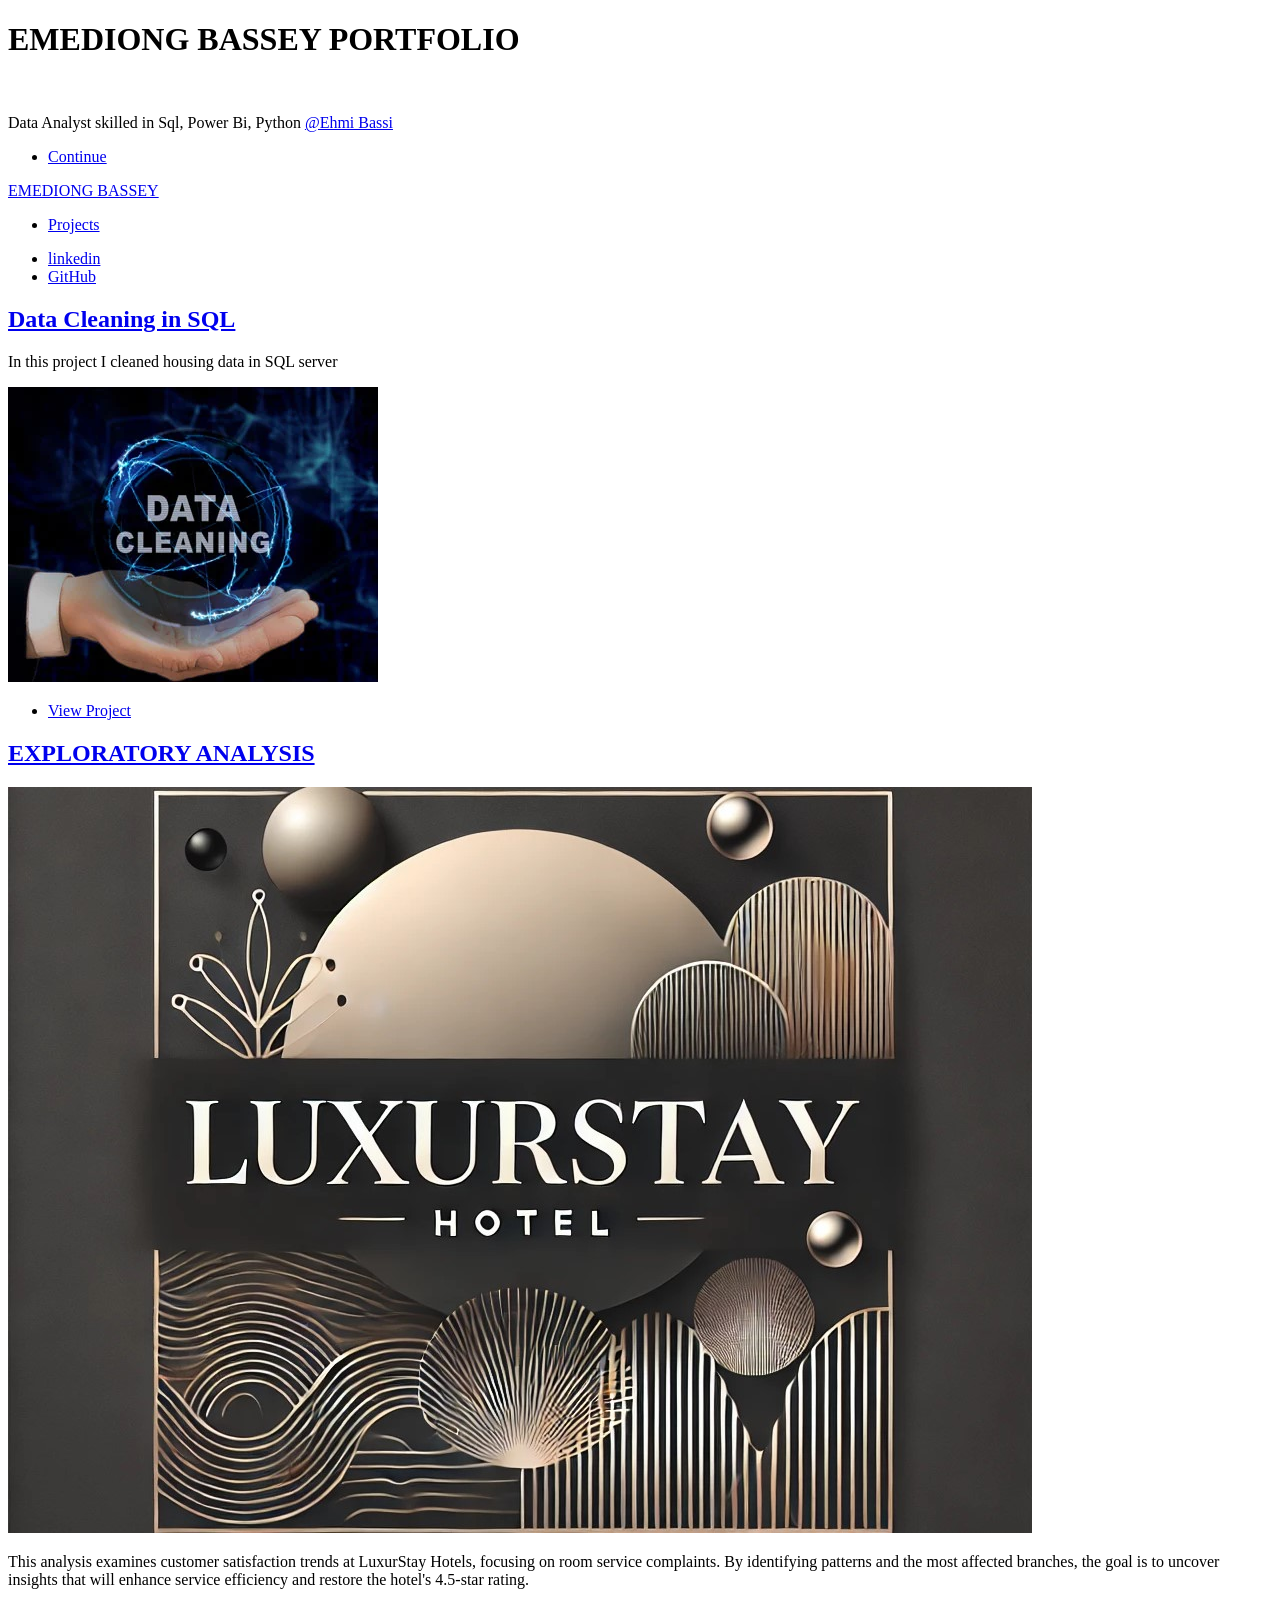
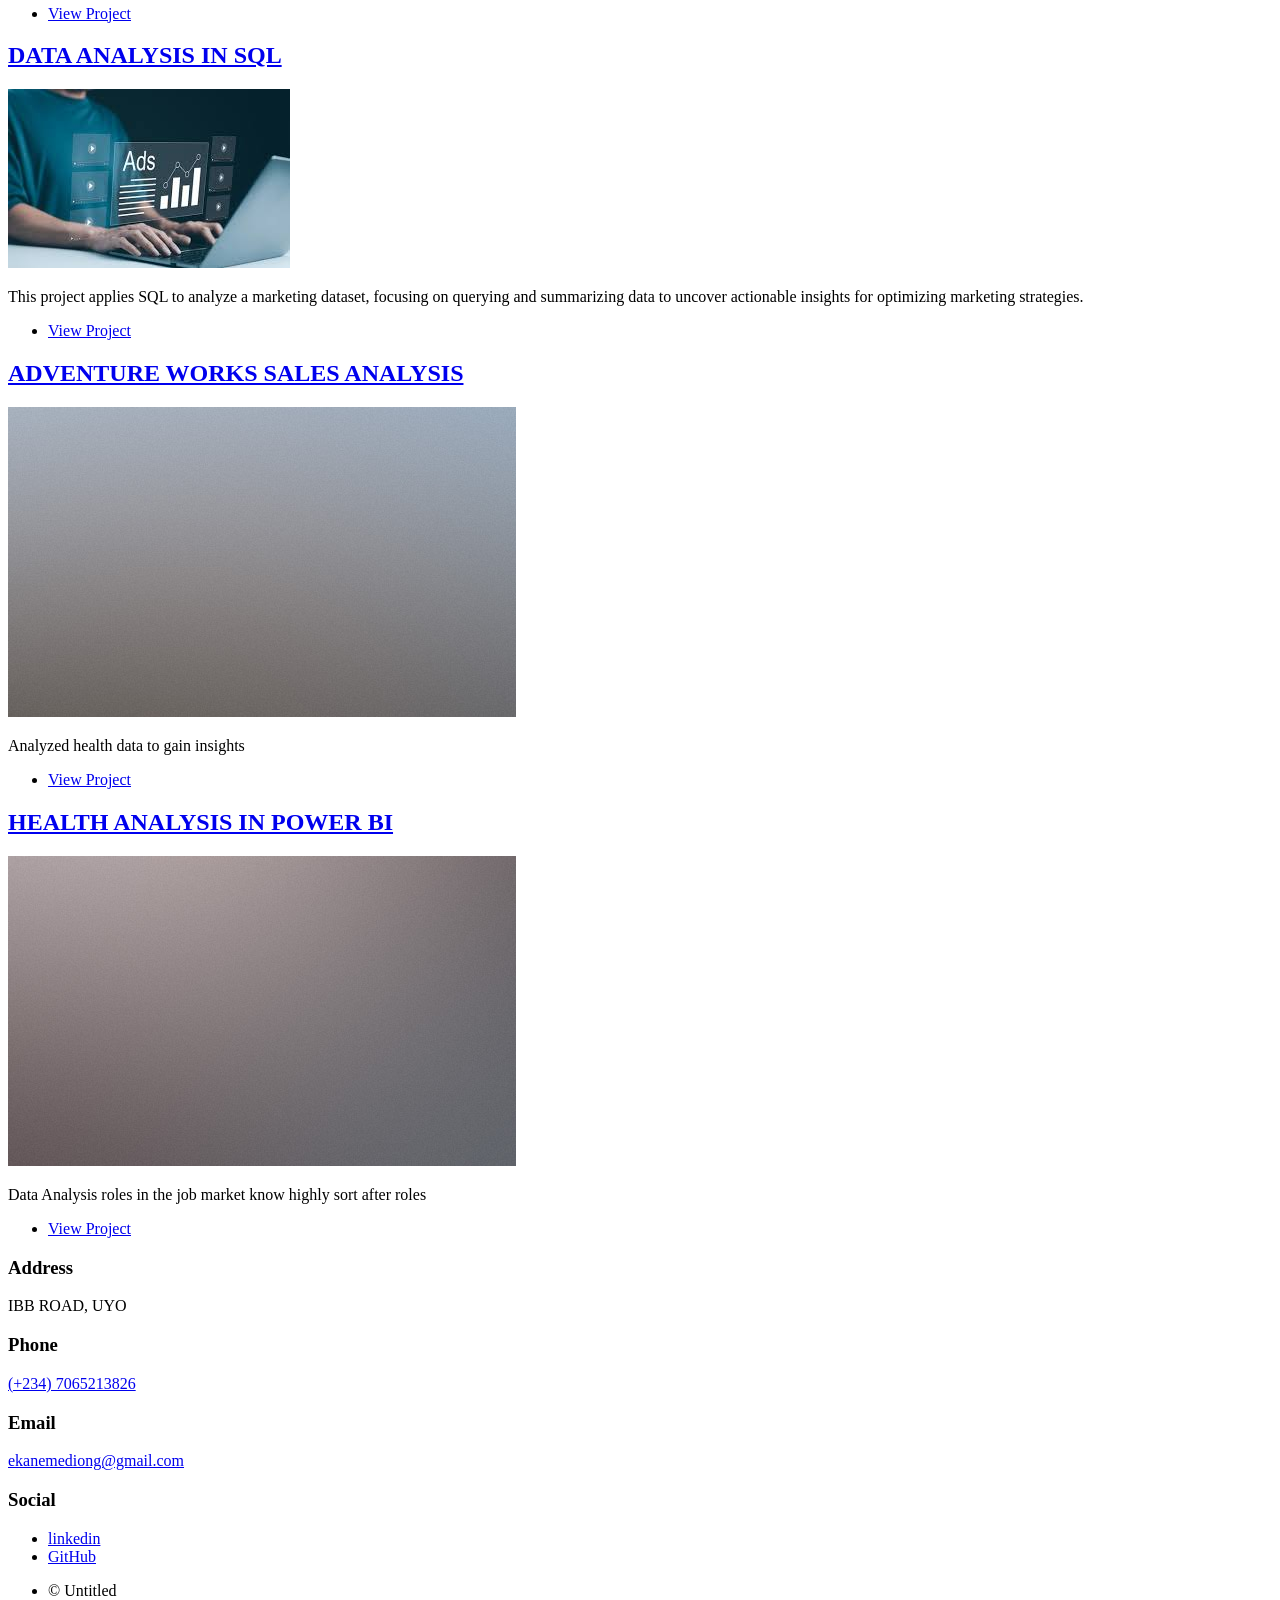
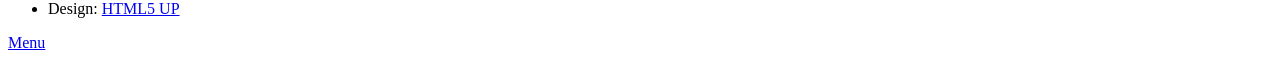
==== index.html @ 56f14677 "Initial commit after manual copy" ====
<!DOCTYPE HTML>
<!--
	Massively by HTML5 UP
	html5up.net | @ajlkn
	Free for personal and commercial use under the CCA 3.0 license (html5up.net/license)
-->
<html>
	<head>
		<title>EMEDIONG BASSEY PORTFOLIO</title>
		<meta charset="utf-8" />
		<meta name="viewport" content="width=device-width, initial-scale=1, user-scalable=no" />
		<link rel="stylesheet" href="assets/css/main.css" />
		<noscript><link rel="stylesheet" href="assets/css/noscript.css" /></noscript>
	</head>
	<body class="is-preload">

		<!-- Wrapper -->
			<div id="wrapper" class="fade-in">

				<!-- Intro -->
					<div id="intro">
						<h1>EMEDIONG BASSEY PORTFOLIO</h1><br />
						</h1>
						<p>Data Analyst skilled in Sql, Power Bi, Python <a href="https://github.com/EhmiBassi">@Ehmi Bassi</a> 
						</p>
						<ul class="actions">
							<li><a href="#header" class="button icon solid solo fa-arrow-down scrolly">Continue</a></li>
						</ul>
					</div>

				<!-- Header -->
					<header id="header">
						<a href="index.html" class="logo">EMEDIONG BASSEY</a>
					</header>

				<!-- Nav -->
					<nav id="nav">
						<ul class="links">
							<li class="active"><a href="index.html">Projects</a></li>							
						</ul>
						<ul class="icons">
							<li><a href="https://www.linkedin.com/in/emediong-bassey/" class="icon brands alt fa-instagram"><span class="label">linkedin</span></a></li>
							<li><a href="https://github.com/EhmiBassi" class="icon brands alt fa-github"><span class="label">GitHub</span></a></li>
						</ul>
					</nav>

				<!-- Main -->
					<div id="main">

						<!-- Featured Post -->
							<article class="post featured">
								<header class="major">
									<h2><a href="#">Data Cleaning in SQL<br />
									</a></h2>
									<p>In this project I cleaned housing data in SQL server</p>
								</header>
								<a href="#" class="image main"><img src="images/data-cleaning-thum.webp" alt="" /></a>
								<ul class="actions special">
									<li><a href="#" class="button large">View Project</a></li>
								</ul>
							</article>

						<!-- Posts -->
							<section class="posts">
								<article>
									<header>
										<h2><a href="https://github.com/EhmiBassi/Portfolio-Projects/blob/main/Luxury_Hotel_Analysis/combined_sql_query.sql">EXPLORATORY ANALYSIS<br />
										</a></h2>
									</header>
									<a href="https://github.com/EhmiBassi/Portfolio-Projects/blob/main/Luxury_Hotel_Analysis/combined_sql_query.sql" class="image fit"><img src="images/LuxurStay Hotel.jpg" alt="" /></a>
									<p>This analysis examines customer satisfaction trends at LuxurStay Hotels, focusing on room service complaints. By identifying patterns and the most affected branches, the goal is to uncover insights that will enhance service efficiency and restore the hotel's 4.5-star rating.
									</p>
									<ul class="actions special">
										<li><a href="https://github.com/EhmiBassi/Portfolio-Projects/blob/main/Luxury_Hotel_Analysis/combined_sql_query.sql" class="button">View Project</a></li>
									</ul>
								</article>
								<article>
									<header>
										<h2><a href="https://github.com/EhmiBassi/Portfolio-Projects/blob/main/Marketing%20Campaign%20Analysis/combined_sql_analysis.sql">DATA ANALYSIS IN SQL<br />
										</a></h2>
									</header>
									<a href="https://github.com/EhmiBassi/Portfolio-Projects/blob/main/Marketing%20Campaign%20Analysis/combined_sql_analysis.sql" class="image fit"><img src="images/market_cam.jpeg" alt="" /></a>
									<p>This project applies SQL to analyze a marketing dataset, focusing on querying and summarizing data to uncover actionable insights for optimizing marketing strategies.</p>
									<ul class="actions special">
										<li><a href="https://github.com/EhmiBassi/Portfolio-Projects/blob/main/Marketing%20Campaign%20Analysis/combined_sql_analysis.sql" class="button">View Project</a></li>
									</ul>
								</article>
								<article>
									<header>
										<h2><a href="#">ADVENTURE WORKS SALES ANALYSIS<br />
										</a></h2>
									</header>
									<a href="#" class="image fit"><img src="images/pic05.jpg" alt="" /></a>
									<p>Analyzed health data to gain insights</p>
									<ul class="actions special">
										<li><a href="#" class="button">View Project</a></li>
									</ul>
								</article>
								<article>
									<header>
										<h2><a href="#">HEALTH ANALYSIS IN POWER BI<br />
										</a></h2>
									</header>
									<a href="#" class="image fit"><img src="images/pic07.jpg" alt="" /></a>
									<p>Data Analysis roles in the job market know highly sort after roles</p>
									<ul class="actions special">
										<li><a href="#" class="button">View Project</a></li>
									</ul>
								</article>
							</section>

					</div>

				<!-- Footer -->
					<footer id="footer">
						<section class="split contact">
							<section class="alt">
								<h3>Address</h3>
								<p>IBB ROAD, UYO<br />
								</p>
							</section>
							<section>
								<h3>Phone</h3>
								<p><a href="#">(+234) 7065213826</a></p>
							</section>
							<section>
								<h3>Email</h3>
								<p><a href="#">ekanemediong@gmail.com</a></p>
							</section>
							<section>
								<h3>Social</h3>
								<ul class="icons alt">
									<li><a href="https://www.linkedin.com/in/emediong-bassey/" class="icon brands alt fa-instagram"><span class="label">linkedin</span></a></li>
									<li><a href="https://github.com/EhmiBassi" class="icon brands alt fa-github"><span class="label">GitHub</span></a></li>
								</ul>
							</section>
						</section>
					</footer>

				<!-- Copyright -->
					<div id="copyright">
						<ul><li>&copy; Untitled</li><li>Design: <a href="https://html5up.net">HTML5 UP</a></li></ul>
					</div>

			</div>

		<!-- Scripts -->
			<script src="assets/js/jquery.min.js"></script>
			<script src="assets/js/jquery.scrollex.min.js"></script>
			<script src="assets/js/jquery.scrolly.min.js"></script>
			<script src="assets/js/browser.min.js"></script>
			<script src="assets/js/breakpoints.min.js"></script>
			<script src="assets/js/util.js"></script>
			<script src="assets/js/main.js"></script>

	</body>
</html>
---- assets/css/main.css ----
@import url(fontawesome-all.min.css);
@import url("https://fonts.googleapis.com/css?family=Merriweather:300,700,300italic,700italic|Source+Sans+Pro:900");

/*
	Massively by HTML5 UP
	html5up.net | @ajlkn
	Free for personal and commercial use under the CCA 3.0 license (html5up.net/license)
*/

html, body, div, span, applet, object,
iframe, h1, h2, h3, h4, h5, h6, p, blockquote,
pre, a, abbr, acronym, address, big, cite,
code, del, dfn, em, img, ins, kbd, q, s, samp,
small, strike, strong, sub, sup, tt, var, b,
u, i, center, dl, dt, dd, ol, ul, li, fieldset,
form, label, legend, table, caption, tbody,
tfoot, thead, tr, th, td, article, aside,
canvas, details, embed, figure, figcaption,
footer, header, hgroup, menu, nav, output, ruby,
section, summary, time, mark, audio, video {
	margin: 0;
	padding: 0;
	border: 0;
	font-size: 100%;
	font: inherit;
	vertical-align: baseline;}

article, aside, details, figcaption, figure,
footer, header, hgroup, menu, nav, section {
	display: block;}

body {
	line-height: 1;
}

ol, ul {
	list-style: none;
}

blockquote, q {
	quotes: none;
}

	blockquote:before, blockquote:after, q:before, q:after {
		content: '';
		content: none;
	}

table {
	border-collapse: collapse;
	border-spacing: 0;
}

body {
	-webkit-text-size-adjust: none;
}

mark {
	background-color: transparent;
	color: inherit;
}

input::-moz-focus-inner {
	border: 0;
	padding: 0;
}

input, select, textarea {
	-moz-appearance: none;
	-webkit-appearance: none;
	-ms-appearance: none;
	appearance: none;
}

/* Basic */

	@-ms-viewport {
		width: device-width;
	}

	body {
		-ms-overflow-style: scrollbar;
	}

	@media screen and (max-width: 480px) {

		html, body {
			min-width: 320px;
		}

	}

	html {
		box-sizing: border-box;
	}

	*, *:before, *:after {
		box-sizing: inherit;
	}

	body {
		background-color: #1e252d;
	}

		body.is-preload *, body.is-preload *:before, body.is-preload *:after {
			-moz-animation: none !important;
			-webkit-animation: none !important;
			-ms-animation: none !important;
			animation: none !important;
			-moz-transition: none !important;
			-webkit-transition: none !important;
			-ms-transition: none !important;
			transition: none !important;
		}

/* Type */

	html {
		font-size: 16pt;
	}

		@media screen and (max-width: 1680px) {

			html {
				font-size: 12pt;
			}

		}

		@media screen and (max-width: 1280px) {

			html {
				font-size: 11pt;
			}

		}

		@media screen and (max-width: 360px) {

			html {
				font-size: 10pt;
			}

		}

	body {
		color: #212931;
	}

	body, input, select, textarea {
		font-family: "Merriweather", Georgia, serif;
		font-weight: 300;
		font-size: 1rem;
		line-height: 2.375;
	}

	a {
		-moz-transition: color 0.2s ease-in-out, background-color 0.2s ease-in-out, border-color 0.2s ease-in-out, box-shadow 0.2s ease-in-out;
		-webkit-transition: color 0.2s ease-in-out, background-color 0.2s ease-in-out, border-color 0.2s ease-in-out, box-shadow 0.2s ease-in-out;
		-ms-transition: color 0.2s ease-in-out, background-color 0.2s ease-in-out, border-color 0.2s ease-in-out, box-shadow 0.2s ease-in-out;
		transition: color 0.2s ease-in-out, background-color 0.2s ease-in-out, border-color 0.2s ease-in-out, box-shadow 0.2s ease-in-out;
		border-bottom: dotted 1px;
		text-decoration: none;
	}

		a:hover {
			border-bottom-color: transparent;
		}

	strong, b {
		font-weight: 600;
	}

	em, i {
		font-style: italic;
	}

	p {
		text-align: justify;
		margin: 0 0 2rem 0;
	}

	h1, h2, h3, h4, h5, h6 {
		font-family: "Source Sans Pro", Helvetica, sans-serif;
		font-weight: 900;
		line-height: 1.5;
		letter-spacing: 0.075em;
		text-transform: uppercase;
		margin: 0 0 1rem 0;
	}

		h1 a, h2 a, h3 a, h4 a, h5 a, h6 a {
			border-bottom: 0;
			color: inherit;
			text-decoration: none;
		}

	h1 {
		font-size: 4rem;
		line-height: 1.1;
		margin: 0 0 2rem 0;
	}

	h2 {
		font-size: 1.75rem;
		line-height: 1.3;
		margin: 0 0 1.5rem 0;
	}

	h3 {
		font-size: 1.25rem;
		margin: 0 0 1.5rem 0;
	}

	h4 {
		font-size: 1rem;
	}

	h5 {
		font-size: 0.9rem;
	}

	h6 {
		font-size: 0.8rem;
	}

	sub {
		font-size: 0.8rem;
		position: relative;
		top: 0.5rem;
	}

	sup {
		font-size: 0.8rem;
		position: relative;
		top: -0.5rem;
	}

	blockquote {
		border-left: solid 4px;
		font-style: italic;
		margin: 0 0 2rem 0;
		padding: 0.5rem 0 0.5rem 2rem;
	}

	code {
		border: solid 2px;
		font-family: "Courier New", monospace;
		font-size: 0.9rem;
		margin: 0 0.25rem;
		padding: 0.25rem 0.65rem;
	}

	pre {
		-webkit-overflow-scrolling: touch;
		font-family: "Courier New", monospace;
		font-size: 0.9rem;
		margin: 0 0 2rem 0;
	}

		pre code {
			display: block;
			line-height: 1.75;
			padding: 1rem 1.5rem;
			overflow-x: auto;
		}

	hr {
		border: 0;
		border-bottom: solid 2px;
		margin: 3rem 0;
	}

		hr.major {
			margin: 5rem 0;
		}

	.align-left {
		text-align: left;
	}

	.align-center {
		text-align: center;
	}

	.align-right {
		text-align: right;
	}

	input, select, textarea {
		color: #212931;
	}

	a {
		color: #212931;
		border-bottom-color: rgba(33, 41, 49, 0.5);
	}

		a:hover {
			border-bottom-color: transparent;
			color: #18bfef !important;
		}

	strong, b {
		color: #212931;
	}

	h1, h2, h3, h4, h5, h6 {
		color: #212931;
	}

	blockquote {
		border-left-color: #eeeeee;
	}

	code {
		background: rgba(220, 220, 220, 0.25);
		border-color: #eeeeee;
	}

	hr {
		border-bottom-color: #eeeeee;
	}

/* Row */

	.row {
		display: flex;
		flex-wrap: wrap;
		box-sizing: border-box;
		align-items: stretch;
	}

		.row > * {
			box-sizing: border-box;
		}

		.row.gtr-uniform > * > :last-child {
			margin-bottom: 0;
		}

		.row.aln-left {
			justify-content: flex-start;
		}

		.row.aln-center {
			justify-content: center;
		}

		.row.aln-right {
			justify-content: flex-end;
		}

		.row.aln-top {
			align-items: flex-start;
		}

		.row.aln-middle {
			align-items: center;
		}

		.row.aln-bottom {
			align-items: flex-end;
		}

		.row > .imp {
			order: -1;
		}

		.row > .col-1 {
			width: 8.33333%;
		}

		.row > .off-1 {
			margin-left: 8.33333%;
		}

		.row > .col-2 {
			width: 16.66667%;
		}

		.row > .off-2 {
			margin-left: 16.66667%;
		}

		.row > .col-3 {
			width: 25%;
		}

		.row > .off-3 {
			margin-left: 25%;
		}

		.row > .col-4 {
			width: 33.33333%;
		}

		.row > .off-4 {
			margin-left: 33.33333%;
		}

		.row > .col-5 {
			width: 41.66667%;
		}

		.row > .off-5 {
			margin-left: 41.66667%;
		}

		.row > .col-6 {
			width: 50%;
		}

		.row > .off-6 {
			margin-left: 50%;
		}

		.row > .col-7 {
			width: 58.33333%;
		}

		.row > .off-7 {
			margin-left: 58.33333%;
		}

		.row > .col-8 {
			width: 66.66667%;
		}

		.row > .off-8 {
			margin-left: 66.66667%;
		}

		.row > .col-9 {
			width: 75%;
		}

		.row > .off-9 {
			margin-left: 75%;
		}

		.row > .col-10 {
			width: 83.33333%;
		}

		.row > .off-10 {
			margin-left: 83.33333%;
		}

		.row > .col-11 {
			width: 91.66667%;
		}

		.row > .off-11 {
			margin-left: 91.66667%;
		}

		.row > .col-12 {
			width: 100%;
		}

		.row > .off-12 {
			margin-left: 100%;
		}

		.row.gtr-0 {
			margin-top: 0;
			margin-left: 0rem;
		}

			.row.gtr-0 > * {
				padding: 0 0 0 0rem;
			}

			.row.gtr-0.gtr-uniform {
				margin-top: 0rem;
			}

				.row.gtr-0.gtr-uniform > * {
					padding-top: 0rem;
				}

		.row.gtr-25 {
			margin-top: 0;
			margin-left: -0.375rem;
		}

			.row.gtr-25 > * {
				padding: 0 0 0 0.375rem;
			}

			.row.gtr-25.gtr-uniform {
				margin-top: -0.375rem;
			}

				.row.gtr-25.gtr-uniform > * {
					padding-top: 0.375rem;
				}

		.row.gtr-50 {
			margin-top: 0;
			margin-left: -0.75rem;
		}

			.row.gtr-50 > * {
				padding: 0 0 0 0.75rem;
			}

			.row.gtr-50.gtr-uniform {
				margin-top: -0.75rem;
			}

				.row.gtr-50.gtr-uniform > * {
					padding-top: 0.75rem;
				}

		.row {
			margin-top: 0;
			margin-left: -1.5rem;
		}

			.row > * {
				padding: 0 0 0 1.5rem;
			}

			.row.gtr-uniform {
				margin-top: -1.5rem;
			}

				.row.gtr-uniform > * {
					padding-top: 1.5rem;
				}

		.row.gtr-150 {
			margin-top: 0;
			margin-left: -2.25rem;
		}

			.row.gtr-150 > * {
				padding: 0 0 0 2.25rem;
			}

			.row.gtr-150.gtr-uniform {
				margin-top: -2.25rem;
			}

				.row.gtr-150.gtr-uniform > * {
					padding-top: 2.25rem;
				}

		.row.gtr-200 {
			margin-top: 0;
			margin-left: -3rem;
		}

			.row.gtr-200 > * {
				padding: 0 0 0 3rem;
			}

			.row.gtr-200.gtr-uniform {
				margin-top: -3rem;
			}

				.row.gtr-200.gtr-uniform > * {
					padding-top: 3rem;
				}

		@media screen and (max-width: 1680px) {

			.row {
				display: flex;
				flex-wrap: wrap;
				box-sizing: border-box;
				align-items: stretch;
			}

				.row > * {
					box-sizing: border-box;
				}

				.row.gtr-uniform > * > :last-child {
					margin-bottom: 0;
				}

				.row.aln-left {
					justify-content: flex-start;
				}

				.row.aln-center {
					justify-content: center;
				}

				.row.aln-right {
					justify-content: flex-end;
				}

				.row.aln-top {
					align-items: flex-start;
				}

				.row.aln-middle {
					align-items: center;
				}

				.row.aln-bottom {
					align-items: flex-end;
				}

				.row > .imp-xlarge {
					order: -1;
				}

				.row > .col-1-xlarge {
					width: 8.33333%;
				}

				.row > .off-1-xlarge {
					margin-left: 8.33333%;
				}

				.row > .col-2-xlarge {
					width: 16.66667%;
				}

				.row > .off-2-xlarge {
					margin-left: 16.66667%;
				}

				.row > .col-3-xlarge {
					width: 25%;
				}

				.row > .off-3-xlarge {
					margin-left: 25%;
				}

				.row > .col-4-xlarge {
					width: 33.33333%;
				}

				.row > .off-4-xlarge {
					margin-left: 33.33333%;
				}

				.row > .col-5-xlarge {
					width: 41.66667%;
				}

				.row > .off-5-xlarge {
					margin-left: 41.66667%;
				}

				.row > .col-6-xlarge {
					width: 50%;
				}

				.row > .off-6-xlarge {
					margin-left: 50%;
				}

				.row > .col-7-xlarge {
					width: 58.33333%;
				}

				.row > .off-7-xlarge {
					margin-left: 58.33333%;
				}

				.row > .col-8-xlarge {
					width: 66.66667%;
				}

				.row > .off-8-xlarge {
					margin-left: 66.66667%;
				}

				.row > .col-9-xlarge {
					width: 75%;
				}

				.row > .off-9-xlarge {
					margin-left: 75%;
				}

				.row > .col-10-xlarge {
					width: 83.33333%;
				}

				.row > .off-10-xlarge {
					margin-left: 83.33333%;
				}

				.row > .col-11-xlarge {
					width: 91.66667%;
				}

				.row > .off-11-xlarge {
					margin-left: 91.66667%;
				}

				.row > .col-12-xlarge {
					width: 100%;
				}

				.row > .off-12-xlarge {
					margin-left: 100%;
				}

				.row.gtr-0 {
					margin-top: 0;
					margin-left: 0rem;
				}

					.row.gtr-0 > * {
						padding: 0 0 0 0rem;
					}

					.row.gtr-0.gtr-uniform {
						margin-top: 0rem;
					}

						.row.gtr-0.gtr-uniform > * {
							padding-top: 0rem;
						}

				.row.gtr-25 {
					margin-top: 0;
					margin-left: -0.375rem;
				}

					.row.gtr-25 > * {
						padding: 0 0 0 0.375rem;
					}

					.row.gtr-25.gtr-uniform {
						margin-top: -0.375rem;
					}

						.row.gtr-25.gtr-uniform > * {
							padding-top: 0.375rem;
						}

				.row.gtr-50 {
					margin-top: 0;
					margin-left: -0.75rem;
				}

					.row.gtr-50 > * {
						padding: 0 0 0 0.75rem;
					}

					.row.gtr-50.gtr-uniform {
						margin-top: -0.75rem;
					}

						.row.gtr-50.gtr-uniform > * {
							padding-top: 0.75rem;
						}

				.row {
					margin-top: 0;
					margin-left: -1.5rem;
				}

					.row > * {
						padding: 0 0 0 1.5rem;
					}

					.row.gtr-uniform {
						margin-top: -1.5rem;
					}

						.row.gtr-uniform > * {
							padding-top: 1.5rem;
						}

				.row.gtr-150 {
					margin-top: 0;
					margin-left: -2.25rem;
				}

					.row.gtr-150 > * {
						padding: 0 0 0 2.25rem;
					}

					.row.gtr-150.gtr-uniform {
						margin-top: -2.25rem;
					}

						.row.gtr-150.gtr-uniform > * {
							padding-top: 2.25rem;
						}

				.row.gtr-200 {
					margin-top: 0;
					margin-left: -3rem;
				}

					.row.gtr-200 > * {
						padding: 0 0 0 3rem;
					}

					.row.gtr-200.gtr-uniform {
						margin-top: -3rem;
					}

						.row.gtr-200.gtr-uniform > * {
							padding-top: 3rem;
						}

		}

		@media screen and (max-width: 1280px) {

			.row {
				display: flex;
				flex-wrap: wrap;
				box-sizing: border-box;
				align-items: stretch;
			}

				.row > * {
					box-sizing: border-box;
				}

				.row.gtr-uniform > * > :last-child {
					margin-bottom: 0;
				}

				.row.aln-left {
					justify-content: flex-start;
				}

				.row.aln-center {
					justify-content: center;
				}

				.row.aln-right {
					justify-content: flex-end;
				}

				.row.aln-top {
					align-items: flex-start;
				}

				.row.aln-middle {
					align-items: center;
				}

				.row.aln-bottom {
					align-items: flex-end;
				}

				.row > .imp-large {
					order: -1;
				}

				.row > .col-1-large {
					width: 8.33333%;
				}

				.row > .off-1-large {
					margin-left: 8.33333%;
				}

				.row > .col-2-large {
					width: 16.66667%;
				}

				.row > .off-2-large {
					margin-left: 16.66667%;
				}

				.row > .col-3-large {
					width: 25%;
				}

				.row > .off-3-large {
					margin-left: 25%;
				}

				.row > .col-4-large {
					width: 33.33333%;
				}

				.row > .off-4-large {
					margin-left: 33.33333%;
				}

				.row > .col-5-large {
					width: 41.66667%;
				}

				.row > .off-5-large {
					margin-left: 41.66667%;
				}

				.row > .col-6-large {
					width: 50%;
				}

				.row > .off-6-large {
					margin-left: 50%;
				}

				.row > .col-7-large {
					width: 58.33333%;
				}

				.row > .off-7-large {
					margin-left: 58.33333%;
				}

				.row > .col-8-large {
					width: 66.66667%;
				}

				.row > .off-8-large {
					margin-left: 66.66667%;
				}

				.row > .col-9-large {
					width: 75%;
				}

				.row > .off-9-large {
					margin-left: 75%;
				}

				.row > .col-10-large {
					width: 83.33333%;
				}

				.row > .off-10-large {
					margin-left: 83.33333%;
				}

				.row > .col-11-large {
					width: 91.66667%;
				}

				.row > .off-11-large {
					margin-left: 91.66667%;
				}

				.row > .col-12-large {
					width: 100%;
				}

				.row > .off-12-large {
					margin-left: 100%;
				}

				.row.gtr-0 {
					margin-top: 0;
					margin-left: 0rem;
				}

					.row.gtr-0 > * {
						padding: 0 0 0 0rem;
					}

					.row.gtr-0.gtr-uniform {
						margin-top: 0rem;
					}

						.row.gtr-0.gtr-uniform > * {
							padding-top: 0rem;
						}

				.row.gtr-25 {
					margin-top: 0;
					margin-left: -0.375rem;
				}

					.row.gtr-25 > * {
						padding: 0 0 0 0.375rem;
					}

					.row.gtr-25.gtr-uniform {
						margin-top: -0.375rem;
					}

						.row.gtr-25.gtr-uniform > * {
							padding-top: 0.375rem;
						}

				.row.gtr-50 {
					margin-top: 0;
					margin-left: -0.75rem;
				}

					.row.gtr-50 > * {
						padding: 0 0 0 0.75rem;
					}

					.row.gtr-50.gtr-uniform {
						margin-top: -0.75rem;
					}

						.row.gtr-50.gtr-uniform > * {
							padding-top: 0.75rem;
						}

				.row {
					margin-top: 0;
					margin-left: -1.5rem;
				}

					.row > * {
						padding: 0 0 0 1.5rem;
					}

					.row.gtr-uniform {
						margin-top: -1.5rem;
					}

						.row.gtr-uniform > * {
							padding-top: 1.5rem;
						}

				.row.gtr-150 {
					margin-top: 0;
					margin-left: -2.25rem;
				}

					.row.gtr-150 > * {
						padding: 0 0 0 2.25rem;
					}

					.row.gtr-150.gtr-uniform {
						margin-top: -2.25rem;
					}

						.row.gtr-150.gtr-uniform > * {
							padding-top: 2.25rem;
						}

				.row.gtr-200 {
					margin-top: 0;
					margin-left: -3rem;
				}

					.row.gtr-200 > * {
						padding: 0 0 0 3rem;
					}

					.row.gtr-200.gtr-uniform {
						margin-top: -3rem;
					}

						.row.gtr-200.gtr-uniform > * {
							padding-top: 3rem;
						}

		}

		@media screen and (max-width: 980px) {

			.row {
				display: flex;
				flex-wrap: wrap;
				box-sizing: border-box;
				align-items: stretch;
			}

				.row > * {
					box-sizing: border-box;
				}

				.row.gtr-uniform > * > :last-child {
					margin-bottom: 0;
				}

				.row.aln-left {
					justify-content: flex-start;
				}

				.row.aln-center {
					justify-content: center;
				}

				.row.aln-right {
					justify-content: flex-end;
				}

				.row.aln-top {
					align-items: flex-start;
				}

				.row.aln-middle {
					align-items: center;
				}

				.row.aln-bottom {
					align-items: flex-end;
				}

				.row > .imp-medium {
					order: -1;
				}

				.row > .col-1-medium {
					width: 8.33333%;
				}

				.row > .off-1-medium {
					margin-left: 8.33333%;
				}

				.row > .col-2-medium {
					width: 16.66667%;
				}

				.row > .off-2-medium {
					margin-left: 16.66667%;
				}

				.row > .col-3-medium {
					width: 25%;
				}

				.row > .off-3-medium {
					margin-left: 25%;
				}

				.row > .col-4-medium {
					width: 33.33333%;
				}

				.row > .off-4-medium {
					margin-left: 33.33333%;
				}

				.row > .col-5-medium {
					width: 41.66667%;
				}

				.row > .off-5-medium {
					margin-left: 41.66667%;
				}

				.row > .col-6-medium {
					width: 50%;
				}

				.row > .off-6-medium {
					margin-left: 50%;
				}

				.row > .col-7-medium {
					width: 58.33333%;
				}

				.row > .off-7-medium {
					margin-left: 58.33333%;
				}

				.row > .col-8-medium {
					width: 66.66667%;
				}

				.row > .off-8-medium {
					margin-left: 66.66667%;
				}

				.row > .col-9-medium {
					width: 75%;
				}

				.row > .off-9-medium {
					margin-left: 75%;
				}

				.row > .col-10-medium {
					width: 83.33333%;
				}

				.row > .off-10-medium {
					margin-left: 83.33333%;
				}

				.row > .col-11-medium {
					width: 91.66667%;
				}

				.row > .off-11-medium {
					margin-left: 91.66667%;
				}

				.row > .col-12-medium {
					width: 100%;
				}

				.row > .off-12-medium {
					margin-left: 100%;
				}

				.row.gtr-0 {
					margin-top: 0;
					margin-left: 0rem;
				}

					.row.gtr-0 > * {
						padding: 0 0 0 0rem;
					}

					.row.gtr-0.gtr-uniform {
						margin-top: 0rem;
					}

						.row.gtr-0.gtr-uniform > * {
							padding-top: 0rem;
						}

				.row.gtr-25 {
					margin-top: 0;
					margin-left: -0.375rem;
				}

					.row.gtr-25 > * {
						padding: 0 0 0 0.375rem;
					}

					.row.gtr-25.gtr-uniform {
						margin-top: -0.375rem;
					}

						.row.gtr-25.gtr-uniform > * {
							padding-top: 0.375rem;
						}

				.row.gtr-50 {
					margin-top: 0;
					margin-left: -0.75rem;
				}

					.row.gtr-50 > * {
						padding: 0 0 0 0.75rem;
					}

					.row.gtr-50.gtr-uniform {
						margin-top: -0.75rem;
					}

						.row.gtr-50.gtr-uniform > * {
							padding-top: 0.75rem;
						}

				.row {
					margin-top: 0;
					margin-left: -1.5rem;
				}

					.row > * {
						padding: 0 0 0 1.5rem;
					}

					.row.gtr-uniform {
						margin-top: -1.5rem;
					}

						.row.gtr-uniform > * {
							padding-top: 1.5rem;
						}

				.row.gtr-150 {
					margin-top: 0;
					margin-left: -2.25rem;
				}

					.row.gtr-150 > * {
						padding: 0 0 0 2.25rem;
					}

					.row.gtr-150.gtr-uniform {
						margin-top: -2.25rem;
					}

						.row.gtr-150.gtr-uniform > * {
							padding-top: 2.25rem;
						}

				.row.gtr-200 {
					margin-top: 0;
					margin-left: -3rem;
				}

					.row.gtr-200 > * {
						padding: 0 0 0 3rem;
					}

					.row.gtr-200.gtr-uniform {
						margin-top: -3rem;
					}

						.row.gtr-200.gtr-uniform > * {
							padding-top: 3rem;
						}

		}

		@media screen and (max-width: 736px) {

			.row {
				display: flex;
				flex-wrap: wrap;
				box-sizing: border-box;
				align-items: stretch;
			}

				.row > * {
					box-sizing: border-box;
				}

				.row.gtr-uniform > * > :last-child {
					margin-bottom: 0;
				}

				.row.aln-left {
					justify-content: flex-start;
				}

				.row.aln-center {
					justify-content: center;
				}

				.row.aln-right {
					justify-content: flex-end;
				}

				.row.aln-top {
					align-items: flex-start;
				}

				.row.aln-middle {
					align-items: center;
				}

				.row.aln-bottom {
					align-items: flex-end;
				}

				.row > .imp-small {
					order: -1;
				}

				.row > .col-1-small {
					width: 8.33333%;
				}

				.row > .off-1-small {
					margin-left: 8.33333%;
				}

				.row > .col-2-small {
					width: 16.66667%;
				}

				.row > .off-2-small {
					margin-left: 16.66667%;
				}

				.row > .col-3-small {
					width: 25%;
				}

				.row > .off-3-small {
					margin-left: 25%;
				}

				.row > .col-4-small {
					width: 33.33333%;
				}

				.row > .off-4-small {
					margin-left: 33.33333%;
				}

				.row > .col-5-small {
					width: 41.66667%;
				}

				.row > .off-5-small {
					margin-left: 41.66667%;
				}

				.row > .col-6-small {
					width: 50%;
				}

				.row > .off-6-small {
					margin-left: 50%;
				}

				.row > .col-7-small {
					width: 58.33333%;
				}

				.row > .off-7-small {
					margin-left: 58.33333%;
				}

				.row > .col-8-small {
					width: 66.66667%;
				}

				.row > .off-8-small {
					margin-left: 66.66667%;
				}

				.row > .col-9-small {
					width: 75%;
				}

				.row > .off-9-small {
					margin-left: 75%;
				}

				.row > .col-10-small {
					width: 83.33333%;
				}

				.row > .off-10-small {
					margin-left: 83.33333%;
				}

				.row > .col-11-small {
					width: 91.66667%;
				}

				.row > .off-11-small {
					margin-left: 91.66667%;
				}

				.row > .col-12-small {
					width: 100%;
				}

				.row > .off-12-small {
					margin-left: 100%;
				}

				.row.gtr-0 {
					margin-top: 0;
					margin-left: 0rem;
				}

					.row.gtr-0 > * {
						padding: 0 0 0 0rem;
					}

					.row.gtr-0.gtr-uniform {
						margin-top: 0rem;
					}

						.row.gtr-0.gtr-uniform > * {
							padding-top: 0rem;
						}

				.row.gtr-25 {
					margin-top: 0;
					margin-left: -0.375rem;
				}

					.row.gtr-25 > * {
						padding: 0 0 0 0.375rem;
					}

					.row.gtr-25.gtr-uniform {
						margin-top: -0.375rem;
					}

						.row.gtr-25.gtr-uniform > * {
							padding-top: 0.375rem;
						}

				.row.gtr-50 {
					margin-top: 0;
					margin-left: -0.75rem;
				}

					.row.gtr-50 > * {
						padding: 0 0 0 0.75rem;
					}

					.row.gtr-50.gtr-uniform {
						margin-top: -0.75rem;
					}

						.row.gtr-50.gtr-uniform > * {
							padding-top: 0.75rem;
						}

				.row {
					margin-top: 0;
					margin-left: -1.5rem;
				}

					.row > * {
						padding: 0 0 0 1.5rem;
					}

					.row.gtr-uniform {
						margin-top: -1.5rem;
					}

						.row.gtr-uniform > * {
							padding-top: 1.5rem;
						}

				.row.gtr-150 {
					margin-top: 0;
					margin-left: -2.25rem;
				}

					.row.gtr-150 > * {
						padding: 0 0 0 2.25rem;
					}

					.row.gtr-150.gtr-uniform {
						margin-top: -2.25rem;
					}

						.row.gtr-150.gtr-uniform > * {
							padding-top: 2.25rem;
						}

				.row.gtr-200 {
					margin-top: 0;
					margin-left: -3rem;
				}

					.row.gtr-200 > * {
						padding: 0 0 0 3rem;
					}

					.row.gtr-200.gtr-uniform {
						margin-top: -3rem;
					}

						.row.gtr-200.gtr-uniform > * {
							padding-top: 3rem;
						}

		}

		@media screen and (max-width: 480px) {

			.row {
				display: flex;
				flex-wrap: wrap;
				box-sizing: border-box;
				align-items: stretch;
			}

				.row > * {
					box-sizing: border-box;
				}

				.row.gtr-uniform > * > :last-child {
					margin-bottom: 0;
				}

				.row.aln-left {
					justify-content: flex-start;
				}

				.row.aln-center {
					justify-content: center;
				}

				.row.aln-right {
					justify-content: flex-end;
				}

				.row.aln-top {
					align-items: flex-start;
				}

				.row.aln-middle {
					align-items: center;
				}

				.row.aln-bottom {
					align-items: flex-end;
				}

				.row > .imp-xsmall {
					order: -1;
				}

				.row > .col-1-xsmall {
					width: 8.33333%;
				}

				.row > .off-1-xsmall {
					margin-left: 8.33333%;
				}

				.row > .col-2-xsmall {
					width: 16.66667%;
				}

				.row > .off-2-xsmall {
					margin-left: 16.66667%;
				}

				.row > .col-3-xsmall {
					width: 25%;
				}

				.row > .off-3-xsmall {
					margin-left: 25%;
				}

				.row > .col-4-xsmall {
					width: 33.33333%;
				}

				.row > .off-4-xsmall {
					margin-left: 33.33333%;
				}

				.row > .col-5-xsmall {
					width: 41.66667%;
				}

				.row > .off-5-xsmall {
					margin-left: 41.66667%;
				}

				.row > .col-6-xsmall {
					width: 50%;
				}

				.row > .off-6-xsmall {
					margin-left: 50%;
				}

				.row > .col-7-xsmall {
					width: 58.33333%;
				}

				.row > .off-7-xsmall {
					margin-left: 58.33333%;
				}

				.row > .col-8-xsmall {
					width: 66.66667%;
				}

				.row > .off-8-xsmall {
					margin-left: 66.66667%;
				}

				.row > .col-9-xsmall {
					width: 75%;
				}

				.row > .off-9-xsmall {
					margin-left: 75%;
				}

				.row > .col-10-xsmall {
					width: 83.33333%;
				}

				.row > .off-10-xsmall {
					margin-left: 83.33333%;
				}

				.row > .col-11-xsmall {
					width: 91.66667%;
				}

				.row > .off-11-xsmall {
					margin-left: 91.66667%;
				}

				.row > .col-12-xsmall {
					width: 100%;
				}

				.row > .off-12-xsmall {
					margin-left: 100%;
				}

				.row.gtr-0 {
					margin-top: 0;
					margin-left: 0rem;
				}

					.row.gtr-0 > * {
						padding: 0 0 0 0rem;
					}

					.row.gtr-0.gtr-uniform {
						margin-top: 0rem;
					}

						.row.gtr-0.gtr-uniform > * {
							padding-top: 0rem;
						}

				.row.gtr-25 {
					margin-top: 0;
					margin-left: -0.375rem;
				}

					.row.gtr-25 > * {
						padding: 0 0 0 0.375rem;
					}

					.row.gtr-25.gtr-uniform {
						margin-top: -0.375rem;
					}

						.row.gtr-25.gtr-uniform > * {
							padding-top: 0.375rem;
						}

				.row.gtr-50 {
					margin-top: 0;
					margin-left: -0.75rem;
				}

					.row.gtr-50 > * {
						padding: 0 0 0 0.75rem;
					}

					.row.gtr-50.gtr-uniform {
						margin-top: -0.75rem;
					}

						.row.gtr-50.gtr-uniform > * {
							padding-top: 0.75rem;
						}

				.row {
					margin-top: 0;
					margin-left: -1.5rem;
				}

					.row > * {
						padding: 0 0 0 1.5rem;
					}

					.row.gtr-uniform {
						margin-top: -1.5rem;
					}

						.row.gtr-uniform > * {
							padding-top: 1.5rem;
						}

				.row.gtr-150 {
					margin-top: 0;
					margin-left: -2.25rem;
				}

					.row.gtr-150 > * {
						padding: 0 0 0 2.25rem;
					}

					.row.gtr-150.gtr-uniform {
						margin-top: -2.25rem;
					}

						.row.gtr-150.gtr-uniform > * {
							padding-top: 2.25rem;
						}

				.row.gtr-200 {
					margin-top: 0;
					margin-left: -3rem;
				}

					.row.gtr-200 > * {
						padding: 0 0 0 3rem;
					}

					.row.gtr-200.gtr-uniform {
						margin-top: -3rem;
					}

						.row.gtr-200.gtr-uniform > * {
							padding-top: 3rem;
						}

		}

		@media screen and (max-width: 360px) {

			.row {
				display: flex;
				flex-wrap: wrap;
				box-sizing: border-box;
				align-items: stretch;
			}

				.row > * {
					box-sizing: border-box;
				}

				.row.gtr-uniform > * > :last-child {
					margin-bottom: 0;
				}

				.row.aln-left {
					justify-content: flex-start;
				}

				.row.aln-center {
					justify-content: center;
				}

				.row.aln-right {
					justify-content: flex-end;
				}

				.row.aln-top {
					align-items: flex-start;
				}

				.row.aln-middle {
					align-items: center;
				}

				.row.aln-bottom {
					align-items: flex-end;
				}

				.row > .imp-xxsmall {
					order: -1;
				}

				.row > .col-1-xxsmall {
					width: 8.33333%;
				}

				.row > .off-1-xxsmall {
					margin-left: 8.33333%;
				}

				.row > .col-2-xxsmall {
					width: 16.66667%;
				}

				.row > .off-2-xxsmall {
					margin-left: 16.66667%;
				}

				.row > .col-3-xxsmall {
					width: 25%;
				}

				.row > .off-3-xxsmall {
					margin-left: 25%;
				}

				.row > .col-4-xxsmall {
					width: 33.33333%;
				}

				.row > .off-4-xxsmall {
					margin-left: 33.33333%;
				}

				.row > .col-5-xxsmall {
					width: 41.66667%;
				}

				.row > .off-5-xxsmall {
					margin-left: 41.66667%;
				}

				.row > .col-6-xxsmall {
					width: 50%;
				}

				.row > .off-6-xxsmall {
					margin-left: 50%;
				}

				.row > .col-7-xxsmall {
					width: 58.33333%;
				}

				.row > .off-7-xxsmall {
					margin-left: 58.33333%;
				}

				.row > .col-8-xxsmall {
					width: 66.66667%;
				}

				.row > .off-8-xxsmall {
					margin-left: 66.66667%;
				}

				.row > .col-9-xxsmall {
					width: 75%;
				}

				.row > .off-9-xxsmall {
					margin-left: 75%;
				}

				.row > .col-10-xxsmall {
					width: 83.33333%;
				}

				.row > .off-10-xxsmall {
					margin-left: 83.33333%;
				}

				.row > .col-11-xxsmall {
					width: 91.66667%;
				}

				.row > .off-11-xxsmall {
					margin-left: 91.66667%;
				}

				.row > .col-12-xxsmall {
					width: 100%;
				}

				.row > .off-12-xxsmall {
					margin-left: 100%;
				}

				.row.gtr-0 {
					margin-top: 0;
					margin-left: 0rem;
				}

					.row.gtr-0 > * {
						padding: 0 0 0 0rem;
					}

					.row.gtr-0.gtr-uniform {
						margin-top: 0rem;
					}

						.row.gtr-0.gtr-uniform > * {
							padding-top: 0rem;
						}

				.row.gtr-25 {
					margin-top: 0;
					margin-left: -0.375rem;
				}

					.row.gtr-25 > * {
						padding: 0 0 0 0.375rem;
					}

					.row.gtr-25.gtr-uniform {
						margin-top: -0.375rem;
					}

						.row.gtr-25.gtr-uniform > * {
							padding-top: 0.375rem;
						}

				.row.gtr-50 {
					margin-top: 0;
					margin-left: -0.75rem;
				}

					.row.gtr-50 > * {
						padding: 0 0 0 0.75rem;
					}

					.row.gtr-50.gtr-uniform {
						margin-top: -0.75rem;
					}

						.row.gtr-50.gtr-uniform > * {
							padding-top: 0.75rem;
						}

				.row {
					margin-top: 0;
					margin-left: -1.5rem;
				}

					.row > * {
						padding: 0 0 0 1.5rem;
					}

					.row.gtr-uniform {
						margin-top: -1.5rem;
					}

						.row.gtr-uniform > * {
							padding-top: 1.5rem;
						}

				.row.gtr-150 {
					margin-top: 0;
					margin-left: -2.25rem;
				}

					.row.gtr-150 > * {
						padding: 0 0 0 2.25rem;
					}

					.row.gtr-150.gtr-uniform {
						margin-top: -2.25rem;
					}

						.row.gtr-150.gtr-uniform > * {
							padding-top: 2.25rem;
						}

				.row.gtr-200 {
					margin-top: 0;
					margin-left: -3rem;
				}

					.row.gtr-200 > * {
						padding: 0 0 0 3rem;
					}

					.row.gtr-200.gtr-uniform {
						margin-top: -3rem;
					}

						.row.gtr-200.gtr-uniform > * {
							padding-top: 3rem;
						}

		}

/* Box */

	.box {
		border: solid 2px;
		margin-bottom: 2rem;
		padding: 1.5rem;
	}

		.box > :last-child,
		.box > :last-child > :last-child,
		.box > :last-child > :last-child > :last-child {
			margin-bottom: 0;
		}

		.box.alt {
			border: 0;
			border-radius: 0;
			padding: 0;
		}

	.box {
		border-color: #eeeeee;
	}

/* Button */

	input[type="submit"],
	input[type="reset"],
	input[type="button"],
	button,
	.button {
		-moz-appearance: none;
		-webkit-appearance: none;
		-ms-appearance: none;
		appearance: none;
		-moz-transition: background-color 0.2s ease-in-out, box-shadow 0.2s ease-in-out, color 0.2s ease-in-out;
		-webkit-transition: background-color 0.2s ease-in-out, box-shadow 0.2s ease-in-out, color 0.2s ease-in-out;
		-ms-transition: background-color 0.2s ease-in-out, box-shadow 0.2s ease-in-out, color 0.2s ease-in-out;
		transition: background-color 0.2s ease-in-out, box-shadow 0.2s ease-in-out, color 0.2s ease-in-out;
		border: 0;
		border-radius: 0;
		cursor: pointer;
		display: inline-block;
		font-family: "Source Sans Pro", Helvetica, sans-serif;
		font-size: 0.8rem;
		font-weight: 900;
		letter-spacing: 0.075em;
		height: 3rem;
		line-height: 3rem;
		padding: 0 2rem;
		text-align: center;
		text-decoration: none;
		text-transform: uppercase;
		white-space: nowrap;
	}

		input[type="submit"].icon:before,
		input[type="reset"].icon:before,
		input[type="button"].icon:before,
		button.icon:before,
		.button.icon:before {
			margin-right: 0.5rem;
		}

		input[type="submit"].icon.solo,
		input[type="reset"].icon.solo,
		input[type="button"].icon.solo,
		button.icon.solo,
		.button.icon.solo {
			position: relative;
			width: 4rem;
			height: 4rem;
			line-height: 4rem;
			border-radius: 4rem;
			text-indent: 4rem;
			overflow: hidden;
			padding: 0;
			white-space: nowrap;
		}

			input[type="submit"].icon.solo:before,
			input[type="reset"].icon.solo:before,
			input[type="button"].icon.solo:before,
			button.icon.solo:before,
			.button.icon.solo:before {
				position: absolute;
				display: block;
				top: 0;
				left: 0;
				width: inherit;
				height: inherit;
				line-height: inherit;
				font-size: 1.25rem;
				margin-right: 0;
				text-align: center;
				text-indent: 0;
			}

		input[type="submit"].fit,
		input[type="reset"].fit,
		input[type="button"].fit,
		button.fit,
		.button.fit {
			width: 100%;
		}

		input[type="submit"].small,
		input[type="reset"].small,
		input[type="button"].small,
		button.small,
		.button.small {
			font-size: 0.7rem;
			height: 2.5rem;
			line-height: 2.5rem;
			padding: 0 1.5rem;
		}

		input[type="submit"].large,
		input[type="reset"].large,
		input[type="button"].large,
		button.large,
		.button.large {
			font-size: 0.9rem;
			height: 3.5rem;
			line-height: 3.5rem;
			padding: 0 2.75rem;
		}

		@media screen and (max-width: 980px) {

			input[type="submit"],
			input[type="reset"],
			input[type="button"],
			button,
			.button {
				font-size: 0.9rem;
				height: 3.25rem;
				line-height: 3.25rem;
			}

				input[type="submit"].large,
				input[type="reset"].large,
				input[type="button"].large,
				button.large,
				.button.large {
					font-size: 1rem;
					height: 3.75rem;
					line-height: 3.75rem;
				}

		}

		input[type="submit"].disabled, input[type="submit"]:disabled,
		input[type="reset"].disabled,
		input[type="reset"]:disabled,
		input[type="button"].disabled,
		input[type="button"]:disabled,
		button.disabled,
		button:disabled,
		.button.disabled,
		.button:disabled {
			pointer-events: none;
			opacity: 0.25;
		}

	input[type="submit"],
	input[type="reset"],
	input[type="button"],
	button,
	.button {
		background-color: transparent;
		box-shadow: inset 0 0 0 2px #212931;
		color: #212931 !important;
	}

		input[type="submit"]:hover,
		input[type="reset"]:hover,
		input[type="button"]:hover,
		button:hover,
		.button:hover {
			box-shadow: inset 0 0 0 2px #18bfef;
			color: #18bfef !important;
		}

		input[type="submit"].primary,
		input[type="reset"].primary,
		input[type="button"].primary,
		button.primary,
		.button.primary {
			background-color: #212931;
			box-shadow: none;
			color: #ffffff !important;
		}

			input[type="submit"].primary:hover,
			input[type="reset"].primary:hover,
			input[type="button"].primary:hover,
			button.primary:hover,
			.button.primary:hover {
				background-color: #18bfef;
			}

/* Form */

	form {
		margin: 0 0 2rem 0;
	}

		form > :last-child {
			margin-bottom: 0;
		}

		form > .fields {
			display: -moz-flex;
			display: -webkit-flex;
			display: -ms-flex;
			display: flex;
			-moz-flex-wrap: wrap;
			-webkit-flex-wrap: wrap;
			-ms-flex-wrap: wrap;
			flex-wrap: wrap;
			width: calc(100% + 3rem);
			margin: -1.5rem 0 2rem -1.5rem;
		}

			form > .fields > .field {
				-moz-flex-grow: 0;
				-webkit-flex-grow: 0;
				-ms-flex-grow: 0;
				flex-grow: 0;
				-moz-flex-shrink: 0;
				-webkit-flex-shrink: 0;
				-ms-flex-shrink: 0;
				flex-shrink: 0;
				padding: 1.5rem 0 0 1.5rem;
				width: calc(100% - 1.5rem);
			}

				form > .fields > .field.half {
					width: calc(50% - 0.75rem);
				}

				form > .fields > .field.third {
					width: calc(100%/3 - 0.5rem);
				}

				form > .fields > .field.quarter {
					width: calc(25% - 0.375rem);
				}

		@media screen and (max-width: 480px) {

			form > .fields {
				width: calc(100% + 3rem);
				margin: -1.5rem 0 2rem -1.5rem;
			}

				form > .fields > .field {
					padding: 1.5rem 0 0 1.5rem;
					width: calc(100% - 1.5rem);
				}

					form > .fields > .field.half {
						width: calc(100% - 1.5rem);
					}

					form > .fields > .field.third {
						width: calc(100% - 1.5rem);
					}

					form > .fields > .field.quarter {
						width: calc(100% - 1.5rem);
					}

		}

	label {
		display: block;
		font-family: "Source Sans Pro", Helvetica, sans-serif;
		font-weight: 900;
		line-height: 1.5;
		letter-spacing: 0.075em;
		font-size: 0.8rem;
		text-transform: uppercase;
		margin: 0 0 0.75rem 0;
	}

		@media screen and (max-width: 980px) {

			label {
				font-size: 0.9rem;
			}

		}

	input[type="text"],
	input[type="password"],
	input[type="email"],
	select,
	textarea {
		-moz-appearance: none;
		-webkit-appearance: none;
		-ms-appearance: none;
		appearance: none;
		background: transparent;
		border-radius: 0;
		border: solid 2px;
		color: inherit;
		display: block;
		outline: 0;
		padding: 0 1rem;
		text-decoration: none;
		width: 100%;
	}

		input[type="text"]:invalid,
		input[type="password"]:invalid,
		input[type="email"]:invalid,
		select:invalid,
		textarea:invalid {
			box-shadow: none;
		}

	select {
		background-size: 1.25rem;
		background-repeat: no-repeat;
		background-position: calc(100% - 1rem) center;
		height: 3rem;
		padding-right: 3rem;
		text-overflow: ellipsis;
	}

		select:focus::-ms-value {
			background-color: transparent;
		}

		select::-ms-expand {
			display: none;
		}

	input[type="text"],
	input[type="password"],
	input[type="email"],
	select {
		height: 3rem;
	}

	textarea {
		padding: 0.75rem 1rem;
	}

	input[type="checkbox"],
	input[type="radio"] {
		-moz-appearance: none;
		-webkit-appearance: none;
		-ms-appearance: none;
		appearance: none;
		display: block;
		float: left;
		margin-right: -2rem;
		opacity: 0;
		width: 1rem;
		z-index: -1;
	}

		input[type="checkbox"] + label,
		input[type="radio"] + label {
			text-decoration: none;
			cursor: pointer;
			display: inline-block;
			font-size: 1rem;
			letter-spacing: 0;
			font-family: "Merriweather", Georgia, serif;
			text-transform: none;
			font-weight: 300;
			padding-left: 2.8rem;
			padding-right: 1rem;
			position: relative;
		}

			input[type="checkbox"] + label:before,
			input[type="radio"] + label:before {
				-moz-osx-font-smoothing: grayscale;
				-webkit-font-smoothing: antialiased;
				display: inline-block;
				font-style: normal;
				font-variant: normal;
				text-rendering: auto;
				line-height: 1;
				text-transform: none !important;
				font-family: 'Font Awesome 5 Free';
				font-weight: 900;
			}

			input[type="checkbox"] + label:before,
			input[type="radio"] + label:before {
				border-radius: 0;
				border: solid 2px;
				content: '';
				display: inline-block;
				font-size: 0.8rem;
				height: 1.8rem;
				left: 0;
				line-height: 1.65rem;
				position: absolute;
				text-align: center;
				top: -0.125rem;
				width: 1.8rem;
			}

		input[type="checkbox"]:checked + label:before,
		input[type="radio"]:checked + label:before {
			content: '\f00c';
		}

	input[type="checkbox"] + label:before {
		border-radius: 0;
	}

	input[type="radio"] + label:before {
		border-radius: 100%;
	}

	::-webkit-input-placeholder {
		opacity: 1.0;
	}

	:-moz-placeholder {
		opacity: 1.0;
	}

	::-moz-placeholder {
		opacity: 1.0;
	}

	:-ms-input-placeholder {
		opacity: 1.0;
	}

	label {
		color: #212931;
	}

	input[type="text"],
	input[type="password"],
	input[type="email"],
	select,
	textarea {
		border-color: #eeeeee;
	}

		input[type="text"]:focus,
		input[type="password"]:focus,
		input[type="email"]:focus,
		select:focus,
		textarea:focus {
			border-color: #18bfef;
		}

	select {
		background-image: url("data:image/svg+xml;charset=utf8,%3Csvg xmlns='http://www.w3.org/2000/svg' width='40' height='40' preserveAspectRatio='none' viewBox='0 0 40 40'%3E%3Cpath d='M9.4,12.3l10.4,10.4l10.4-10.4c0.2-0.2,0.5-0.4,0.9-0.4c0.3,0,0.6,0.1,0.9,0.4l3.3,3.3c0.2,0.2,0.4,0.5,0.4,0.9 c0,0.4-0.1,0.6-0.4,0.9L20.7,31.9c-0.2,0.2-0.5,0.4-0.9,0.4c-0.3,0-0.6-0.1-0.9-0.4L4.3,17.3c-0.2-0.2-0.4-0.5-0.4-0.9 c0-0.4,0.1-0.6,0.4-0.9l3.3-3.3c0.2-0.2,0.5-0.4,0.9-0.4S9.1,12.1,9.4,12.3z' fill='%23eeeeee' /%3E%3C/svg%3E");
	}

		select option {
			background-color: #ffffff;
			color: #212931;
		}

	.select-wrapper:before {
		color: #eeeeee;
	}

	input[type="checkbox"] + label,
	input[type="radio"] + label {
		color: #212931;
	}

		input[type="checkbox"] + label:before,
		input[type="radio"] + label:before {
			border-color: #eeeeee;
		}

	input[type="checkbox"]:checked + label:before,
	input[type="radio"]:checked + label:before {
		background-color: #212931;
		border-color: #212931;
		color: #ffffff;
	}

	input[type="checkbox"]:focus + label:before,
	input[type="radio"]:focus + label:before {
		border-color: #18bfef;
	}

	::-webkit-input-placeholder {
		color: #909498 !important;
	}

	:-moz-placeholder {
		color: #909498 !important;
	}

	::-moz-placeholder {
		color: #909498 !important;
	}

	:-ms-input-placeholder {
		color: #909498 !important;
	}

	.formerize-placeholder {
		color: #909498 !important;
	}

/* Icon */

	.icon {
		text-decoration: none;
		border-bottom: none;
		position: relative;
	}

		.icon:before {
			-moz-osx-font-smoothing: grayscale;
			-webkit-font-smoothing: antialiased;
			display: inline-block;
			font-style: normal;
			font-variant: normal;
			text-rendering: auto;
			line-height: 1;
			text-transform: none !important;
			font-family: 'Font Awesome 5 Free';
			font-weight: 400;
		}

		.icon > .label {
			display: none;
		}

		.icon:before {
			line-height: inherit;
		}

		.icon.solid:before {
			font-weight: 900;
		}

		.icon.brands:before {
			font-family: 'Font Awesome 5 Brands';
		}

/* Image */

	.image {
		border: 0;
		display: inline-block;
		position: relative;
	}

		.image img {
			display: block;
		}

		.image.left, .image.right {
			max-width: 40%;
		}

			.image.left img, .image.right img {
				width: 100%;
			}

		.image.left {
			float: left;
			margin: 0 2rem 2rem 0;
			top: 0.75rem;
		}

		.image.right {
			float: right;
			margin: 0 0 2rem 2rem;
			top: 0.75rem;
		}

		.image.fit {
			display: block;
			margin: 2.5rem 0;
			width: 100%;
		}

			.image.fit:first-child {
				margin-top: 0;
			}

			.image.fit img {
				width: 100%;
			}

		.image.main {
			display: block;
			margin: 4rem 0;
			width: 100%;
		}

			.image.main:first-child {
				margin-top: 0;
			}

			.image.main img {
				width: 100%;
			}

		@media screen and (max-width: 736px) {

			.image.fit {
				margin: 2rem 0;
			}

			.image.main {
				margin: 2rem 0;
			}

		}

	a.image {
		overflow: hidden;
	}

		a.image img {
			-moz-transition: -moz-transform 0.2s ease-out;
			-webkit-transition: -webkit-transform 0.2s ease-out;
			-ms-transition: -ms-transform 0.2s ease-out;
			transition: transform 0.2s ease-out;
		}

		a.image:hover img {
			-moz-transform: scale(1.05);
			-webkit-transform: scale(1.05);
			-ms-transform: scale(1.05);
			transform: scale(1.05);
		}

/* Actions */

	ul.actions {
		display: -moz-flex;
		display: -webkit-flex;
		display: -ms-flex;
		display: flex;
		cursor: default;
		list-style: none;
		margin-left: -1rem;
		padding-left: 0;
	}

		ul.actions li {
			padding: 0 0 0 1rem;
			vertical-align: middle;
		}

		ul.actions.special {
			-moz-justify-content: center;
			-webkit-justify-content: center;
			-ms-justify-content: center;
			justify-content: center;
			width: 100%;
			margin-left: 0;
		}

			ul.actions.special li:first-child {
				padding-left: 0;
			}

		ul.actions.stacked {
			-moz-flex-direction: column;
			-webkit-flex-direction: column;
			-ms-flex-direction: column;
			flex-direction: column;
			margin-left: 0;
		}

			ul.actions.stacked li {
				padding: 1.3rem 0 0 0;
			}

				ul.actions.stacked li:first-child {
					padding-top: 0;
				}

		ul.actions.fit {
			width: calc(100% + 1rem);
		}

			ul.actions.fit li {
				-moz-flex-grow: 1;
				-webkit-flex-grow: 1;
				-ms-flex-grow: 1;
				flex-grow: 1;
				-moz-flex-shrink: 1;
				-webkit-flex-shrink: 1;
				-ms-flex-shrink: 1;
				flex-shrink: 1;
				width: 100%;
			}

				ul.actions.fit li > * {
					width: 100%;
				}

			ul.actions.fit.stacked {
				width: 100%;
			}

		@media screen and (max-width: 480px) {

			ul.actions:not(.fixed) {
				-moz-flex-direction: column;
				-webkit-flex-direction: column;
				-ms-flex-direction: column;
				flex-direction: column;
				margin-left: 0;
				width: 100% !important;
			}

				ul.actions:not(.fixed) li {
					-moz-flex-grow: 1;
					-webkit-flex-grow: 1;
					-ms-flex-grow: 1;
					flex-grow: 1;
					-moz-flex-shrink: 1;
					-webkit-flex-shrink: 1;
					-ms-flex-shrink: 1;
					flex-shrink: 1;
					padding: 1rem 0 0 0;
					text-align: center;
					width: 100%;
				}

					ul.actions:not(.fixed) li > * {
						width: 100%;
					}

					ul.actions:not(.fixed) li:first-child {
						padding-top: 0;
					}

					ul.actions:not(.fixed) li input[type="submit"],
					ul.actions:not(.fixed) li input[type="reset"],
					ul.actions:not(.fixed) li input[type="button"],
					ul.actions:not(.fixed) li button,
					ul.actions:not(.fixed) li .button {
						width: 100%;
					}

						ul.actions:not(.fixed) li input[type="submit"].icon:before,
						ul.actions:not(.fixed) li input[type="reset"].icon:before,
						ul.actions:not(.fixed) li input[type="button"].icon:before,
						ul.actions:not(.fixed) li button.icon:before,
						ul.actions:not(.fixed) li .button.icon:before {
							margin-left: -0.5rem;
						}

		}

/* Icons */

	ul.icons {
		cursor: default;
		list-style: none;
		padding-left: 0;
	}

		ul.icons li {
			display: inline-block;
			padding: 0 0.5rem 0 0;
			vertical-align: middle;
		}

			ul.icons li:last-child {
				padding-right: 0;
			}

			ul.icons li .icon:before {
				width: 2.25rem;
				height: 2.25rem;
				line-height: 2.25rem;
				display: inline-block;
				text-align: center;
				border-radius: 100%;
				font-size: 1.25rem;
			}

		ul.icons.alt li .icon:before {
			-moz-transition: color 0.2s ease-in-out, background-color 0.2s ease-in-out, border-color 0.2s ease-in-out, box-shadow 0.2s ease-in-out;
			-webkit-transition: color 0.2s ease-in-out, background-color 0.2s ease-in-out, border-color 0.2s ease-in-out, box-shadow 0.2s ease-in-out;
			-ms-transition: color 0.2s ease-in-out, background-color 0.2s ease-in-out, border-color 0.2s ease-in-out, box-shadow 0.2s ease-in-out;
			transition: color 0.2s ease-in-out, background-color 0.2s ease-in-out, border-color 0.2s ease-in-out, box-shadow 0.2s ease-in-out;
			font-size: 1rem;
		}

/* List */

	ol {
		list-style: decimal;
		margin: 0 0 2rem 0;
		padding-left: 1.25rem;
	}

		ol li {
			padding-left: 0.25rem;
		}

	ul {
		list-style: disc;
		margin: 0 0 2rem 0;
		padding-left: 1rem;
	}

		ul li {
			padding-left: 0.5rem;
		}

		ul.divided {
			list-style: none;
			padding-left: 0;
		}

			ul.divided li {
				border-top: solid 1px;
				padding: 0.5rem 0;
			}

				ul.divided li:first-child {
					border-top: 0;
					padding-top: 0;
				}

	dl {
		margin: 0 0 2rem 0;
	}

		dl dt {
			display: block;
			font-weight: 600;
			margin: 0 0 1rem 0;
		}

		dl dd {
			margin-left: 2rem;
		}

	ul.divided li {
		border-top-color: #eeeeee;
	}

	ul.icons li a.icon:hover:before {
		color: #18bfef;
	}

	ul.icons.alt li .icon:before {
		box-shadow: inset 0 0 0 2px #eeeeee;
	}

	ul.icons.alt li a.icon:hover:before {
		box-shadow: inset 0 0 0 2px #18bfef;
	}

/* Section/Article */

	section.special, article.special {
		text-align: center;
	}

	header {
		cursor: default;
	}

		header > .date {
			display: block;
			font-size: 0.8rem;
			height: 1;
			margin: 0 0 1rem 0;
			position: relative;
		}

		header > p {
			font-style: italic;
		}

		header > h1 + p {
			font-size: 1.1rem;
			margin-top: -0.5rem;
			line-height: 2;
		}

		header > h2 + p {
			font-size: 1rem;
			margin-top: -0.75rem;
		}

		header > h3 + p {
			font-size: 0.9rem;
			margin-top: -0.75rem;
		}

		header > h4 + p {
			font-size: 0.8rem;
			margin-top: -0.75rem;
		}

		header.major {
			margin: 0 0 4rem 0;
			text-align: center;
		}

			header.major > :last-child {
				margin-bottom: 0;
			}

			header.major > p {
				margin-top: 0;
				text-align: center;
			}

			header.major > .date {
				font-size: 1rem;
				margin: 0 0 4rem 0;
			}

				header.major > .date:before, header.major > .date:after {
					content: '';
					display: block;
					position: absolute;
					top: 50%;
					width: calc(50% - 6rem);
					border-top: solid 2px;
				}

				header.major > .date:before {
					left: 0;
				}

				header.major > .date:after {
					right: 0;
				}

		@media screen and (max-width: 980px) {

			header br {
				display: none;
			}

		}

		@media screen and (max-width: 736px) {

			header.major {
				margin: 0 0 2rem 0;
			}

		}

	header.major .date:before, header.major .date:after {
		border-top-color: #eeeeee;
	}

/* Table */

	.table-wrapper {
		-webkit-overflow-scrolling: touch;
		overflow-x: auto;
	}

	table {
		margin: 0 0 2rem 0;
		width: 100%;
	}

		table tbody tr {
			border: solid 1px;
			border-left: 0;
			border-right: 0;
		}

		table td {
			padding: 0.75rem 0.75rem;
		}

		table th {
			font-family: "Source Sans Pro", Helvetica, sans-serif;
			font-size: 0.8rem;
			font-weight: 900;
			letter-spacing: 0.075em;
			line-height: 1.5;
			padding: 0 0.75rem 0.75rem 0.75rem;
			text-align: left;
			text-transform: uppercase;
		}

			@media screen and (max-width: 980px) {

				table th {
					font-size: 0.9rem;
				}

			}

		table thead {
			border-bottom: solid 2px;
		}

		table tfoot {
			border-top: solid 2px;
		}

		table.alt {
			border-collapse: separate;
		}

			table.alt tbody tr td {
				border: solid 1px;
				border-left-width: 0;
				border-top-width: 0;
			}

				table.alt tbody tr td:first-child {
					border-left-width: 1px;
				}

			table.alt tbody tr:first-child td {
				border-top-width: 1px;
			}

			table.alt thead {
				border-bottom: 0;
			}

			table.alt tfoot {
				border-top: 0;
			}

	table tbody tr {
		border-color: #eeeeee;
	}

		table tbody tr:nth-child(2n + 1) {
			background-color: rgba(220, 220, 220, 0.25);
		}

	table th {
		color: #212931;
	}

	table thead {
		border-bottom-color: #eeeeee;
	}

	table tfoot {
		border-top-color: #eeeeee;
	}

	table.alt tbody tr td {
		border-color: #eeeeee;
	}

/* Pagination */

	.pagination {
		display: -moz-inline-flex;
		display: -webkit-inline-flex;
		display: -ms-inline-flex;
		display: inline-flex;
		-moz-user-select: none;
		-webkit-user-select: none;
		-ms-user-select: none;
		user-select: none;
		cursor: default;
		list-style: none;
		margin: 0 0 2rem 2px;
		padding: 0;
	}

		.pagination a, .pagination span {
			-moz-transition: background-color 0.2s ease-in-out, border-color 0.2s ease-in-out, box-shadow 0.2s ease-in-out, color 0.2s ease-in-out;
			-webkit-transition: background-color 0.2s ease-in-out, border-color 0.2s ease-in-out, box-shadow 0.2s ease-in-out, color 0.2s ease-in-out;
			-ms-transition: background-color 0.2s ease-in-out, border-color 0.2s ease-in-out, box-shadow 0.2s ease-in-out, color 0.2s ease-in-out;
			transition: background-color 0.2s ease-in-out, border-color 0.2s ease-in-out, box-shadow 0.2s ease-in-out, color 0.2s ease-in-out;
			border: solid 2px;
			display: inline-block;
			font-family: "Source Sans Pro", Helvetica, sans-serif;
			font-size: 0.8rem;
			font-weight: 900;
			height: 3rem;
			letter-spacing: 0.075em;
			line-height: calc(3rem - 4px);
			margin-left: -2px;
			min-width: 3rem;
			position: relative;
			text-align: center;
			text-decoration: none;
			text-transform: uppercase;
		}

		.pagination .next, .pagination .previous {
			text-decoration: none;
			padding: 0 1.75rem;
		}

			.pagination .next:before, .pagination .previous:before {
				-moz-osx-font-smoothing: grayscale;
				-webkit-font-smoothing: antialiased;
				display: inline-block;
				font-style: normal;
				font-variant: normal;
				text-rendering: auto;
				line-height: 1;
				text-transform: none !important;
				font-family: 'Font Awesome 5 Free';
				font-weight: 900;
			}

			.pagination .next:before, .pagination .previous:before {
				display: inline-block;
				color: inherit !important;
				line-height: inherit;
			}

		.pagination .previous:before {
			content: '\f104';
			margin-right: 0.9375em;
		}

		.pagination .next:before {
			content: '\f105';
			float: right;
			margin-left: 0.9375em;
		}

		@media screen and (max-width: 980px) {

			.pagination a, .pagination span {
				font-size: 0.9rem;
			}

		}

		@media screen and (max-width: 480px) {

			.pagination .page, .pagination .extra {
				display: none;
			}

		}

	.pagination a, .pagination span {
		border-color: #eeeeee;
	}

	.pagination a {
		color: #212931 !important;
	}

		.pagination a:hover {
			color: #18bfef !important;
			border-color: #18bfef;
			z-index: 1;
		}

			.pagination a:hover + a,
			.pagination a:hover + span {
				border-left-color: #18bfef;
			}

		.pagination a.active {
			background-color: #eeeeee;
		}

	.pagination span {
		color: #eeeeee;
	}

/* Wrapper */

	#wrapper {
		-moz-transition: opacity 0.5s ease;
		-webkit-transition: opacity 0.5s ease;
		-ms-transition: opacity 0.5s ease;
		transition: opacity 0.5s ease;
		position: relative;
		z-index: 1;
		overflow: hidden;
	}

		#wrapper > .bg {
			position: absolute;
			top: 0;
			left: 0;
			width: 100%;
			height: 100%;
			background-color: #212931;
			background-image: url("../../images/overlay.png"), linear-gradient(0deg, rgba(0, 0, 0, 0.1), rgba(0, 0, 0, 0.1)), url("../../images/bg.jpg");
			background-size: auto,								auto,														100% auto;
			background-position: center,								center,														top center;
			background-repeat: repeat,								no-repeat,													no-repeat;
			background-attachment: scroll,								scroll,														scroll;
			z-index: -1;
		}

			#wrapper > .bg.fixed {
				position: fixed;
				width: 100vw;
				height: 100vh;
			}

		#wrapper.fade-in:before {
			pointer-events: none;
			-moz-transition: opacity 1s ease-in-out;
			-webkit-transition: opacity 1s ease-in-out;
			-ms-transition: opacity 1s ease-in-out;
			transition: opacity 1s ease-in-out;
			-moz-transition-delay: 0.75s;
			-webkit-transition-delay: 0.75s;
			-ms-transition-delay: 0.75s;
			transition-delay: 0.75s;
			background: #1e252d;
			content: '';
			display: block;
			height: 100%;
			left: 0;
			opacity: 0;
			position: fixed;
			top: 0;
			width: 100%;
		}

		body.is-preload #wrapper.fade-in:before {
			opacity: 1;
		}

		@media screen and (orientation: portrait) {

			#wrapper > .bg {
				background-size: auto,								auto,														auto 175%;
			}

		}

/* Intro */

	#intro {
		color: #ffffff;
		padding: 8rem 4rem 6rem 4rem ;
		-moz-align-items: center;
		-webkit-align-items: center;
		-ms-align-items: center;
		align-items: center;
		display: -moz-flex;
		display: -webkit-flex;
		display: -ms-flex;
		display: flex;
		-moz-flex-direction: column;
		-webkit-flex-direction: column;
		-ms-flex-direction: column;
		flex-direction: column;
		-moz-justify-content: -moz-flex-end;
		-webkit-justify-content: -webkit-flex-end;
		-ms-justify-content: -ms-flex-end;
		justify-content: flex-end;
		-moz-transition: opacity 1s ease, -moz-transform 1s ease;
		-webkit-transition: opacity 1s ease, -webkit-transform 1s ease;
		-ms-transition: opacity 1s ease, -ms-transform 1s ease;
		transition: opacity 1s ease, transform 1s ease;
		position: relative;
		cursor: default;
		text-align: center;
		z-index: 1;
		min-height: 100vh;
	}

		#intro input, #intro select, #intro textarea {
			color: #ffffff;
		}

		#intro a {
			color: #ffffff;
			border-bottom-color: rgba(255, 255, 255, 0.5);
		}

			#intro a:hover {
				border-bottom-color: transparent;
				color: #18bfef !important;
			}

		#intro strong, #intro b {
			color: #ffffff;
		}

		#intro h1, #intro h2, #intro h3, #intro h4, #intro h5, #intro h6 {
			color: #ffffff;
		}

		#intro blockquote {
			border-left-color: #ffffff;
		}

		#intro code {
			background: rgba(255, 255, 255, 0.075);
			border-color: #ffffff;
		}

		#intro hr {
			border-bottom-color: #ffffff;
		}

		#intro input[type="submit"],
		#intro input[type="reset"],
		#intro input[type="button"],
		#intro button,
		#intro .button {
			background-color: transparent;
			box-shadow: inset 0 0 0 2px #ffffff;
			color: #ffffff !important;
		}

			#intro input[type="submit"]:hover,
			#intro input[type="reset"]:hover,
			#intro input[type="button"]:hover,
			#intro button:hover,
			#intro .button:hover {
				box-shadow: inset 0 0 0 2px #18bfef;
				color: #18bfef !important;
			}

			#intro input[type="submit"].primary,
			#intro input[type="reset"].primary,
			#intro input[type="button"].primary,
			#intro button.primary,
			#intro .button.primary {
				background-color: #ffffff;
				box-shadow: none;
				color: #1e252d !important;
			}

				#intro input[type="submit"].primary:hover,
				#intro input[type="reset"].primary:hover,
				#intro input[type="button"].primary:hover,
				#intro button.primary:hover,
				#intro .button.primary:hover {
					background-color: #18bfef;
				}

		#intro h1 {
			font-size: 5rem;
			line-height: 1;
		}

		#intro p {
			font-size: 1.25rem;
			font-style: italic;
			margin-top: -0.25rem;
			text-align: center;
		}

		#intro + #header {
			margin-top: -20rem;
		}

			#intro + #header .logo {
				-moz-transform: translateY(2rem);
				-webkit-transform: translateY(2rem);
				-ms-transform: translateY(2rem);
				transform: translateY(2rem);
				opacity: 0;
				visibility: hidden;
			}

		#intro.hidden {
			pointer-events: none;
			-moz-transform: translateY(2rem);
			-webkit-transform: translateY(2rem);
			-ms-transform: translateY(2rem);
			transform: translateY(2rem);
			-moz-transition: opacity 0.5s ease, -moz-transform 0.5s ease, visibility 0.5s;
			-webkit-transition: opacity 0.5s ease, -webkit-transform 0.5s ease, visibility 0.5s;
			-ms-transition: opacity 0.5s ease, -ms-transform 0.5s ease, visibility 0.5s;
			transition: opacity 0.5s ease, transform 0.5s ease, visibility 0.5s;
			opacity: 0;
			visibility: hidden;
		}

			#intro.hidden + #header .logo {
				-moz-transform: translateY(0);
				-webkit-transform: translateY(0);
				-ms-transform: translateY(0);
				transform: translateY(0);
				opacity: 1;
				visibility: visible;
			}

		body.is-preload #intro {
			-moz-transform: translateY(2rem);
			-webkit-transform: translateY(2rem);
			-ms-transform: translateY(2rem);
			transform: translateY(2rem);
			opacity: 0;
		}

			body.is-preload #intro:not(.hidden) + #header + #nav {
				-moz-transform: translateY(4rem);
				-webkit-transform: translateY(4rem);
				-ms-transform: translateY(4rem);
				transform: translateY(4rem);
				opacity: 0;
			}

		@media screen and (max-width: 980px) {

			#intro {
				padding: 4rem 4rem 2rem 4rem ;
				min-height: 90vh;
			}

				#intro p br {
					display: none;
				}

				#intro + #header {
					margin-top: -14rem;
				}

		}

		@media screen and (max-width: 736px) {

			#intro {
				padding: 3rem 2rem 1rem 2rem ;
				min-height: 80vh;
			}

				#intro h1 {
					font-size: 3.25rem;
					line-height: 1.1;
					margin-bottom: 1rem;
				}

				#intro p {
					font-size: 1rem;
					margin-top: 0rem;
				}

				#intro .actions {
					display: none;
				}

		}

/* Header */

	#header {
		color: #ffffff;
		-moz-align-items: center;
		-webkit-align-items: center;
		-ms-align-items: center;
		align-items: center;
		display: -moz-flex;
		display: -webkit-flex;
		display: -ms-flex;
		display: flex;
		-moz-flex-direction: column;
		-webkit-flex-direction: column;
		-ms-flex-direction: column;
		flex-direction: column;
		-moz-justify-content: -moz-flex-end;
		-webkit-justify-content: -webkit-flex-end;
		-ms-justify-content: -ms-flex-end;
		justify-content: flex-end;
		pointer-events: none;
		-moz-user-select: none;
		-webkit-user-select: none;
		-ms-user-select: none;
		user-select: none;
		height: 20rem;
		padding-bottom: 8rem;
		position: relative;
		text-align: center;
		z-index: 2;
	}

		#header input, #header select, #header textarea {
			color: #ffffff;
		}

		#header a {
			color: #ffffff;
			border-bottom-color: rgba(255, 255, 255, 0.5);
		}

			#header a:hover {
				border-bottom-color: transparent;
				color: #18bfef !important;
			}

		#header strong, #header b {
			color: #ffffff;
		}

		#header h1, #header h2, #header h3, #header h4, #header h5, #header h6 {
			color: #ffffff;
		}

		#header blockquote {
			border-left-color: #ffffff;
		}

		#header code {
			background: rgba(255, 255, 255, 0.075);
			border-color: #ffffff;
		}

		#header hr {
			border-bottom-color: #ffffff;
		}

		#header .logo {
			-moz-transition: border-color 0.2s ease-in-out, color 0.2s ease-in-out, opacity 0.5s ease, -moz-transform 0.5s ease, visibility 0.5s;
			-webkit-transition: border-color 0.2s ease-in-out, color 0.2s ease-in-out, opacity 0.5s ease, -webkit-transform 0.5s ease, visibility 0.5s;
			-ms-transition: border-color 0.2s ease-in-out, color 0.2s ease-in-out, opacity 0.5s ease, -ms-transform 0.5s ease, visibility 0.5s;
			transition: border-color 0.2s ease-in-out, color 0.2s ease-in-out, opacity 0.5s ease, transform 0.5s ease, visibility 0.5s;
			pointer-events: auto;
			border-style: solid;
			border-color: #ffffff;
			border-width: 5px !important;
			font-family: "Source Sans Pro", Helvetica, sans-serif;
			font-size: 2.25rem;
			font-weight: 900;
			letter-spacing: 0.075em;
			line-height: 1;
			padding: 1rem 1.75rem;
			text-transform: uppercase;
			visibility: visible;
		}

			#header .logo:hover {
				border-color: #18bfef !important;
				color: #18bfef !important;
			}

		@media screen and (max-width: 980px) {

			#header {
				height: 14rem;
				padding-bottom: 4rem;
			}

		}

		@media screen and (max-width: 736px) {

			#header {
				padding-bottom: 3rem;
			}

				#header .logo {
					font-size: 1.75rem;
					border-width: 3px !important;
				}

		}

/* Nav */

	#nav {
		color: #ffffff;
		display: -moz-flex;
		display: -webkit-flex;
		display: -ms-flex;
		display: flex;
		-moz-transition: -moz-transform 1s ease, opacity 1s ease;
		-webkit-transition: -webkit-transform 1s ease, opacity 1s ease;
		-ms-transition: -ms-transform 1s ease, opacity 1s ease;
		transition: transform 1s ease, opacity 1s ease;
		background: rgba(255, 255, 255, 0.175);
		height: 4rem;
		line-height: 4rem;
		margin: -4rem auto 0 auto;
		overflow: hidden;
		padding: 0 2rem 0 0;
		position: relative;
		width: calc(100% - 4rem);
		max-width: 72rem;
		z-index: 2;
	}

		#nav ul.divided li {
			border-top-color: #ffffff;
		}

		#nav ul.icons li a.icon:hover:before {
			color: #18bfef;
		}

		#nav ul.icons.alt li .icon:before {
			box-shadow: inset 0 0 0 2px #ffffff;
		}

		#nav ul.icons.alt li a.icon:hover:before {
			box-shadow: inset 0 0 0 2px #18bfef;
		}

		#nav input, #nav select, #nav textarea {
			color: #ffffff;
		}

		#nav a {
			color: #ffffff;
			border-bottom-color: rgba(255, 255, 255, 0.5);
		}

			#nav a:hover {
				border-bottom-color: transparent;
				color: #18bfef !important;
			}

		#nav strong, #nav b {
			color: #ffffff;
		}

		#nav h1, #nav h2, #nav h3, #nav h4, #nav h5, #nav h6 {
			color: #ffffff;
		}

		#nav blockquote {
			border-left-color: #ffffff;
		}

		#nav code {
			background: rgba(255, 255, 255, 0.075);
			border-color: #ffffff;
		}

		#nav hr {
			border-bottom-color: #ffffff;
		}

		#nav ul.links {
			display: -moz-flex;
			display: -webkit-flex;
			display: -ms-flex;
			display: flex;
			-moz-flex-grow: 1;
			-webkit-flex-grow: 1;
			-ms-flex-grow: 1;
			flex-grow: 1;
			-moz-flex-shrink: 1;
			-webkit-flex-shrink: 1;
			-ms-flex-shrink: 1;
			flex-shrink: 1;
			font-family: "Source Sans Pro", Helvetica, sans-serif;
			font-weight: 900;
			letter-spacing: 0.075em;
			list-style: none;
			margin-bottom: 0;
			padding-left: 0;
			text-transform: uppercase;
		}

			#nav ul.links li {
				display: block;
				padding-left: 0;
			}

				#nav ul.links li a {
					-moz-transition: background-color 0.2s ease-in-out, color 0.2s ease-in-out;
					-webkit-transition: background-color 0.2s ease-in-out, color 0.2s ease-in-out;
					-ms-transition: background-color 0.2s ease-in-out, color 0.2s ease-in-out;
					transition: background-color 0.2s ease-in-out, color 0.2s ease-in-out;
					display: block;
					font-size: 0.8rem;
					outline: none;
					padding: 0 2rem;
				}

					#nav ul.links li a:hover {
						color: inherit !important;
						background-color: rgba(255, 255, 255, 0.1);
					}

				#nav ul.links li.active {
					background-color: #ffffff;
				}

					#nav ul.links li.active a {
						color: #1e252d;
					}

						#nav ul.links li.active a:hover {
							color: #18bfef !important;
						}

		#nav ul.icons {
			-moz-flex-grow: 0;
			-webkit-flex-grow: 0;
			-ms-flex-grow: 0;
			flex-grow: 0;
			-moz-flex-shrink: 0;
			-webkit-flex-shrink: 0;
			-ms-flex-shrink: 0;
			flex-shrink: 0;
			margin-bottom: 0;
		}

		@media screen and (max-width: 980px) {

			#nav {
				display: none;
			}

		}

/* Main */

	#main {
		background-color: #ffffff;
		position: relative;
		margin: 0 auto;
		width: calc(100% - 4rem);
		max-width: 72rem;
		z-index: 2;
	}

		#main > * {
			padding: 4rem 4rem 2rem 4rem ;
			border-top: solid 2px #eeeeee;
			margin: 0;
		}

			#main > *:first-child {
				border-top: 0;
			}

		#main > footer {
			text-align: center;
		}

		#main > .post {
			padding: 8rem 8rem 6rem 8rem ;
		}

			#main > .post header.major > .date {
				margin-top: -2rem;
			}

			#main > .post header.major > h1, #main > .post header.major h2 {
				font-size: 4rem;
				line-height: 1.1;
				margin: 0 0 2rem 0;
			}

			#main > .post.featured {
				text-align: center;
			}

			@media screen and (max-width: 1280px) {

				#main > .post {
					padding: 6rem 4rem 4rem 4rem ;
				}

			}

			@media screen and (max-width: 736px) {

				#main > .post {
					padding: 4rem 2rem 2rem 2rem ;
				}

					#main > .post header.major > .date {
						margin-top: -1rem;
						margin-bottom: 2rem;
					}

					#main > .post header.major > h1, #main > .post header.major h2 {
						font-size: 2.5rem;
						line-height: 1.2;
						margin: 0 0 1.5rem 0;
					}

			}

		#main > .posts {
			display: -moz-flex;
			display: -webkit-flex;
			display: -ms-flex;
			display: flex;
			-moz-flex-wrap: wrap;
			-webkit-flex-wrap: wrap;
			-ms-flex-wrap: wrap;
			flex-wrap: wrap;
			-moz-align-items: -moz-stretch;
			-webkit-align-items: -webkit-stretch;
			-ms-align-items: -ms-stretch;
			align-items: stretch;
			text-align: center;
			width: 100%;
			padding: 0;
		}

			#main > .posts > * {
				-moz-flex-shrink: 1;
				-webkit-flex-shrink: 1;
				-ms-flex-shrink: 1;
				flex-shrink: 1;
				-moz-flex-grow: 0;
				-webkit-flex-grow: 0;
				-ms-flex-grow: 0;
				flex-grow: 0;
			}

			#main > .posts > * {
				width: 50%;
			}

			#main > .posts > * {
				padding: 4rem;
				width: 50%;
			}

			#main > .posts > article {
				border-color: #eeeeee;
				border-left-width: 2px;
				border-style: solid;
				border-top-width: 2px;
				text-align: center;
			}

				#main > .posts > article > :last-child {
					margin-bottom: 0;
				}

				#main > .posts > article:nth-child(2n - 1) {
					border-left-width: 0;
				}

				#main > .posts > article:nth-child(-n + 2) {
					border-top-width: 0;
				}

			@media screen and (max-width: 980px) {

				#main > .posts > * {
					width: 50%;
				}

				#main > .posts > * {
					padding: 2.5rem;
					width: 50%;
				}

			}

			@media screen and (max-width: 736px) {

				#main > .posts > * {
					width: 100%;
				}

				#main > .posts > * {
					padding: 2rem;
					width: 100%;
				}

				#main > .posts > article:nth-child(2n - 1) {
					border-left-width: 2px;
				}

				#main > .posts > article:nth-child(-n + 2) {
					border-top-width: 2px;
				}

				#main > .posts > article:nth-child(n) {
					border-left-width: 0;
				}

				#main > .posts > article:nth-child(-n + 1) {
					border-top-width: 0;
				}

				#main > .posts > article .image {
					max-width: 25rem;
					margin-left: auto;
					margin-right: auto;
				}

			}

		@media screen and (max-width: 736px) {

			#main > * {
				padding: 2rem 2rem 0.1rem 2rem ;
			}

		}

		@media screen and (max-width: 480px) {

			#main {
				width: 100%;
			}

		}

/* Footer */

	#footer {
		color: #717981;
		display: -moz-flex;
		display: -webkit-flex;
		display: -ms-flex;
		display: flex;
		background-color: #f5f5f5;
		color: #909498;
		cursor: default;
		position: relative;
		margin: 0 auto;
		width: calc(100% - 4rem);
		max-width: 72rem;
		z-index: 2;
	}

		#footer input, #footer select, #footer textarea {
			color: #717981;
		}

		#footer a {
			color: #717981;
			border-bottom-color: rgba(113, 121, 129, 0.5);
		}

			#footer a:hover {
				border-bottom-color: transparent;
				color: #18bfef !important;
			}

		#footer strong, #footer b {
			color: #717981;
		}

		#footer h1, #footer h2, #footer h3, #footer h4, #footer h5, #footer h6 {
			color: #717981;
		}

		#footer blockquote {
			border-left-color: #e2e2e2;
		}

		#footer code {
			background: rgba(220, 220, 220, 0.5);
			border-color: #e2e2e2;
		}

		#footer hr {
			border-bottom-color: #e2e2e2;
		}

		#footer .box {
			border-color: #e2e2e2;
		}

		#footer input[type="submit"],
		#footer input[type="reset"],
		#footer input[type="button"],
		#footer button,
		#footer .button {
			background-color: transparent;
			box-shadow: inset 0 0 0 2px #717981;
			color: #717981 !important;
		}

			#footer input[type="submit"]:hover,
			#footer input[type="reset"]:hover,
			#footer input[type="button"]:hover,
			#footer button:hover,
			#footer .button:hover {
				box-shadow: inset 0 0 0 2px #18bfef;
				color: #18bfef !important;
			}

			#footer input[type="submit"].primary,
			#footer input[type="reset"].primary,
			#footer input[type="button"].primary,
			#footer button.primary,
			#footer .button.primary {
				background-color: #717981;
				box-shadow: none;
				color: #f5f5f5 !important;
			}

				#footer input[type="submit"].primary:hover,
				#footer input[type="reset"].primary:hover,
				#footer input[type="button"].primary:hover,
				#footer button.primary:hover,
				#footer .button.primary:hover {
					background-color: #18bfef;
				}

		#footer label {
			color: #717981;
		}

		#footer input[type="text"],
		#footer input[type="password"],
		#footer input[type="email"],
		#footer select,
		#footer textarea {
			border-color: #e2e2e2;
		}

			#footer input[type="text"]:focus,
			#footer input[type="password"]:focus,
			#footer input[type="email"]:focus,
			#footer select:focus,
			#footer textarea:focus {
				border-color: #18bfef;
			}

		#footer select {
			background-image: url("data:image/svg+xml;charset=utf8,%3Csvg xmlns='http://www.w3.org/2000/svg' width='40' height='40' preserveAspectRatio='none' viewBox='0 0 40 40'%3E%3Cpath d='M9.4,12.3l10.4,10.4l10.4-10.4c0.2-0.2,0.5-0.4,0.9-0.4c0.3,0,0.6,0.1,0.9,0.4l3.3,3.3c0.2,0.2,0.4,0.5,0.4,0.9 c0,0.4-0.1,0.6-0.4,0.9L20.7,31.9c-0.2,0.2-0.5,0.4-0.9,0.4c-0.3,0-0.6-0.1-0.9-0.4L4.3,17.3c-0.2-0.2-0.4-0.5-0.4-0.9 c0-0.4,0.1-0.6,0.4-0.9l3.3-3.3c0.2-0.2,0.5-0.4,0.9-0.4S9.1,12.1,9.4,12.3z' fill='%23e2e2e2' /%3E%3C/svg%3E");
		}

			#footer select option {
				background-color: #f5f5f5;
				color: #717981;
			}

		#footer .select-wrapper:before {
			color: #e2e2e2;
		}

		#footer input[type="checkbox"] + label,
		#footer input[type="radio"] + label {
			color: #717981;
		}

			#footer input[type="checkbox"] + label:before,
			#footer input[type="radio"] + label:before {
				border-color: #e2e2e2;
			}

		#footer input[type="checkbox"]:checked + label:before,
		#footer input[type="radio"]:checked + label:before {
			background-color: #717981;
			border-color: #717981;
			color: #f5f5f5;
		}

		#footer input[type="checkbox"]:focus + label:before,
		#footer input[type="radio"]:focus + label:before {
			border-color: #18bfef;
		}

		#footer ::-webkit-input-placeholder {
			color: #b3b7bb !important;
		}

		#footer :-moz-placeholder {
			color: #b3b7bb !important;
		}

		#footer ::-moz-placeholder {
			color: #b3b7bb !important;
		}

		#footer :-ms-input-placeholder {
			color: #b3b7bb !important;
		}

		#footer .formerize-placeholder {
			color: #b3b7bb !important;
		}

		#footer ul.divided li {
			border-top-color: #e2e2e2;
		}

		#footer ul.icons li a.icon:hover:before {
			color: #18bfef;
		}

		#footer ul.icons.alt li .icon:before {
			box-shadow: inset 0 0 0 2px #e2e2e2;
		}

		#footer ul.icons.alt li a.icon:hover:before {
			box-shadow: inset 0 0 0 2px #18bfef;
		}

		#footer header.major .date:before, #footer header.major .date:after {
			border-top-color: #e2e2e2;
		}

		#footer table tbody tr {
			border-color: #e2e2e2;
		}

			#footer table tbody tr:nth-child(2n + 1) {
				background-color: rgba(220, 220, 220, 0.5);
			}

		#footer table th {
			color: #717981;
		}

		#footer table thead {
			border-bottom-color: #e2e2e2;
		}

		#footer table tfoot {
			border-top-color: #e2e2e2;
		}

		#footer table.alt tbody tr td {
			border-color: #e2e2e2;
		}

		#footer .pagination a, #footer .pagination span {
			border-color: #e2e2e2;
		}

		#footer .pagination a {
			color: #717981 !important;
		}

			#footer .pagination a:hover {
				color: #18bfef !important;
				border-color: #18bfef;
				z-index: 1;
			}

				#footer .pagination a:hover + a,
				#footer .pagination a:hover + span {
					border-left-color: #18bfef;
				}

			#footer .pagination a.active {
				background-color: #e2e2e2;
			}

		#footer .pagination span {
			color: #e2e2e2;
		}

		#footer > section {
			-moz-flex-basis: 50%;
			-webkit-flex-basis: 50%;
			-ms-flex-basis: 50%;
			flex-basis: 50%;
			-moz-flex-grow: 1;
			-webkit-flex-grow: 1;
			-ms-flex-grow: 1;
			flex-grow: 1;
			-moz-flex-shrink: 1;
			-webkit-flex-shrink: 1;
			-ms-flex-shrink: 1;
			flex-shrink: 1;
			padding: 4rem 4rem 2rem 4rem ;
			border-left: solid 2px #e2e2e2;
		}

			#footer > section:first-child {
				border-left: 0;
			}

			#footer > section.split {
				display: -moz-flex;
				display: -webkit-flex;
				display: -ms-flex;
				display: flex;
				-moz-flex-direction: column;
				-webkit-flex-direction: column;
				-ms-flex-direction: column;
				flex-direction: column;
				padding: 0;
			}

				#footer > section.split > section {
					padding: 3rem 4rem 1rem 4rem ;
					border-top: solid 2px #e2e2e2;
				}

					#footer > section.split > section:first-child {
						padding: 5rem 4rem 1rem 4rem ;
						border-top: 0;
					}

					#footer > section.split > section:last-child {
						padding: 3rem 4rem 3rem 4rem ;
					}

				#footer > section.split.contact > section {
					display: -moz-flex;
					display: -webkit-flex;
					display: -ms-flex;
					display: flex;
					-moz-align-items: center;
					-webkit-align-items: center;
					-ms-align-items: center;
					align-items: center;
					padding: 3.15rem 4rem;
				}

					#footer > section.split.contact > section > * {
						margin-bottom: 0;
					}

					#footer > section.split.contact > section > :first-child {
						-moz-flex-shrink: 0;
						-webkit-flex-shrink: 0;
						-ms-flex-shrink: 0;
						flex-shrink: 0;
						-moz-flex-grow: 0;
						-webkit-flex-grow: 0;
						-ms-flex-grow: 0;
						flex-grow: 0;
						width: 6rem;
					}

					#footer > section.split.contact > section > :last-child {
						-moz-flex-shrink: 1;
						-webkit-flex-shrink: 1;
						-ms-flex-shrink: 1;
						flex-shrink: 1;
						-moz-flex-grow: 1;
						-webkit-flex-grow: 1;
						-ms-flex-grow: 1;
						flex-grow: 1;
					}

					#footer > section.split.contact > section:first-child {
						padding: 4rem 4rem 3rem 4rem;
					}

					#footer > section.split.contact > section:last-child {
						padding: 3rem 4rem 4rem 4rem;
					}

					#footer > section.split.contact > section.alt {
						-moz-align-items: -moz-flex-start;
						-webkit-align-items: -webkit-flex-start;
						-ms-align-items: -ms-flex-start;
						align-items: flex-start;
					}

						#footer > section.split.contact > section.alt > :last-child {
							margin-top: -0.325rem;
						}

		#footer form label,
		#footer h3,
		#footer p {
			font-size: 0.8rem;
		}

		@media screen and (max-width: 980px) {

			#footer {
				display: block;
			}

				#footer > section {
					border-top: solid 2px #e2e2e2;
				}

					#footer > section:first-child {
						border-top: 0;
					}

					#footer > section.split > section {
						padding: 4rem 4rem 2rem 4rem ;
					}

						#footer > section.split > section:first-child {
							padding: 4rem 4rem 2rem 4rem ;
						}

						#footer > section.split > section:last-child {
							padding: 4rem 4rem 2rem 4rem ;
						}

					#footer > section.split.contact > section {
						padding: 4rem;
					}

						#footer > section.split.contact > section:first-child {
							padding: 4rem;
						}

						#footer > section.split.contact > section:last-child {
							padding: 4rem;
						}

				#footer form label,
				#footer h3,
				#footer p {
					font-size: 0.9rem;
				}

		}

		@media screen and (max-width: 736px) {

			#footer > section {
				padding: 2rem 2rem 0.1rem 2rem ;
			}

				#footer > section.split > section {
					padding: 2rem 2rem 0.1rem 2rem ;
				}

					#footer > section.split > section:first-child {
						padding: 2rem 2rem 0.1rem 2rem ;
					}

					#footer > section.split > section:last-child {
						padding: 2rem 2rem 0.1rem 2rem ;
					}

				#footer > section.split.contact > section {
					padding: 2rem;
				}

					#footer > section.split.contact > section:first-child {
						padding: 2rem;
					}

					#footer > section.split.contact > section:last-child {
						padding: 2rem;
					}

		}

		@media screen and (max-width: 480px) {

			#footer {
				width: 100%;
			}

		}

	#copyright {
		color: #ffffff;
		position: relative;
		color: rgba(255, 255, 255, 0.25);
		cursor: default;
		font-family: "Source Sans Pro", Helvetica, sans-serif;
		font-size: 0.8rem;
		font-weight: 900;
		letter-spacing: 0.075em;
		line-height: 1.5;
		text-align: center;
		text-transform: uppercase;
		margin: 4rem auto 8rem auto;
		width: calc(100% - 4rem);
		max-width: 72rem;
		z-index: 2;
	}

		#copyright input, #copyright select, #copyright textarea {
			color: #ffffff;
		}

		#copyright a {
			color: #ffffff;
			border-bottom-color: rgba(255, 255, 255, 0.5);
		}

			#copyright a:hover {
				border-bottom-color: transparent;
				color: #18bfef !important;
			}

		#copyright strong, #copyright b {
			color: #ffffff;
		}

		#copyright h1, #copyright h2, #copyright h3, #copyright h4, #copyright h5, #copyright h6 {
			color: #ffffff;
		}

		#copyright blockquote {
			border-left-color: #ffffff;
		}

		#copyright code {
			background: rgba(255, 255, 255, 0.075);
			border-color: #ffffff;
		}

		#copyright hr {
			border-bottom-color: #ffffff;
		}

		#copyright a {
			color: inherit;
			border-bottom-color: inherit;
		}

		#copyright ul {
			list-style: none;
			margin: 0;
			padding-left: 0;
		}

			#copyright ul li {
				border-left: solid 2px;
				display: inline-block;
				line-height: 1;
				margin-left: 1rem;
				padding-left: 1rem;
			}

				#copyright ul li:first-child {
					border-left: 0;
					margin-left: 0;
					padding-left: 0;
				}

		@media screen and (max-width: 1280px) {

			#copyright {
				margin: 4rem auto;
			}

		}

		@media screen and (max-width: 480px) {

			#copyright ul li {
				border-left: 0;
				margin: 1rem 0 0 0;
				padding-left: 0;
				display: block;
			}

				#copyright ul li:first-child {
					margin-top: 0;
				}

		}

/* Nav Panel */

	#navPanelToggle {
		text-decoration: none;
		-moz-transition: color 0.2s ease-in-out, background-color 0.2s ease-in-out, box-shadow 0.2s ease-in-out;
		-webkit-transition: color 0.2s ease-in-out, background-color 0.2s ease-in-out, box-shadow 0.2s ease-in-out;
		-ms-transition: color 0.2s ease-in-out, background-color 0.2s ease-in-out, box-shadow 0.2s ease-in-out;
		transition: color 0.2s ease-in-out, background-color 0.2s ease-in-out, box-shadow 0.2s ease-in-out;
		display: none;
		position: fixed;
		top: 0.75rem;
		right: 0.75rem;
		border: 0;
		color: #ffffff;
		font-family: "Source Sans Pro", Helvetica, sans-serif;
		font-size: 0.9rem;
		font-weight: 900;
		letter-spacing: 0.075em;
		padding: 0.375rem 1.25rem;
		text-transform: uppercase;
		z-index: 10001;
	}

		#navPanelToggle:before {
			-moz-osx-font-smoothing: grayscale;
			-webkit-font-smoothing: antialiased;
			display: inline-block;
			font-style: normal;
			font-variant: normal;
			text-rendering: auto;
			line-height: 1;
			text-transform: none !important;
			font-family: 'Font Awesome 5 Free';
			font-weight: 900;
		}

		#navPanelToggle:before {
			content: '\f0c9';
			margin-right: 0.5rem;
		}

		#navPanelToggle.alt {
			background-color: rgba(255, 255, 255, 0.875);
			box-shadow: 0 0.125rem 0.75rem 0 rgba(30, 37, 45, 0.25);
			color: #212931;
		}

			#navPanelToggle.alt:hover {
				background-color: #ffffff;
			}

		@media screen and (max-width: 980px) {

			#navPanelToggle {
				display: block;
			}

		}

		@media screen and (max-width: 736px) {

			#navPanelToggle {
				font-size: 0.8rem;
				padding: 0.25rem 1rem;
			}

		}

	#navPanel {
		-moz-transform: translateX(20rem);
		-webkit-transform: translateX(20rem);
		-ms-transform: translateX(20rem);
		transform: translateX(20rem);
		-moz-transition: -moz-transform 0.5s ease, box-shadow 0.5s ease, visibility 0.5s;
		-webkit-transition: -webkit-transform 0.5s ease, box-shadow 0.5s ease, visibility 0.5s;
		-ms-transition: -ms-transform 0.5s ease, box-shadow 0.5s ease, visibility 0.5s;
		transition: transform 0.5s ease, box-shadow 0.5s ease, visibility 0.5s;
		display: none;
		-webkit-overflow-scrolling: touch;
		background: #ffffff;
		box-shadow: none;
		color: #212931;
		height: 100%;
		max-width: 80%;
		overflow-y: auto;
		padding: 3rem 2rem;
		position: fixed;
		right: 0;
		top: 0;
		visibility: hidden;
		width: 20rem;
		z-index: 10002;
	}

		#navPanel .links {
			list-style: none;
			padding-left: 0;
		}

			#navPanel .links li {
				border-top: solid 2px #eeeeee;
			}

				#navPanel .links li a {
					border-bottom: 0;
					display: block;
					font-family: "Source Sans Pro", Helvetica, sans-serif;
					font-size: 0.9rem;
					font-size: 0.9rem;
					font-weight: 900;
					letter-spacing: 0.075em;
					padding: 0.75rem 0;
					text-transform: uppercase;
				}

				#navPanel .links li:first-child {
					border-top: 0;
				}

		#navPanel .close {
			text-decoration: none;
			-moz-transition: color 0.2s ease-in-out;
			-webkit-transition: color 0.2s ease-in-out;
			-ms-transition: color 0.2s ease-in-out;
			transition: color 0.2s ease-in-out;
			-webkit-tap-highlight-color: rgba(0, 0, 0, 0);
			border: 0;
			color: #909498;
			cursor: pointer;
			display: block;
			height: 3.25rem;
			line-height: 3.25rem;
			padding-right: 1.25rem;
			position: absolute;
			right: 0;
			text-align: right;
			top: 0;
			vertical-align: middle;
			width: 7rem;
		}

			#navPanel .close:before {
				-moz-osx-font-smoothing: grayscale;
				-webkit-font-smoothing: antialiased;
				display: inline-block;
				font-style: normal;
				font-variant: normal;
				text-rendering: auto;
				line-height: 1;
				text-transform: none !important;
				font-family: 'Font Awesome 5 Free';
				font-weight: 900;
			}

			#navPanel .close:before {
				content: '\f00d';
				font-size: 1.25rem;
			}

			#navPanel .close:hover {
				color: #212931;
			}

			@media screen and (max-width: 736px) {

				#navPanel .close {
					height: 4rem;
					line-height: 4rem;
				}

			}

		@media screen and (max-width: 980px) {

			#navPanel {
				display: block;
			}

		}

		@media screen and (max-width: 736px) {

			#navPanel {
				padding: 2.5rem 1.75rem;
			}

		}

	@media screen and (max-width: 980px) {

		body.is-navPanel-visible #wrapper {
			opacity: 0.5;
		}

		body.is-navPanel-visible #navPanel {
			-moz-transform: translateX(0);
			-webkit-transform: translateX(0);
			-ms-transform: translateX(0);
			transform: translateX(0);
			box-shadow: 0 0 1.5rem 0 rgba(0, 0, 0, 0.2);
			visibility: visible;
		}

	}
---- assets/css/noscript.css ----
@import url(font-awesome.min.css);

/*
	Massively by HTML5 UP
	html5up.net | @ajlkn
	Free for personal and commercial use under the CCA 3.0 license (html5up.net/license)
*/

/* Wrapper */

	#wrapper {
		background-color: #212931;
		background-image: url("../../images/overlay.png"), linear-gradient(0deg, rgba(0, 0, 0, 0.1), rgba(0, 0, 0, 0.1)), url("../../images/bg.jpg");
		background-size: auto,								auto,														100% auto;
		background-position: center,								center,														top center;
		background-repeat: repeat,								no-repeat,													no-repeat;
		background-attachment: fixed,								fixed,														fixed;
	}

		#wrapper.fade-in:before {
			display: none;
		}

/* Intro */

	body.is-preload #intro {
		opacity: 1;
	}

		body.is-preload #intro:not(.hidden) + #header + #nav {
			-moz-transform: none;
			-webkit-transform: none;
			-ms-transform: none;
			transform: none;
			opacity: 1;
		}
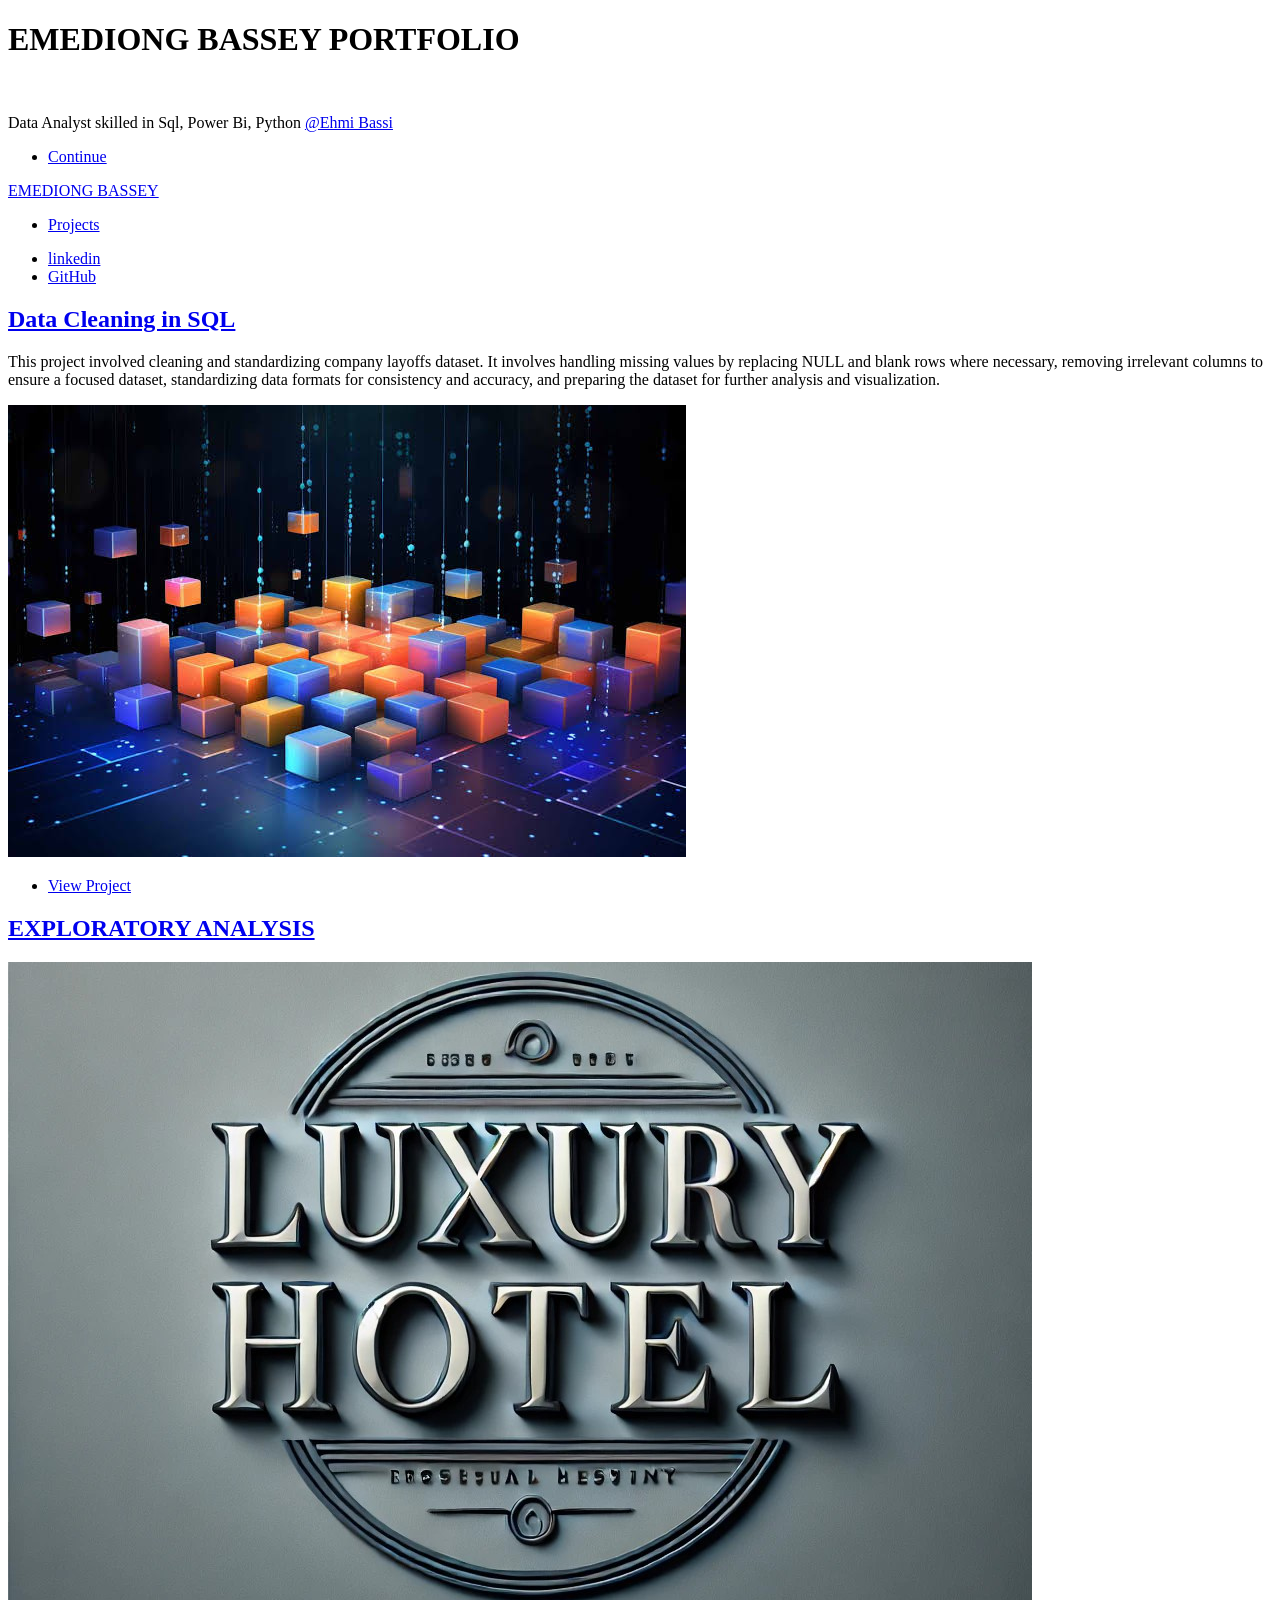
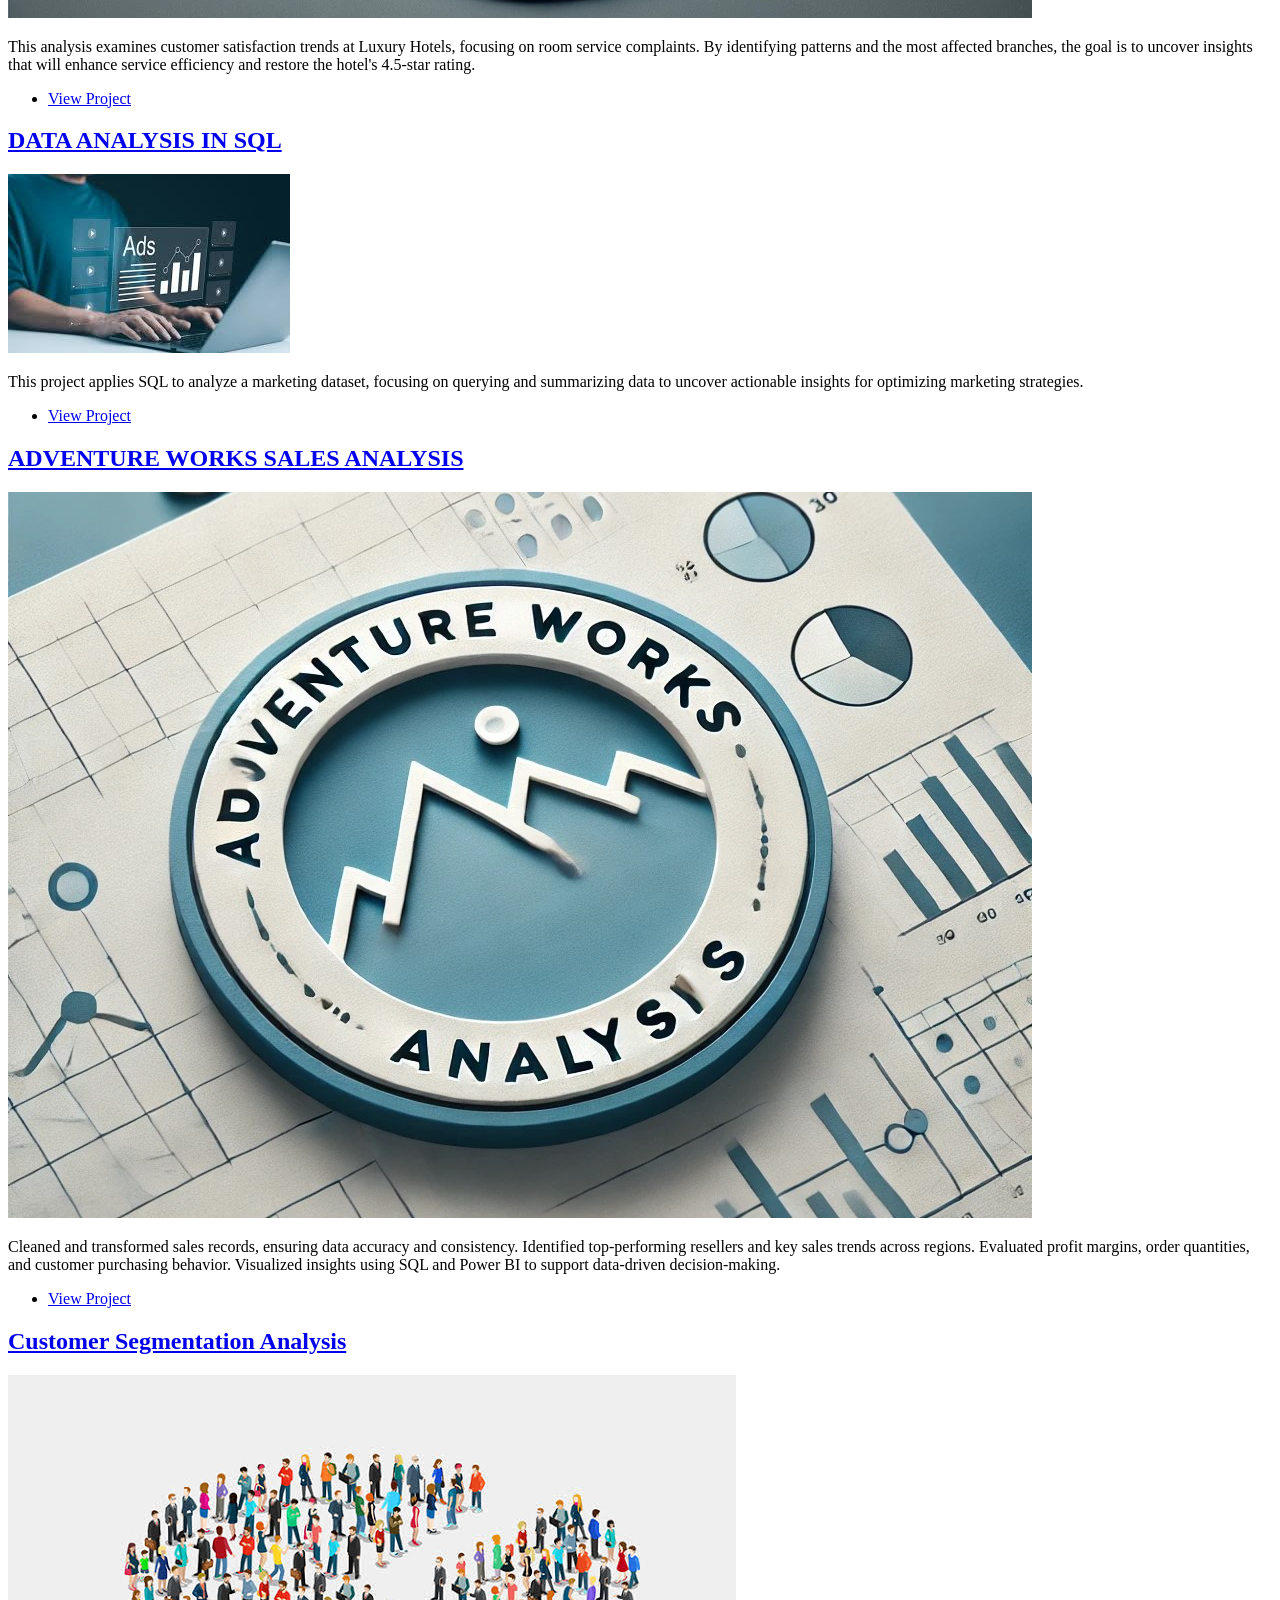
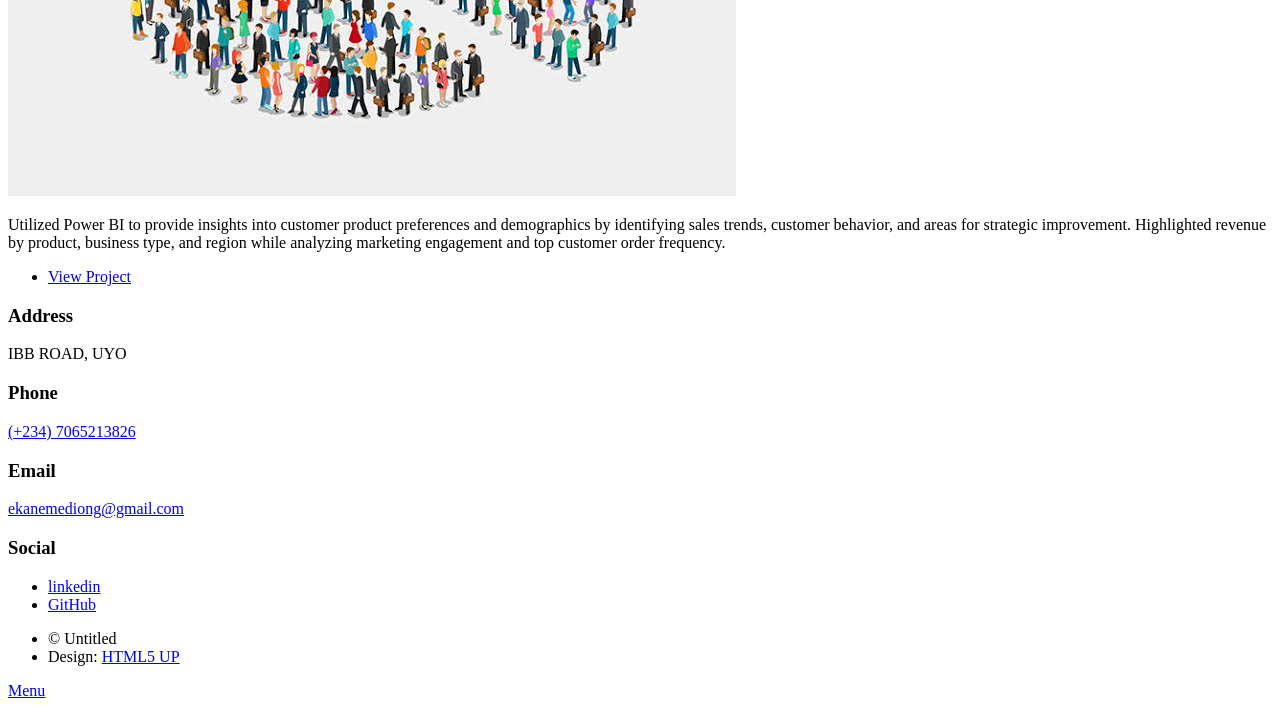
==== commit b9414d94: "Added new Project" ====
--- a/index.html
+++ b/index.html
@@ -50,13 +50,17 @@
 						<!-- Featured Post -->
 							<article class="post featured">
 								<header class="major">
-									<h2><a href="#">Data Cleaning in SQL<br />
+									<h2><a href="https://github.com/EhmiBassi/Portfolio-Projects/blob/main/Data_Cleaning_Layoffs/layoffs.sql">Data Cleaning in SQL<br />
 									</a></h2>
-									<p>In this project I cleaned housing data in SQL server</p>
+									<p>This project involved cleaning and standardizing company layoffs dataset.
+									   It involves handling missing values by replacing NULL and blank rows where necessary,
+									   removing irrelevant columns to ensure a focused dataset,
+									   standardizing data formats for consistency and accuracy, and
+									   preparing the dataset for further analysis and visualization.</p>
 								</header>
-								<a href="#" class="image main"><img src="images/data-cleaning-thum.webp" alt="" /></a>
+								<a href="https://github.com/EhmiBassi/Portfolio-Projects/blob/main/Data_Cleaning_Layoffs/layoffs.sql" class="image main"><img src="images/IMG_8930.jpg" alt="" /></a>
 								<ul class="actions special">
-									<li><a href="#" class="button large">View Project</a></li>
+									<li><a href="https://github.com/EhmiBassi/Portfolio-Projects/blob/main/Data_Cleaning_Layoffs/layoffs.sql" class="button large">View Project</a></li>
 								</ul>
 							</article>
 
@@ -67,8 +71,8 @@
 										<h2><a href="https://github.com/EhmiBassi/Portfolio-Projects/blob/main/Luxury_Hotel_Analysis/combined_sql_query.sql">EXPLORATORY ANALYSIS<br />
 										</a></h2>
 									</header>
-									<a href="https://github.com/EhmiBassi/Portfolio-Projects/blob/main/Luxury_Hotel_Analysis/combined_sql_query.sql" class="image fit"><img src="images/LuxurStay Hotel.jpg" alt="" /></a>
-									<p>This analysis examines customer satisfaction trends at LuxurStay Hotels, focusing on room service complaints. By identifying patterns and the most affected branches, the goal is to uncover insights that will enhance service efficiency and restore the hotel's 4.5-star rating.
+									<a href="https://github.com/EhmiBassi/Portfolio-Projects/blob/main/Luxury_Hotel_Analysis/combined_sql_query.sql" class="image fit"><img src="images/lux_hotel2.jpg" alt="" /></a>
+									<p>This analysis examines customer satisfaction trends at Luxury Hotels, focusing on room service complaints. By identifying patterns and the most affected branches, the goal is to uncover insights that will enhance service efficiency and restore the hotel's 4.5-star rating.
 									</p>
 									<ul class="actions special">
 										<li><a href="https://github.com/EhmiBassi/Portfolio-Projects/blob/main/Luxury_Hotel_Analysis/combined_sql_query.sql" class="button">View Project</a></li>
@@ -87,24 +91,29 @@
 								</article>
 								<article>
 									<header>
-										<h2><a href="#">ADVENTURE WORKS SALES ANALYSIS<br />
+										<h2><a href="https://drive.google.com/file/d/1afYyzhBpBZ0BNT5auQke2R5Dqz3JnDIA/view?usp=sharing">ADVENTURE WORKS SALES ANALYSIS<br />
 										</a></h2>
 									</header>
-									<a href="#" class="image fit"><img src="images/pic05.jpg" alt="" /></a>
-									<p>Analyzed health data to gain insights</p>
+									<a href="https://drive.google.com/file/d/1afYyzhBpBZ0BNT5auQke2R5Dqz3JnDIA/view?usp=sharing" class="image fit"><img src="images/works1.jpg" alt="" /></a>
+									<p>Cleaned and transformed sales records, ensuring data accuracy and consistency.
+								       Identified top-performing resellers and key sales trends across regions.
+									   Evaluated profit margins, order quantities, and customer purchasing behavior.
+									   Visualized insights using SQL and Power BI to support data-driven decision-making.</p>
 									<ul class="actions special">
-										<li><a href="#" class="button">View Project</a></li>
+										<li><a href="https://drive.google.com/file/d/1afYyzhBpBZ0BNT5auQke2R5Dqz3JnDIA/view?usp=sharing" class="button">View Project</a></li>
 									</ul>
 								</article>
 								<article>
 									<header>
-										<h2><a href="#">HEALTH ANALYSIS IN POWER BI<br />
+										<h2><a href="https://drive.google.com/file/d/1axnr9Q1L3q9REmaeWRLsTuifK4NDSG6I/view?usp=sharing">Customer Segmentation Analysis<br />
 										</a></h2>
 									</header>
-									<a href="#" class="image fit"><img src="images/pic07.jpg" alt="" /></a>
-									<p>Data Analysis roles in the job market know highly sort after roles</p>
+									<a href="https://drive.google.com/file/d/1axnr9Q1L3q9REmaeWRLsTuifK4NDSG6I/view?usp=sharing" class="image fit"><img src="images/IMG_8946.JPG" alt="" /></a>
+									<p>Utilized Power BI to provide insights into customer product preferences and demographics by identifying sales trends, customer behavior, and areas for strategic improvement. 
+										Highlighted revenue by product, business type, and region while analyzing marketing engagement and top customer order frequency. 
+										</p>
 									<ul class="actions special">
-										<li><a href="#" class="button">View Project</a></li>
+										<li><a href="https://drive.google.com/file/d/1axnr9Q1L3q9REmaeWRLsTuifK4NDSG6I/view?usp=sharing" class="button">View Project</a></li>
 									</ul>
 								</article>
 							</section>
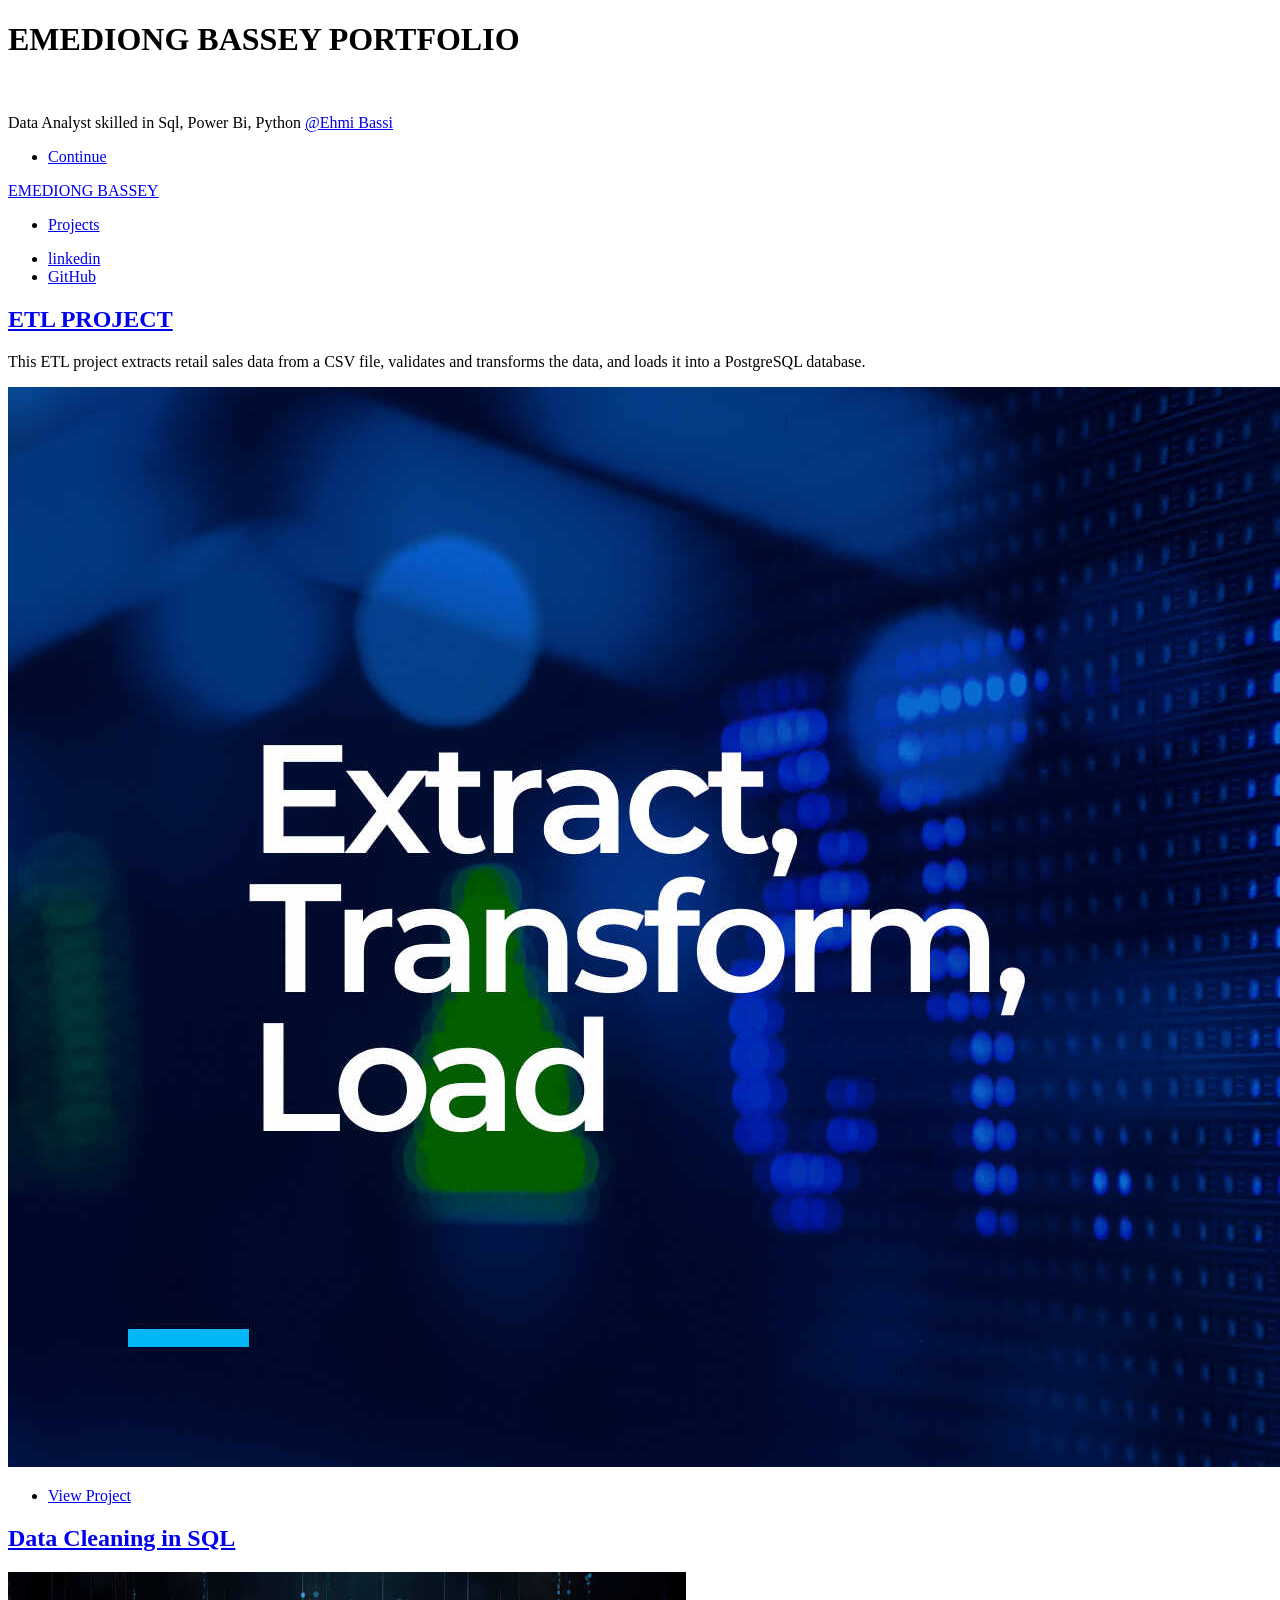
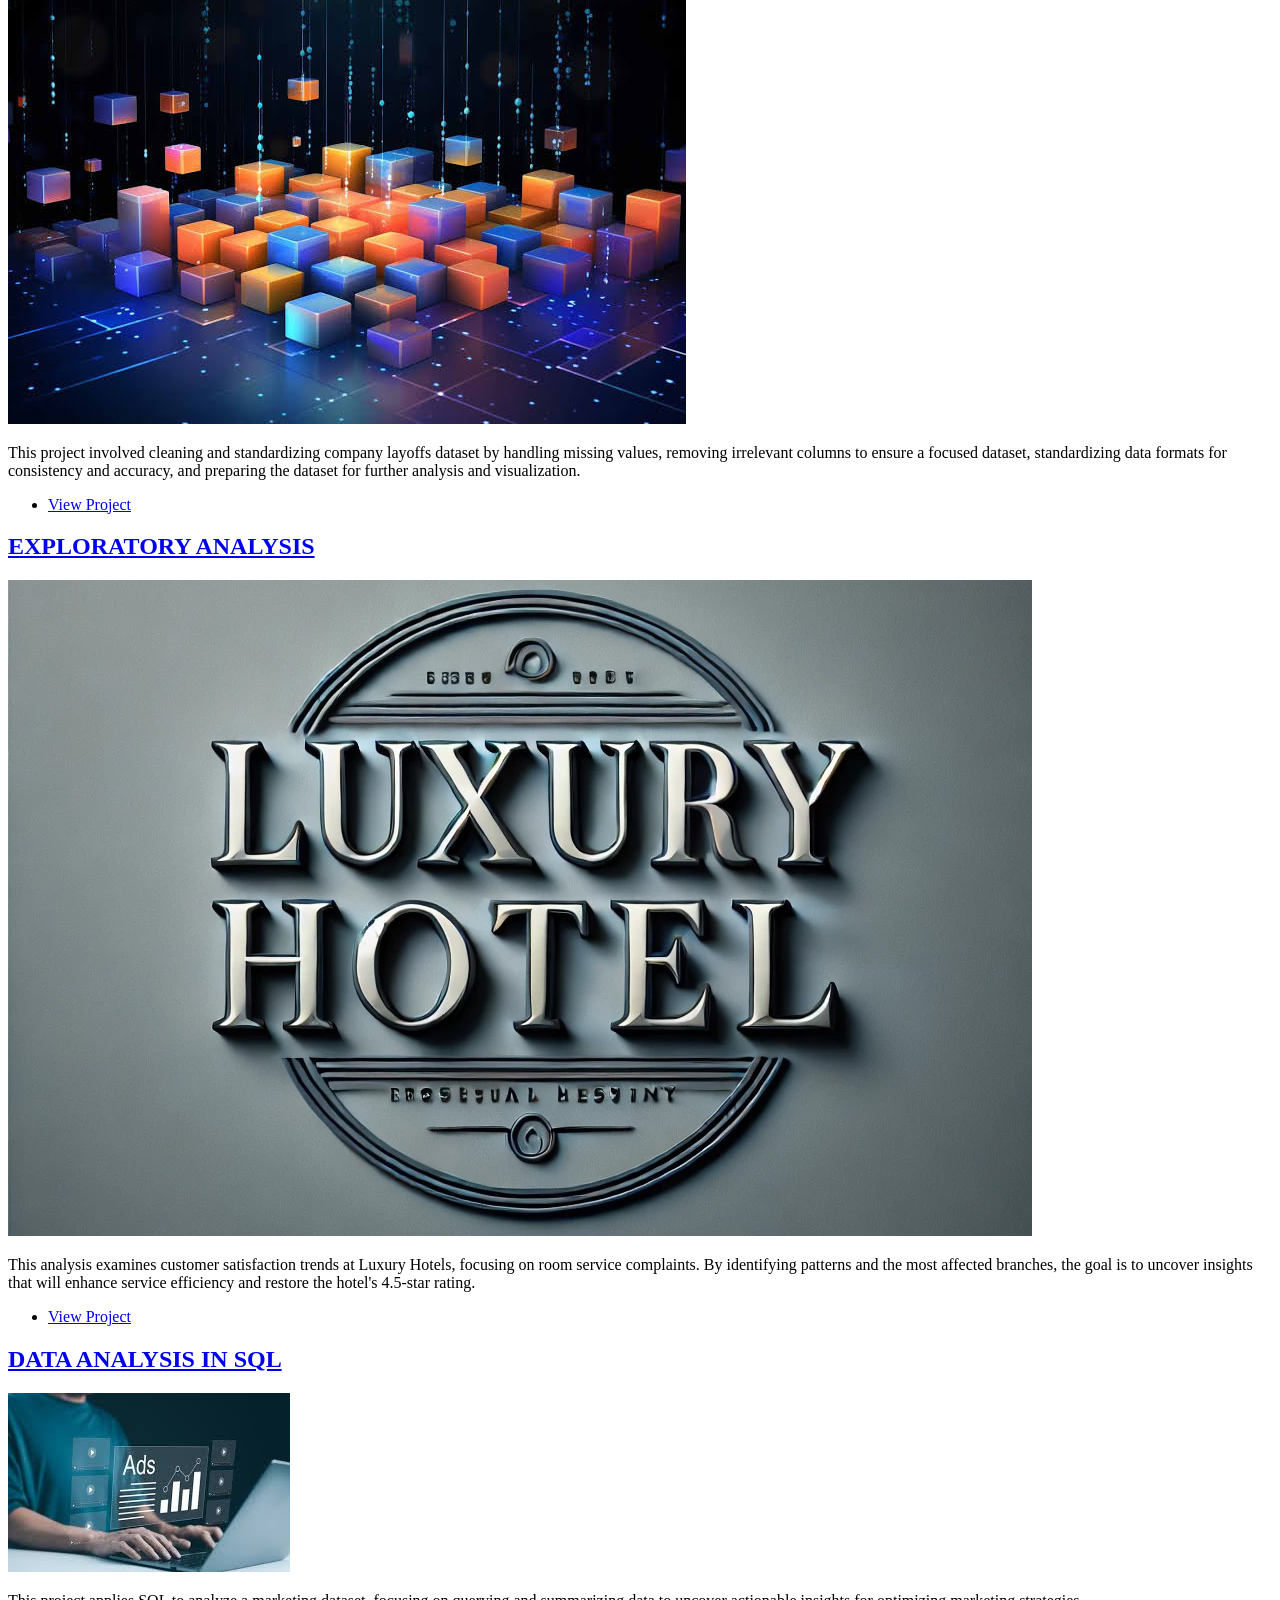
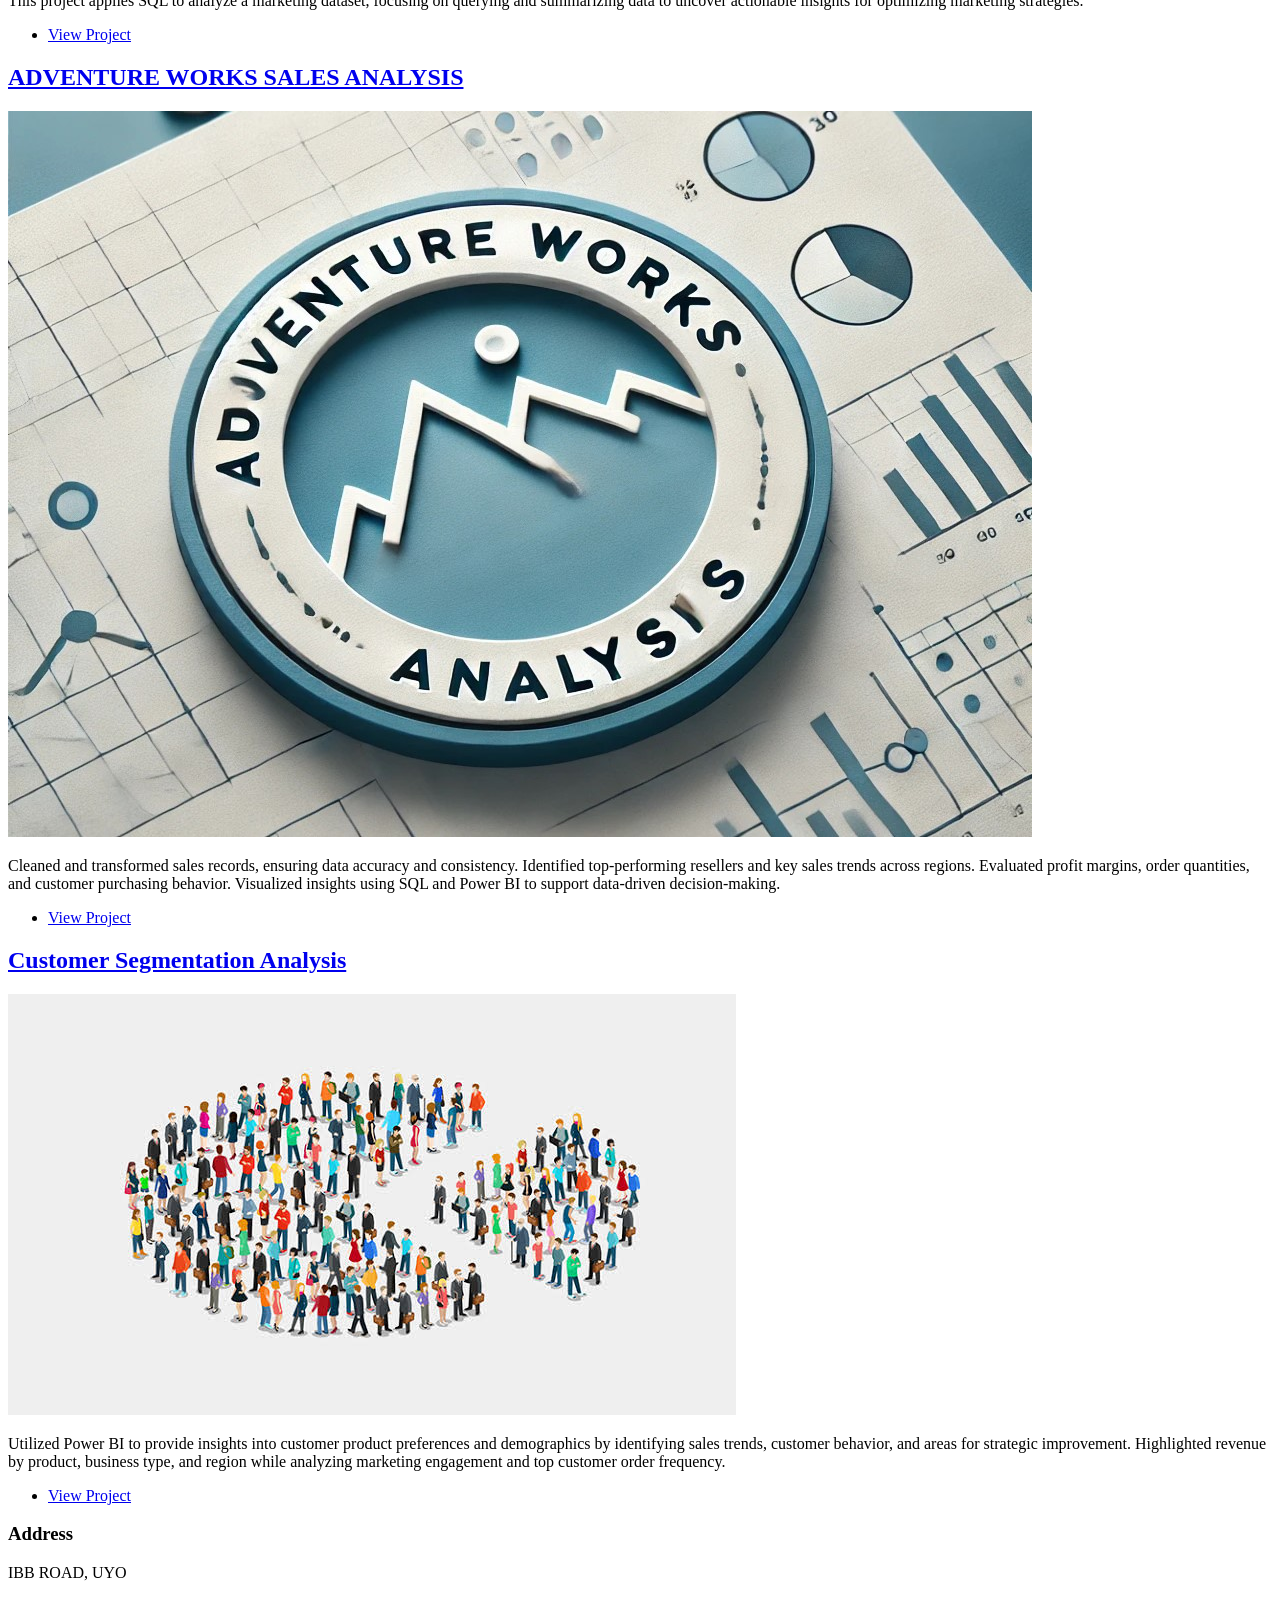
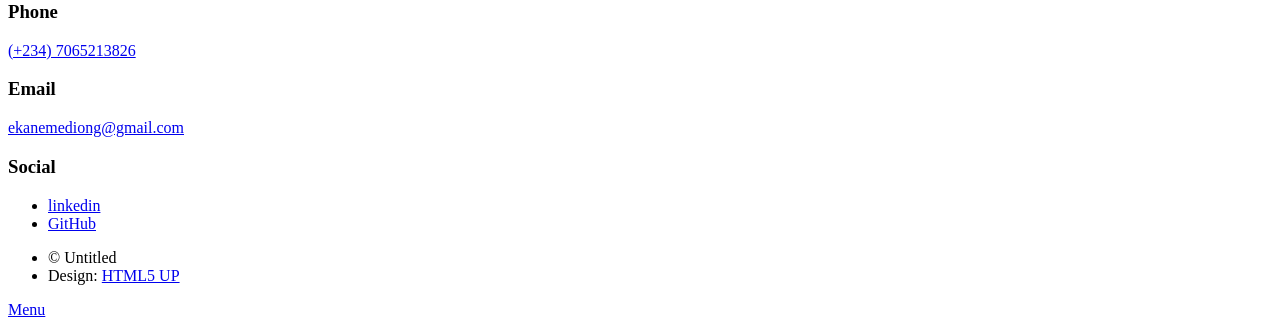
==== commit 37d04ecc: "added new project" ====
--- a/index.html
+++ b/index.html
@@ -50,22 +50,36 @@
 						<!-- Featured Post -->
 							<article class="post featured">
 								<header class="major">
-									<h2><a href="https://github.com/EhmiBassi/Portfolio-Projects/blob/main/Data_Cleaning_Layoffs/layoffs.sql">Data Cleaning in SQL<br />
+									<h2><a href="https://github.com/EhmiBassi/Portfolio-Projects/tree/main/ETL_pipeline_project">ETL PROJECT<br />
 									</a></h2>
-									<p>This project involved cleaning and standardizing company layoffs dataset.
-									   It involves handling missing values by replacing NULL and blank rows where necessary,
-									   removing irrelevant columns to ensure a focused dataset,
-									   standardizing data formats for consistency and accuracy, and
-									   preparing the dataset for further analysis and visualization.</p>
+									<p>
+										This ETL project extracts retail sales data from a CSV file, validates and transforms the data, and loads it into a PostgreSQL database.
+									</p>
 								</header>
-								<a href="https://github.com/EhmiBassi/Portfolio-Projects/blob/main/Data_Cleaning_Layoffs/layoffs.sql" class="image main"><img src="images/IMG_8930.jpg" alt="" /></a>
+								<a href="https://github.com/EhmiBassi/Portfolio-Projects/tree/main/ETL_pipeline_project" class="image main"><img src="images/etl-extract-transform-load.jpg" alt="" /></a>
 								<ul class="actions special">
-									<li><a href="https://github.com/EhmiBassi/Portfolio-Projects/blob/main/Data_Cleaning_Layoffs/layoffs.sql" class="button large">View Project</a></li>
+									<li><a href="https://github.com/EhmiBassi/Portfolio-Projects/tree/main/ETL_pipeline_project" class="button large">View Project</a></li>
 								</ul>
 							</article>
 
 						<!-- Posts -->
 							<section class="posts">
+								<article>
+									<header>
+										<h2><a href="https://github.com/EhmiBassi/Portfolio-Projects/blob/main/Data_Cleaning_Layoffs/layoffs.sql">Data Cleaning in SQL<br />
+										</a></h2>
+									</header>
+									<a href="https://github.com/EhmiBassi/Portfolio-Projects/blob/main/Data_Cleaning_Layoffs/layoffs.sql" class="image main"><img src="images/IMG_8930.jpg" alt="" /></a>
+									
+									<p>This project involved cleaning and standardizing company layoffs dataset by handling missing values,
+										removing irrelevant columns to ensure a focused dataset,
+										standardizing data formats for consistency and accuracy, and
+										preparing the dataset for further analysis and visualization.
+									</p>
+									<ul class="actions special">
+										<li><a href="https://github.com/EhmiBassi/Portfolio-Projects/blob/main/Data_Cleaning_Layoffs/layoffs.sql" class="button large">View Project</a></li>
+									</ul>
+								</article>
 								<article>
 									<header>
 										<h2><a href="https://github.com/EhmiBassi/Portfolio-Projects/blob/main/Luxury_Hotel_Analysis/combined_sql_query.sql">EXPLORATORY ANALYSIS<br />
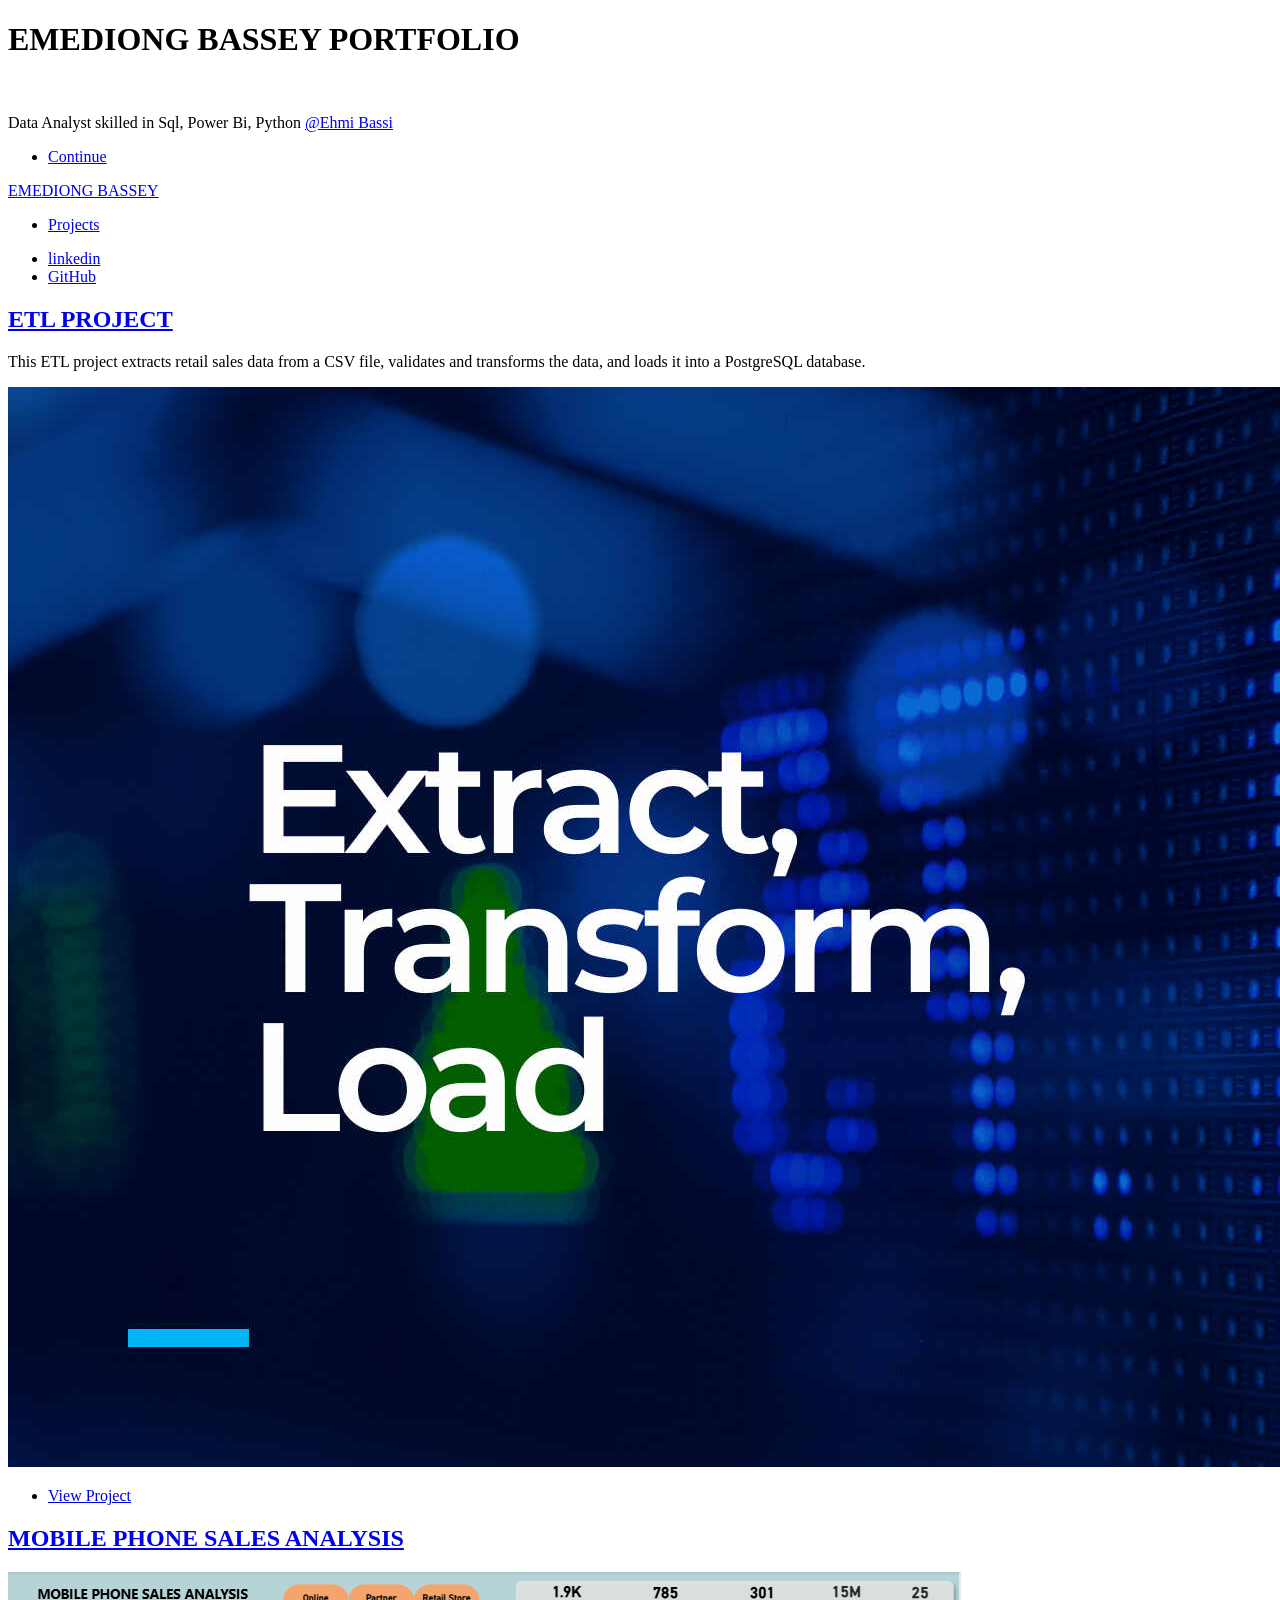
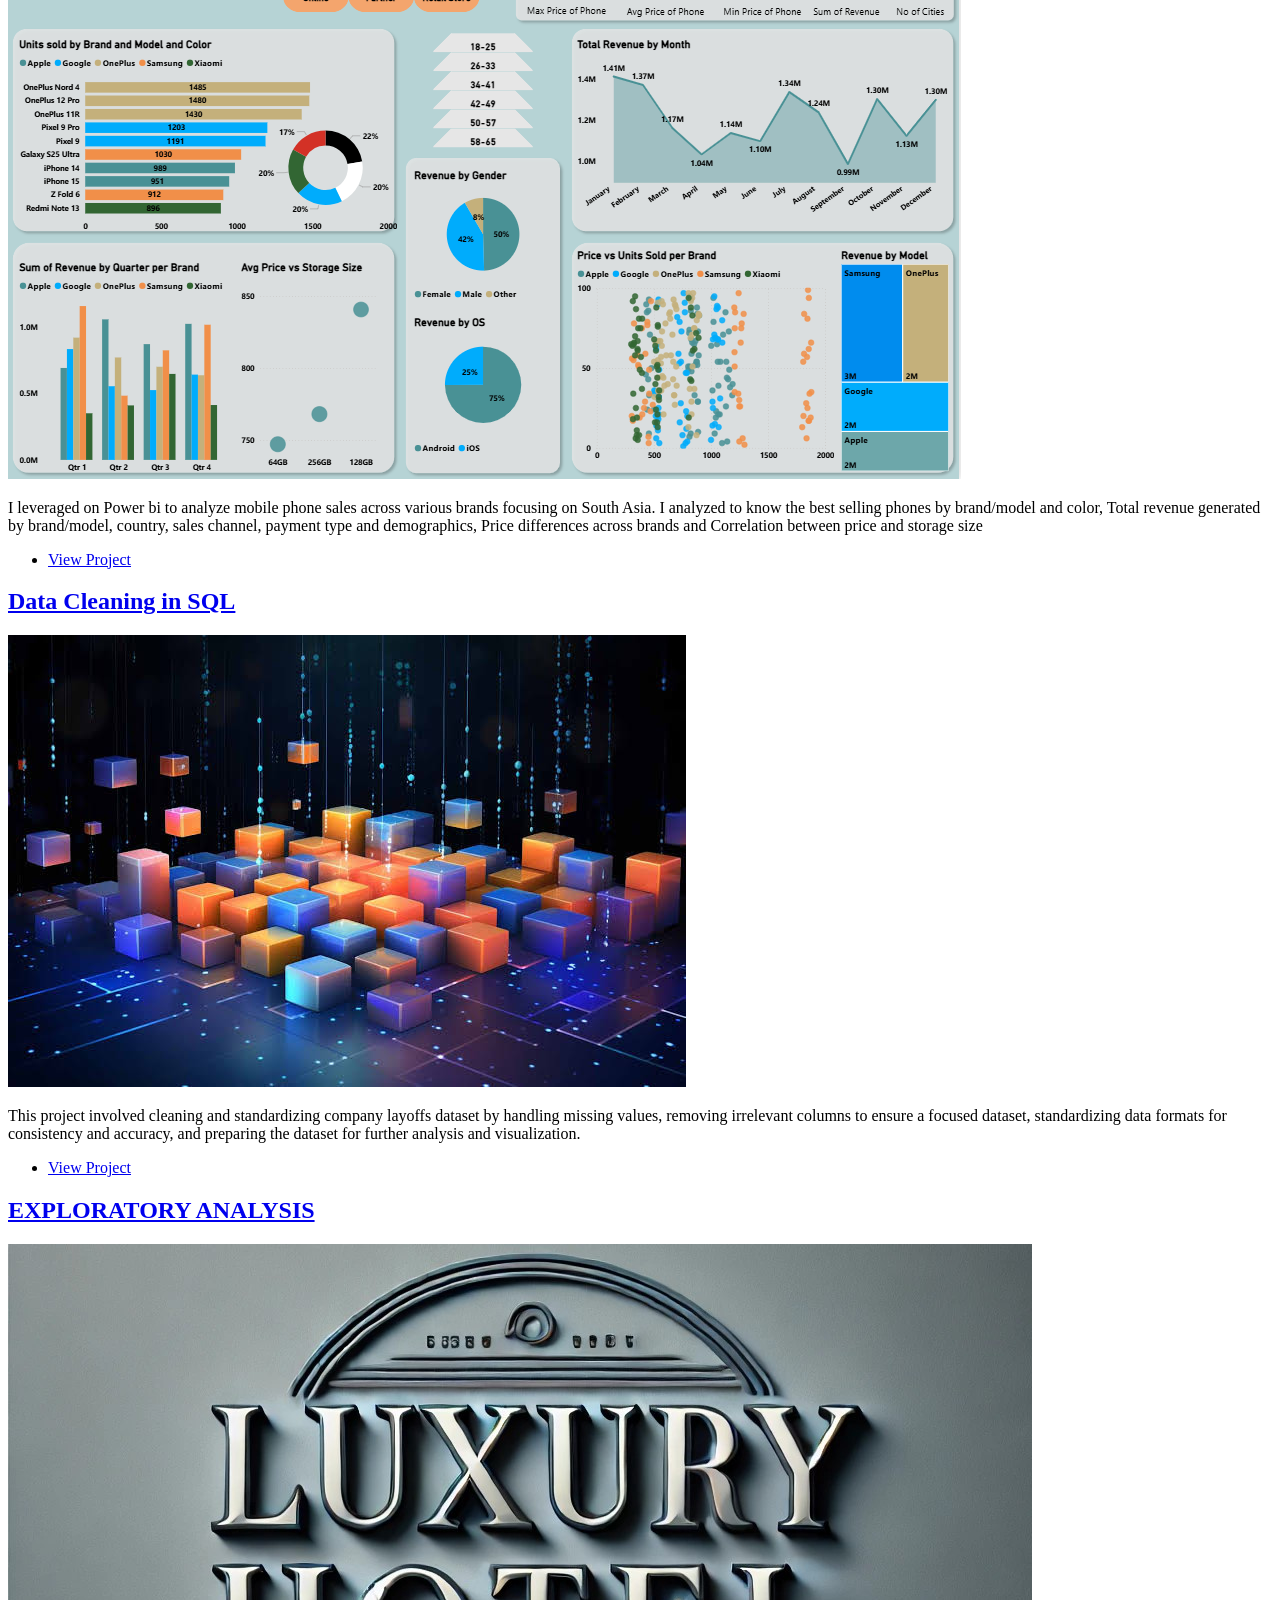
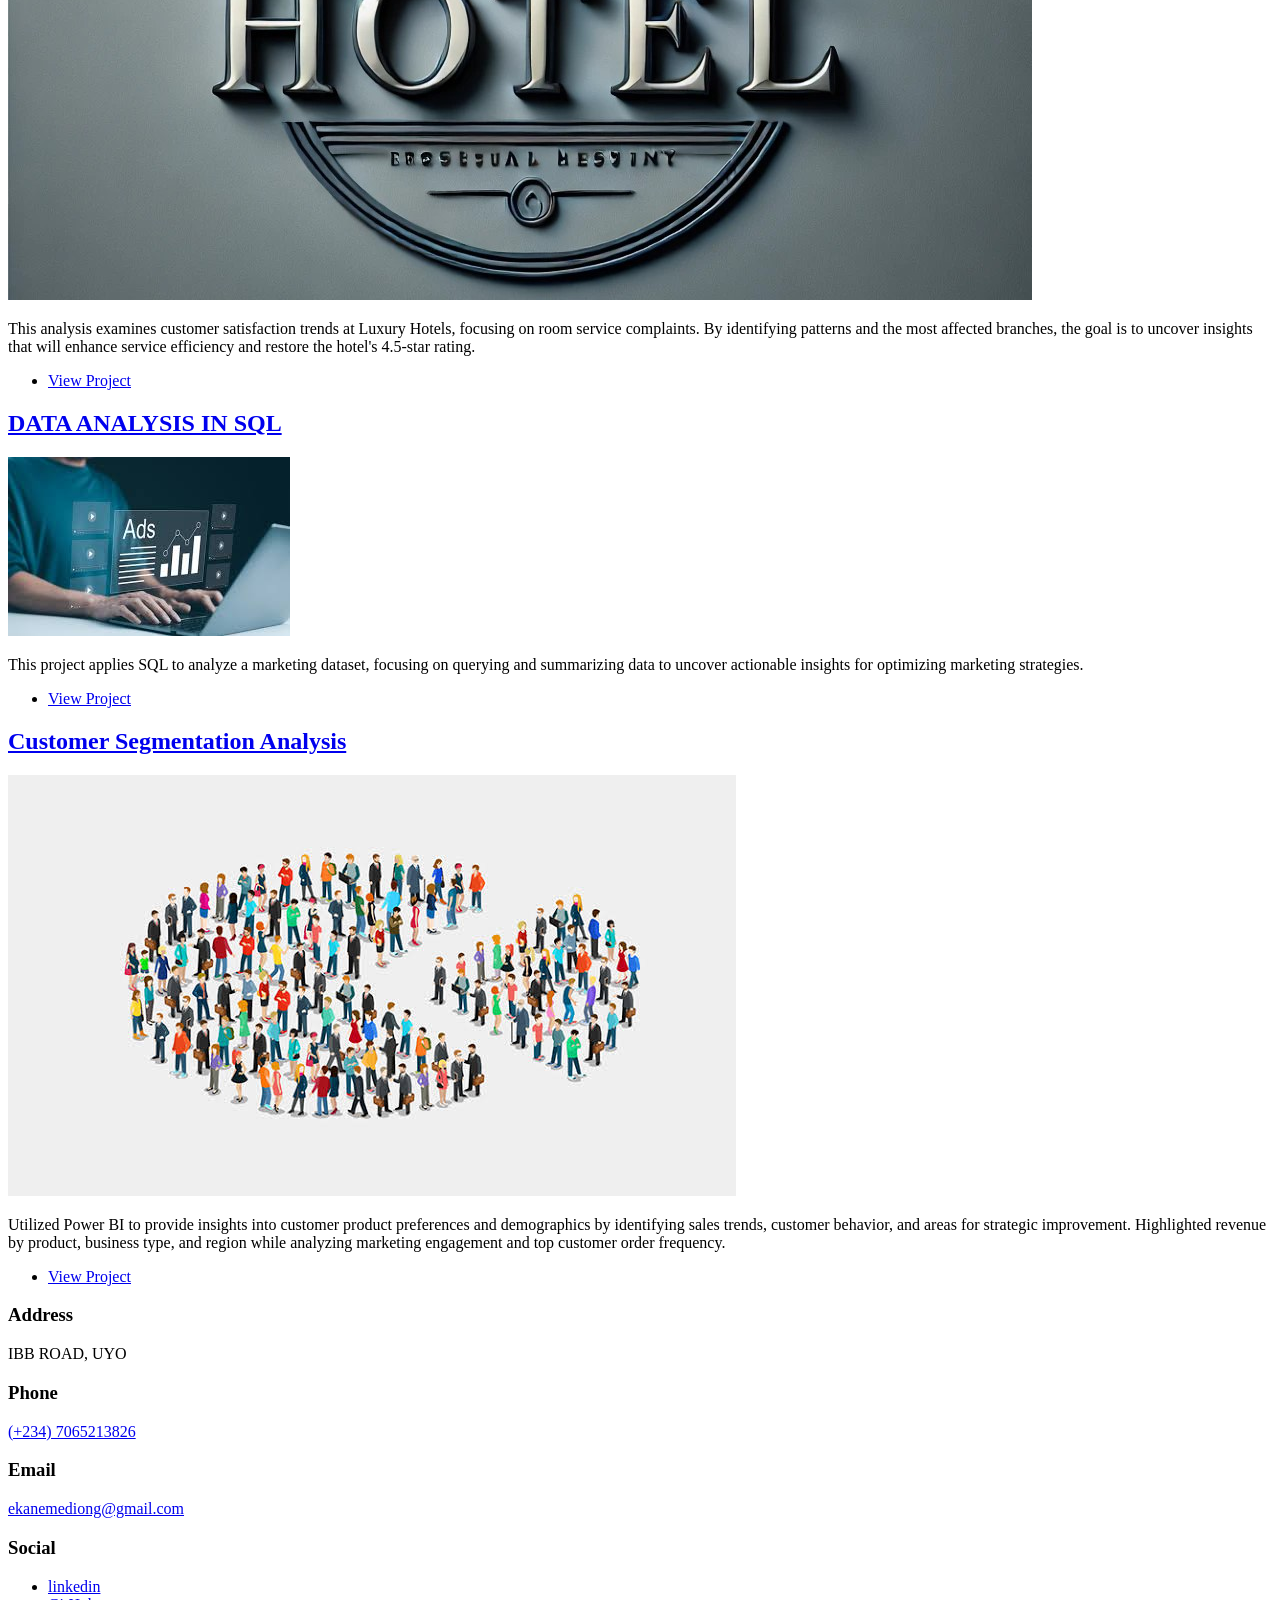
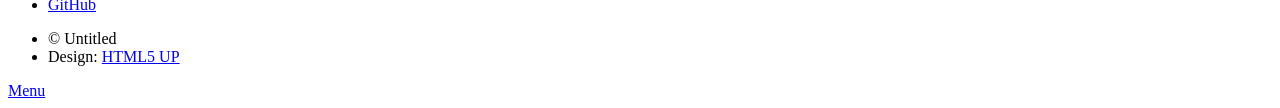
==== commit 219bf3d6: "Added new commit" ====
--- a/index.html
+++ b/index.html
@@ -66,6 +66,17 @@
 							<section class="posts">
 								<article>
 									<header>
+										<h2><a href="https://drive.google.com/file/d/1UnfGfUpRT1nN4SHHxM7evrH8W4epi9s2/view?usp=sharing">MOBILE PHONE SALES ANALYSIS<br />
+										</a></h2>
+									</header>
+									<a href="https://drive.google.com/file/d/1UnfGfUpRT1nN4SHHxM7evrH8W4epi9s2/view?usp=sharing" class="image fit"><img src="images/onyx final.PNG" alt="" /></a>
+									<p>I leveraged on Power bi to analyze mobile phone sales across various brands focusing on South Asia. I analyzed to know the best selling phones by brand/model and color, Total revenue generated by brand/model, country, sales channel, payment type and demographics, Price differences across brands and Correlation between price and storage size </p>
+									<ul class="actions special">
+										<li><a href="https://drive.google.com/file/d/1UnfGfUpRT1nN4SHHxM7evrH8W4epi9s2/view?usp=sharing" class="button">View Project</a></li>
+									</ul>
+								</article>
+								<article>
+									<header>
 										<h2><a href="https://github.com/EhmiBassi/Portfolio-Projects/blob/main/Data_Cleaning_Layoffs/layoffs.sql">Data Cleaning in SQL<br />
 										</a></h2>
 									</header>
@@ -101,20 +112,6 @@
 									<p>This project applies SQL to analyze a marketing dataset, focusing on querying and summarizing data to uncover actionable insights for optimizing marketing strategies.</p>
 									<ul class="actions special">
 										<li><a href="https://github.com/EhmiBassi/Portfolio-Projects/blob/main/Marketing%20Campaign%20Analysis/combined_sql_analysis.sql" class="button">View Project</a></li>
-									</ul>
-								</article>
-								<article>
-									<header>
-										<h2><a href="https://drive.google.com/file/d/1afYyzhBpBZ0BNT5auQke2R5Dqz3JnDIA/view?usp=sharing">ADVENTURE WORKS SALES ANALYSIS<br />
-										</a></h2>
-									</header>
-									<a href="https://drive.google.com/file/d/1afYyzhBpBZ0BNT5auQke2R5Dqz3JnDIA/view?usp=sharing" class="image fit"><img src="images/works1.jpg" alt="" /></a>
-									<p>Cleaned and transformed sales records, ensuring data accuracy and consistency.
-								       Identified top-performing resellers and key sales trends across regions.
-									   Evaluated profit margins, order quantities, and customer purchasing behavior.
-									   Visualized insights using SQL and Power BI to support data-driven decision-making.</p>
-									<ul class="actions special">
-										<li><a href="https://drive.google.com/file/d/1afYyzhBpBZ0BNT5auQke2R5Dqz3JnDIA/view?usp=sharing" class="button">View Project</a></li>
 									</ul>
 								</article>
 								<article>
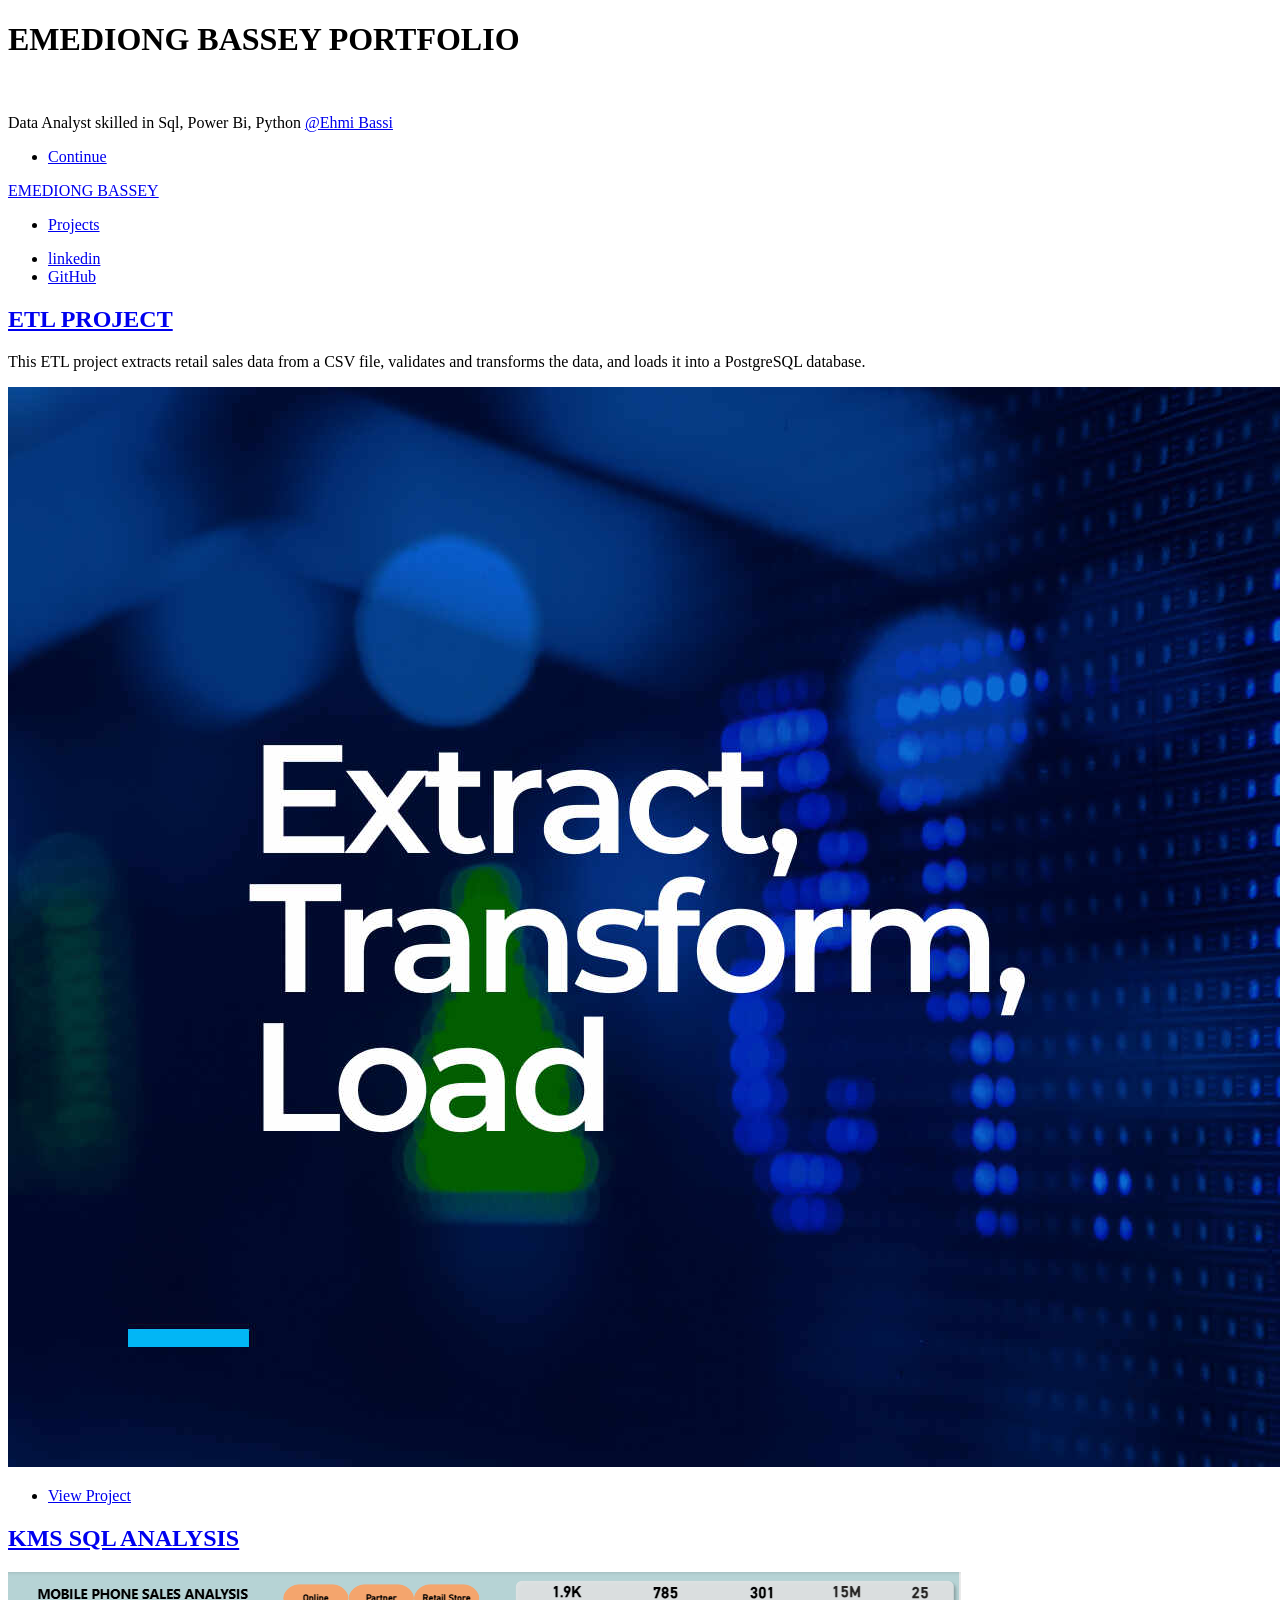
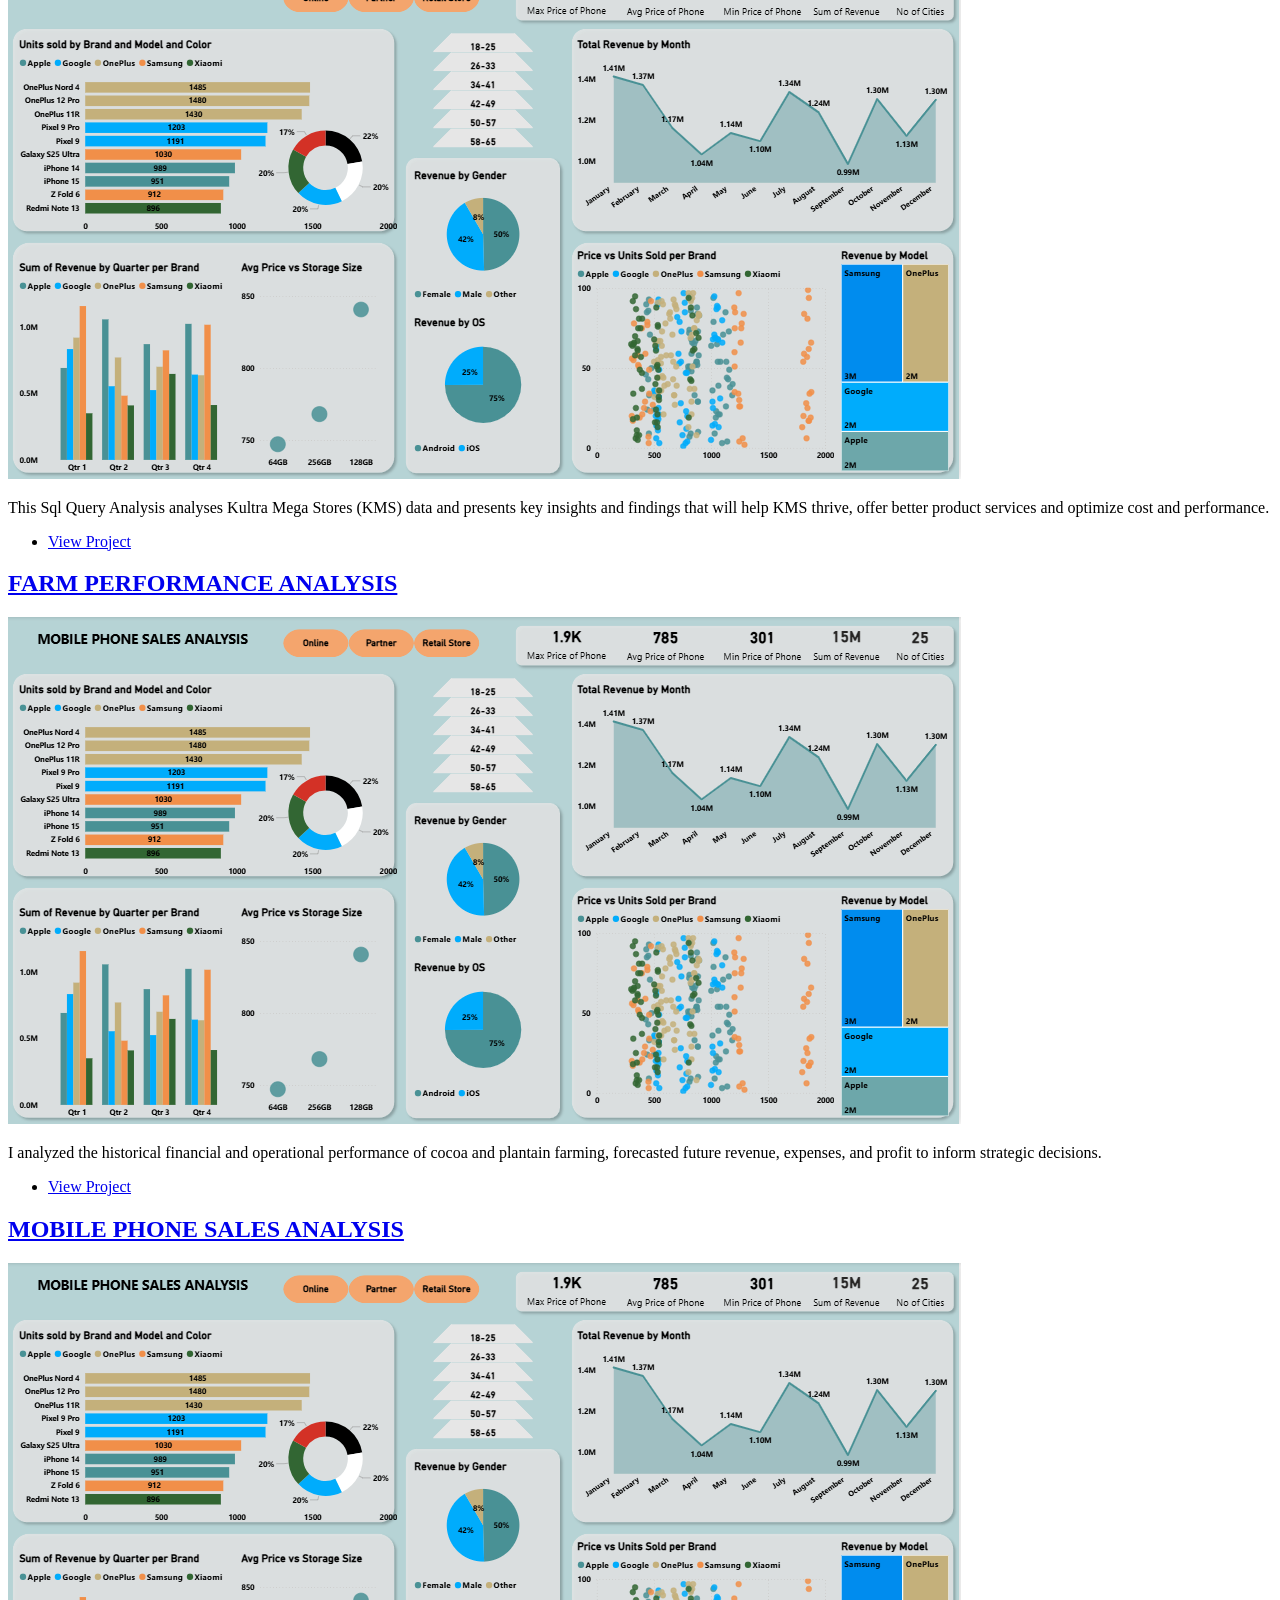
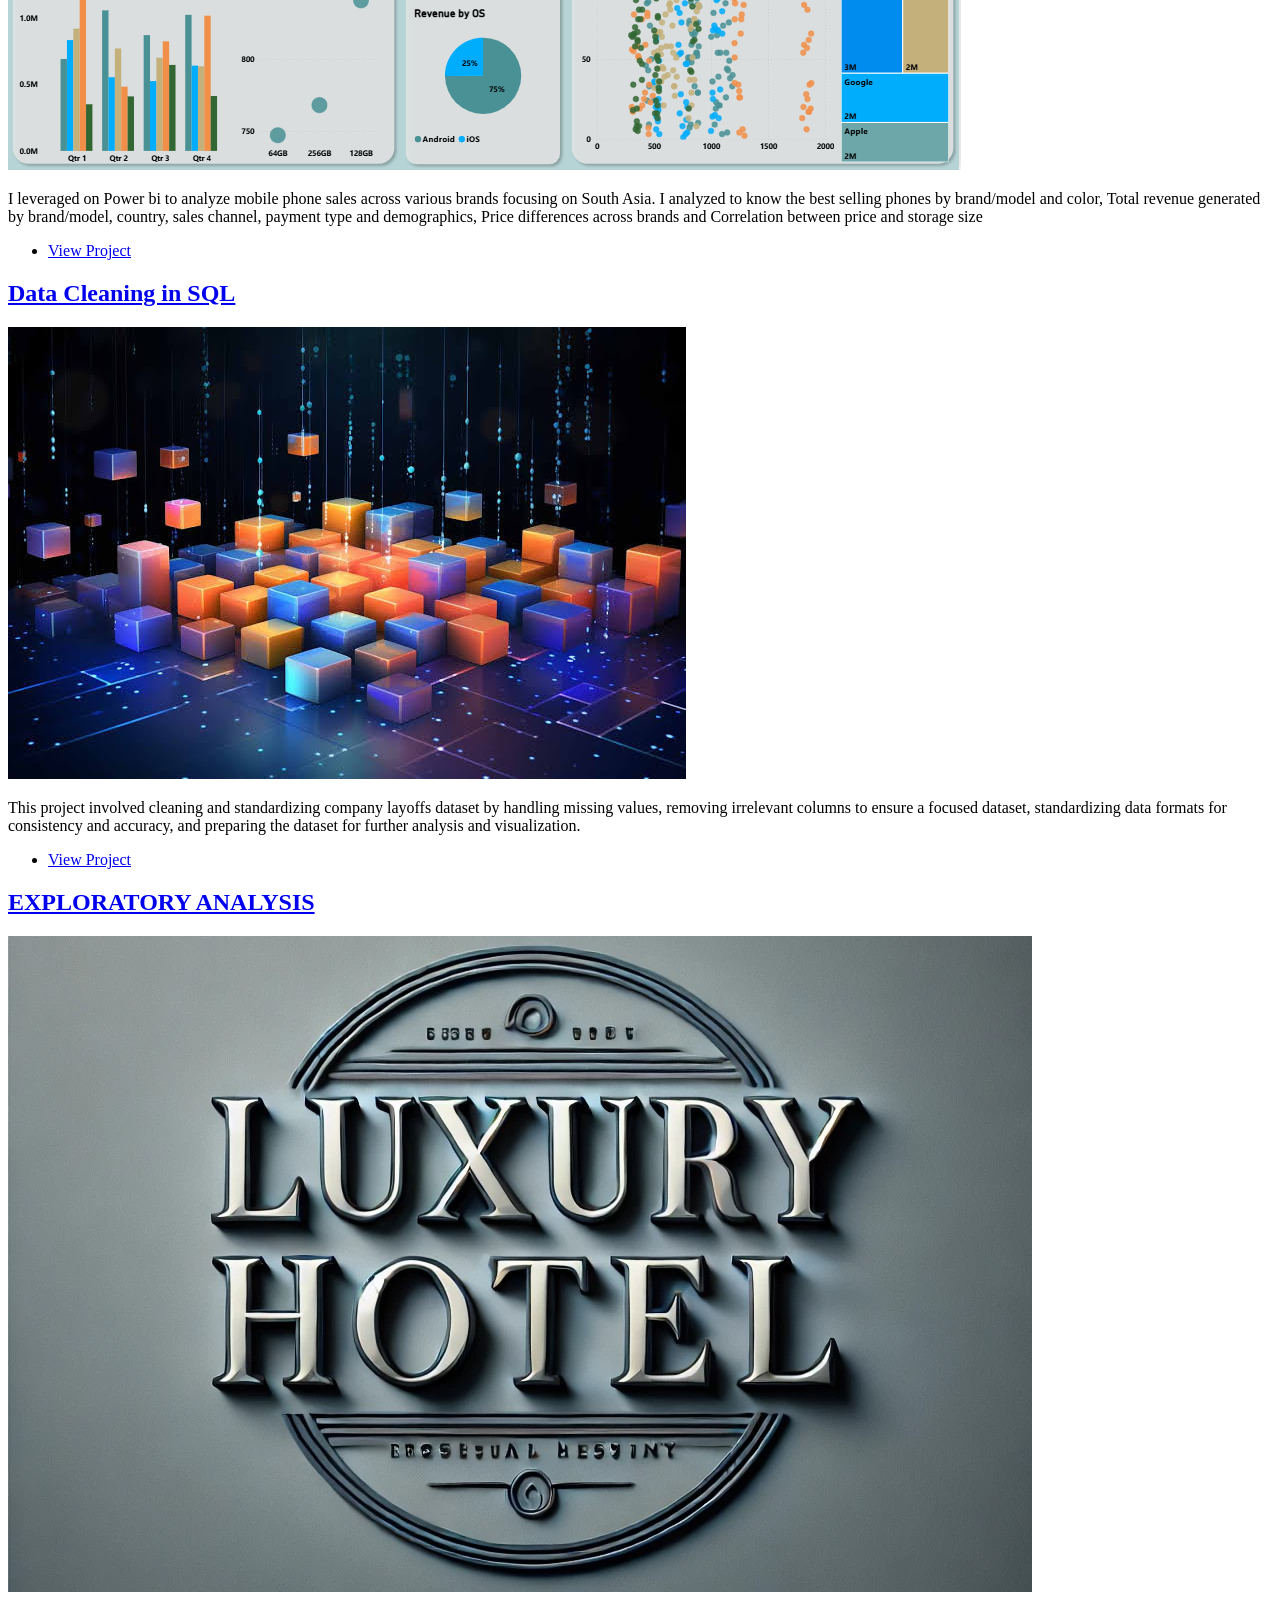
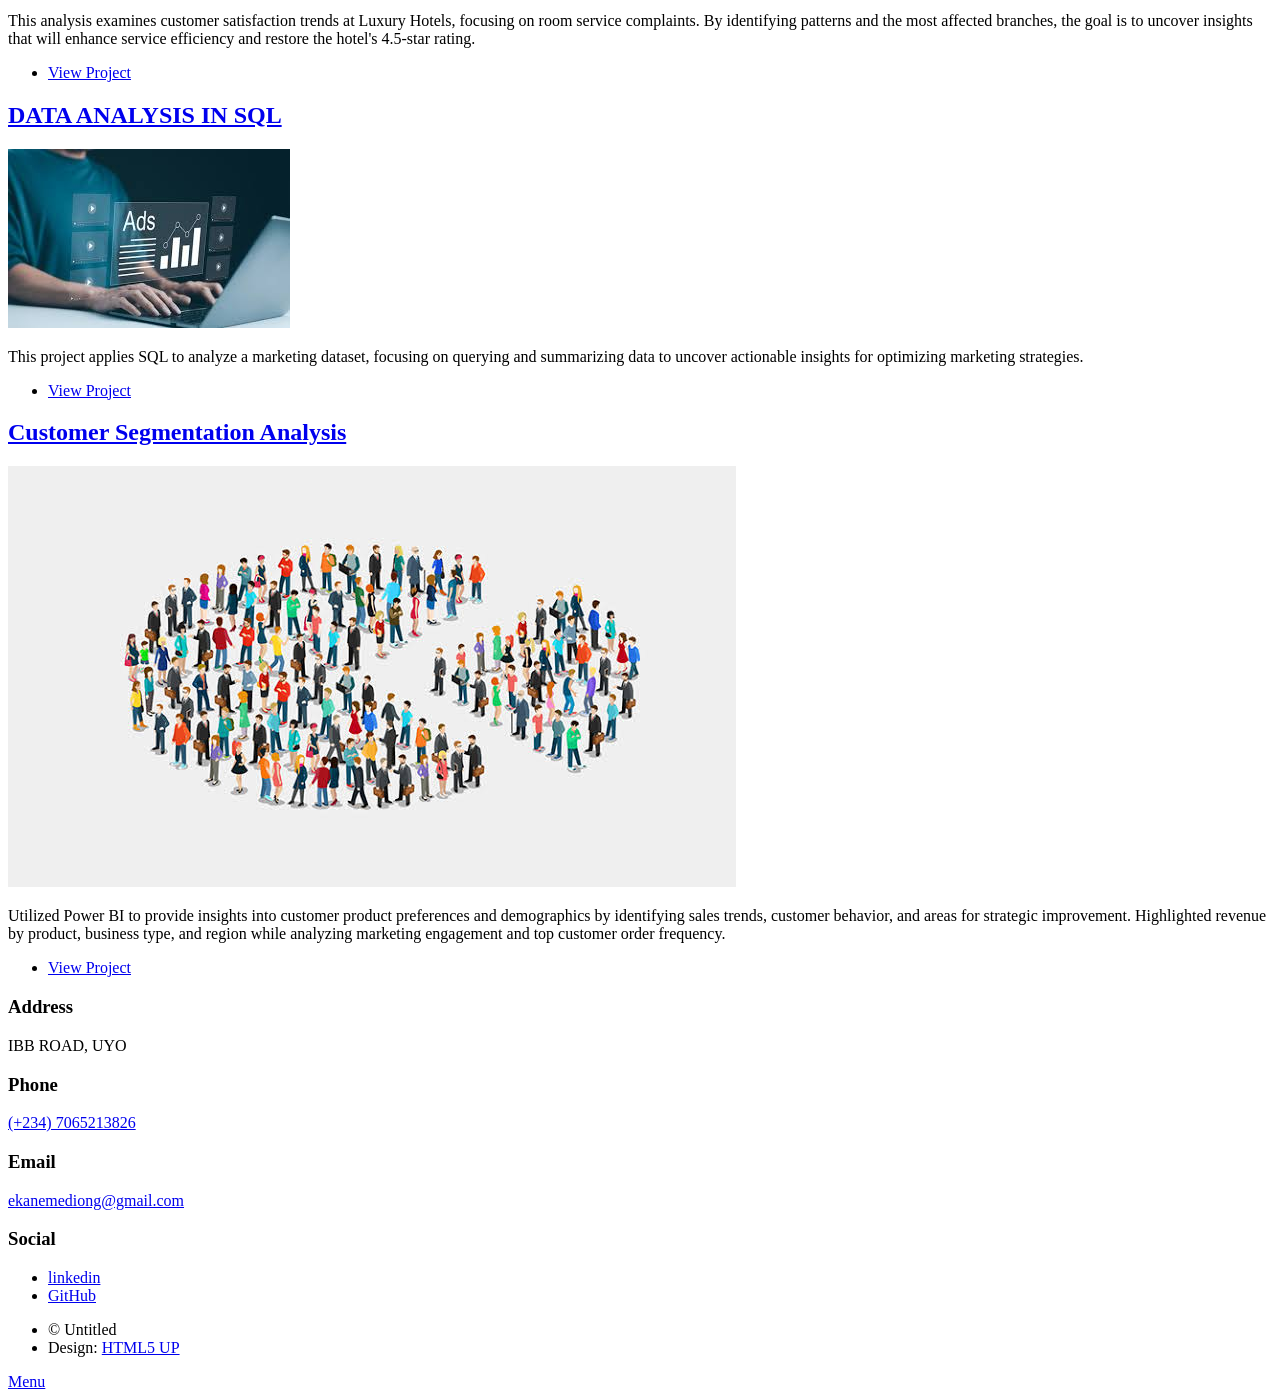
==== commit 465a7753: "Update index.html" ====
--- a/index.html
+++ b/index.html
@@ -64,6 +64,28 @@
 
 						<!-- Posts -->
 							<section class="posts">
+								<article>
+									<header>
+										<h2><a href="https://github.com/EhmiBassi/Portfolio-Projects/tree/main/KMS%20Sql%20Case%20Study">KMS SQL ANALYSIS<br />
+										</a></h2>
+									</header>
+									<a href="https://github.com/EhmiBassi/Portfolio-Projects/tree/main/KMS%20Sql%20Case%20Study" class="image fit"><img src="images/onyx final.PNG" alt="" /></a>
+									<p>This Sql Query Analysis analyses Kultra Mega Stores (KMS) data and presents key insights and findings that will help KMS thrive, offer better product services and optimize cost and performance.</p>
+									<ul class="actions special">
+										<li><a href="https://github.com/EhmiBassi/Portfolio-Projects/tree/main/KMS%20Sql%20Case%20Study" class="button">View Project</a></li>
+									</ul>
+								</article>
+								<article>
+									<header>
+										<h2><a href="https://github.com/EhmiBassi/Portfolio-Projects/tree/main/Farm%20Performance%20Analysis">FARM PERFORMANCE ANALYSIS<br />
+										</a></h2>
+									</header>
+									<a href="https://github.com/EhmiBassi/Portfolio-Projects/tree/main/Farm%20Performance%20Analysis" class="image fit"><img src="images/onyx final.PNG" alt="" /></a>
+									<p>I analyzed the historical financial and operational performance of cocoa and plantain farming, forecasted future revenue, expenses, and profit to inform strategic decisions. </p>
+									<ul class="actions special">
+										<li><a href="https://github.com/EhmiBassi/Portfolio-Projects/tree/main/Farm%20Performance%20Analysis" class="button">View Project</a></li>
+									</ul>
+								</article>
 								<article>
 									<header>
 										<h2><a href="https://drive.google.com/file/d/1UnfGfUpRT1nN4SHHxM7evrH8W4epi9s2/view?usp=sharing">MOBILE PHONE SALES ANALYSIS<br />
@@ -174,4 +196,4 @@
 			<script src="assets/js/main.js"></script>
 
 	</body>
-</html>+</html>
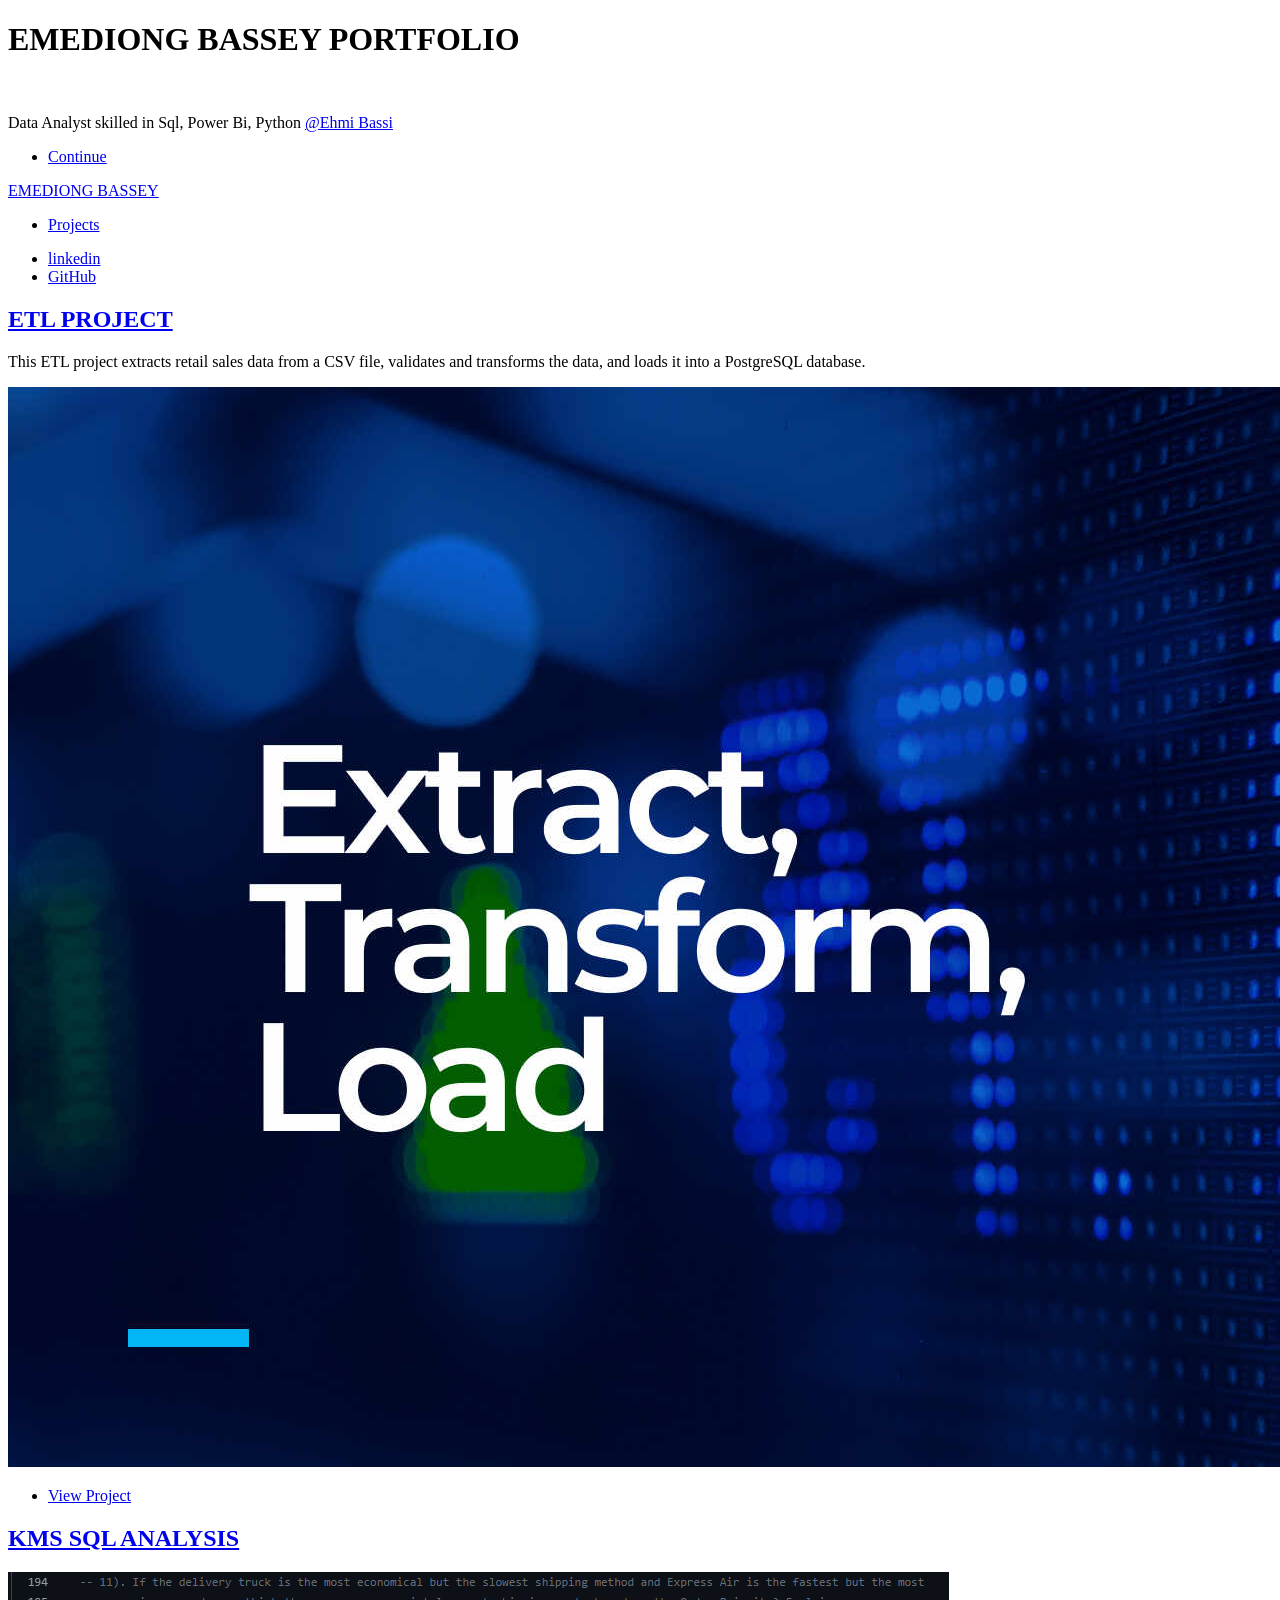
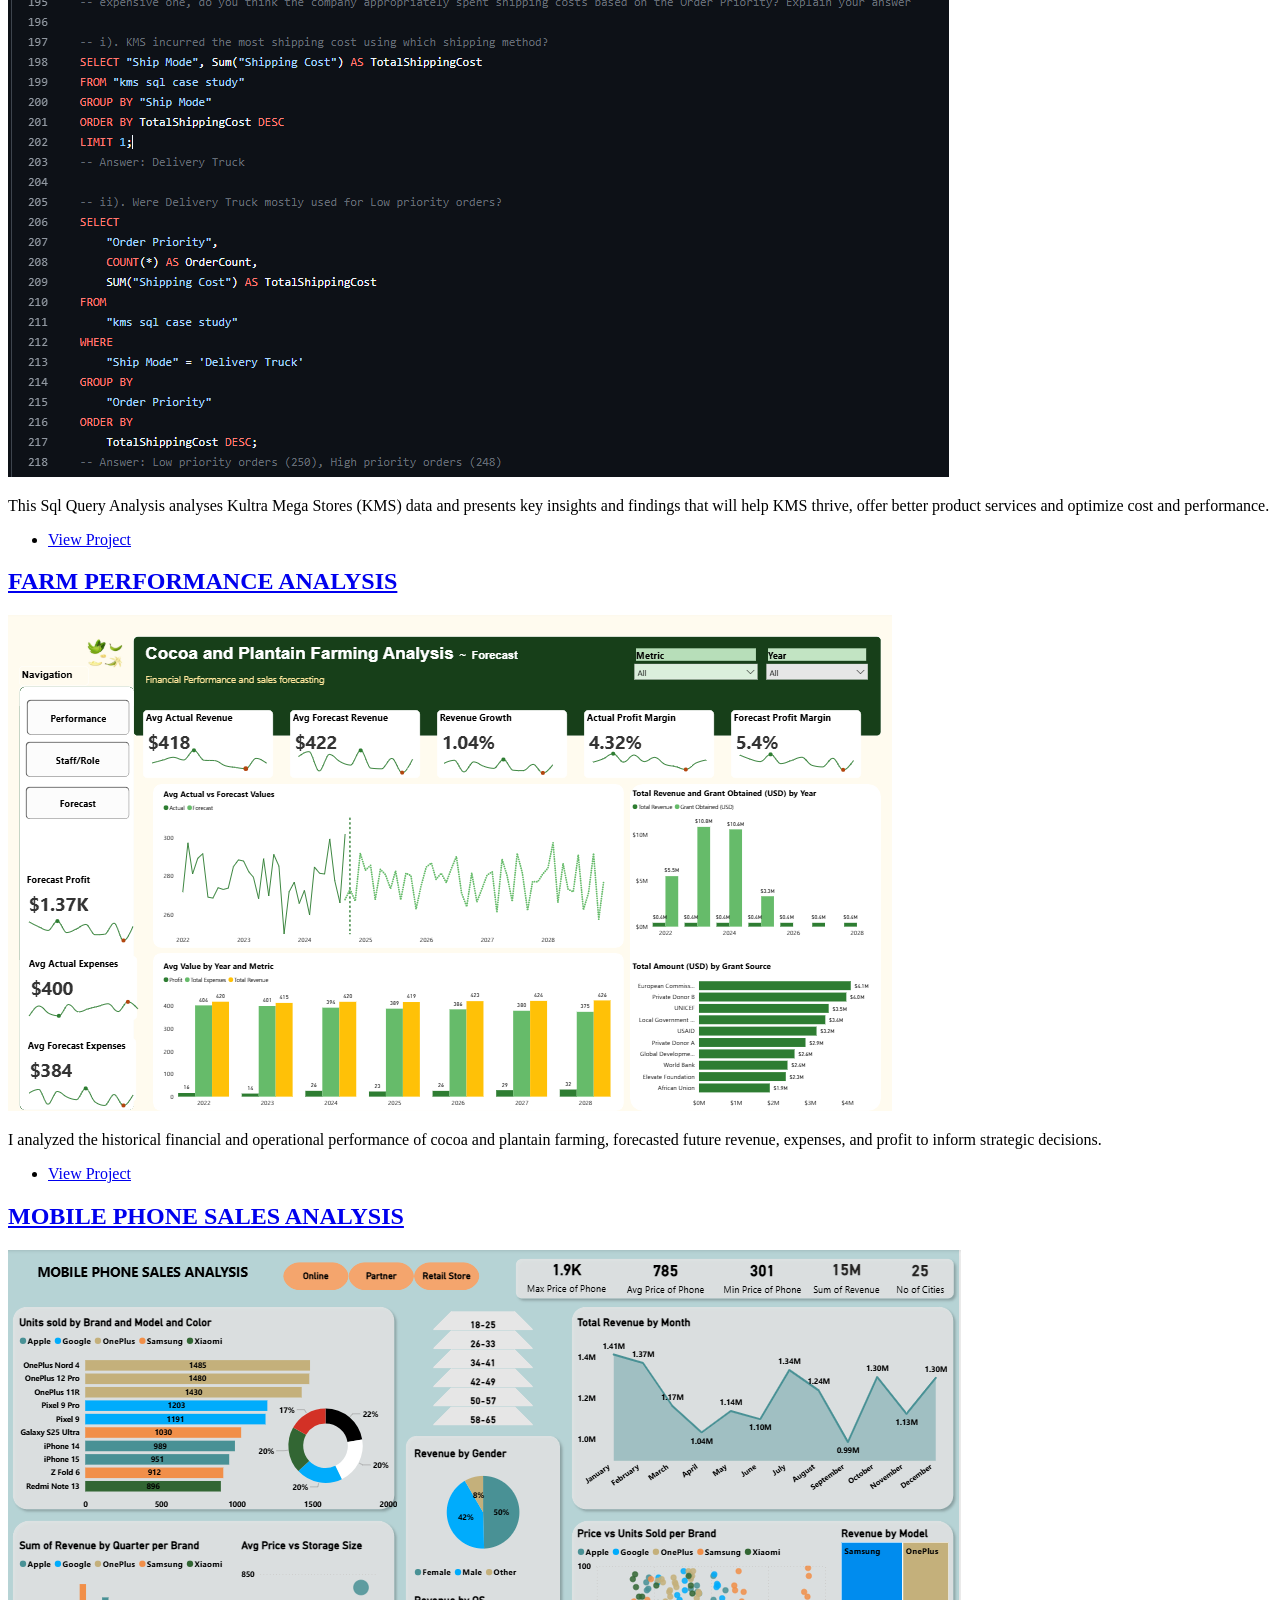
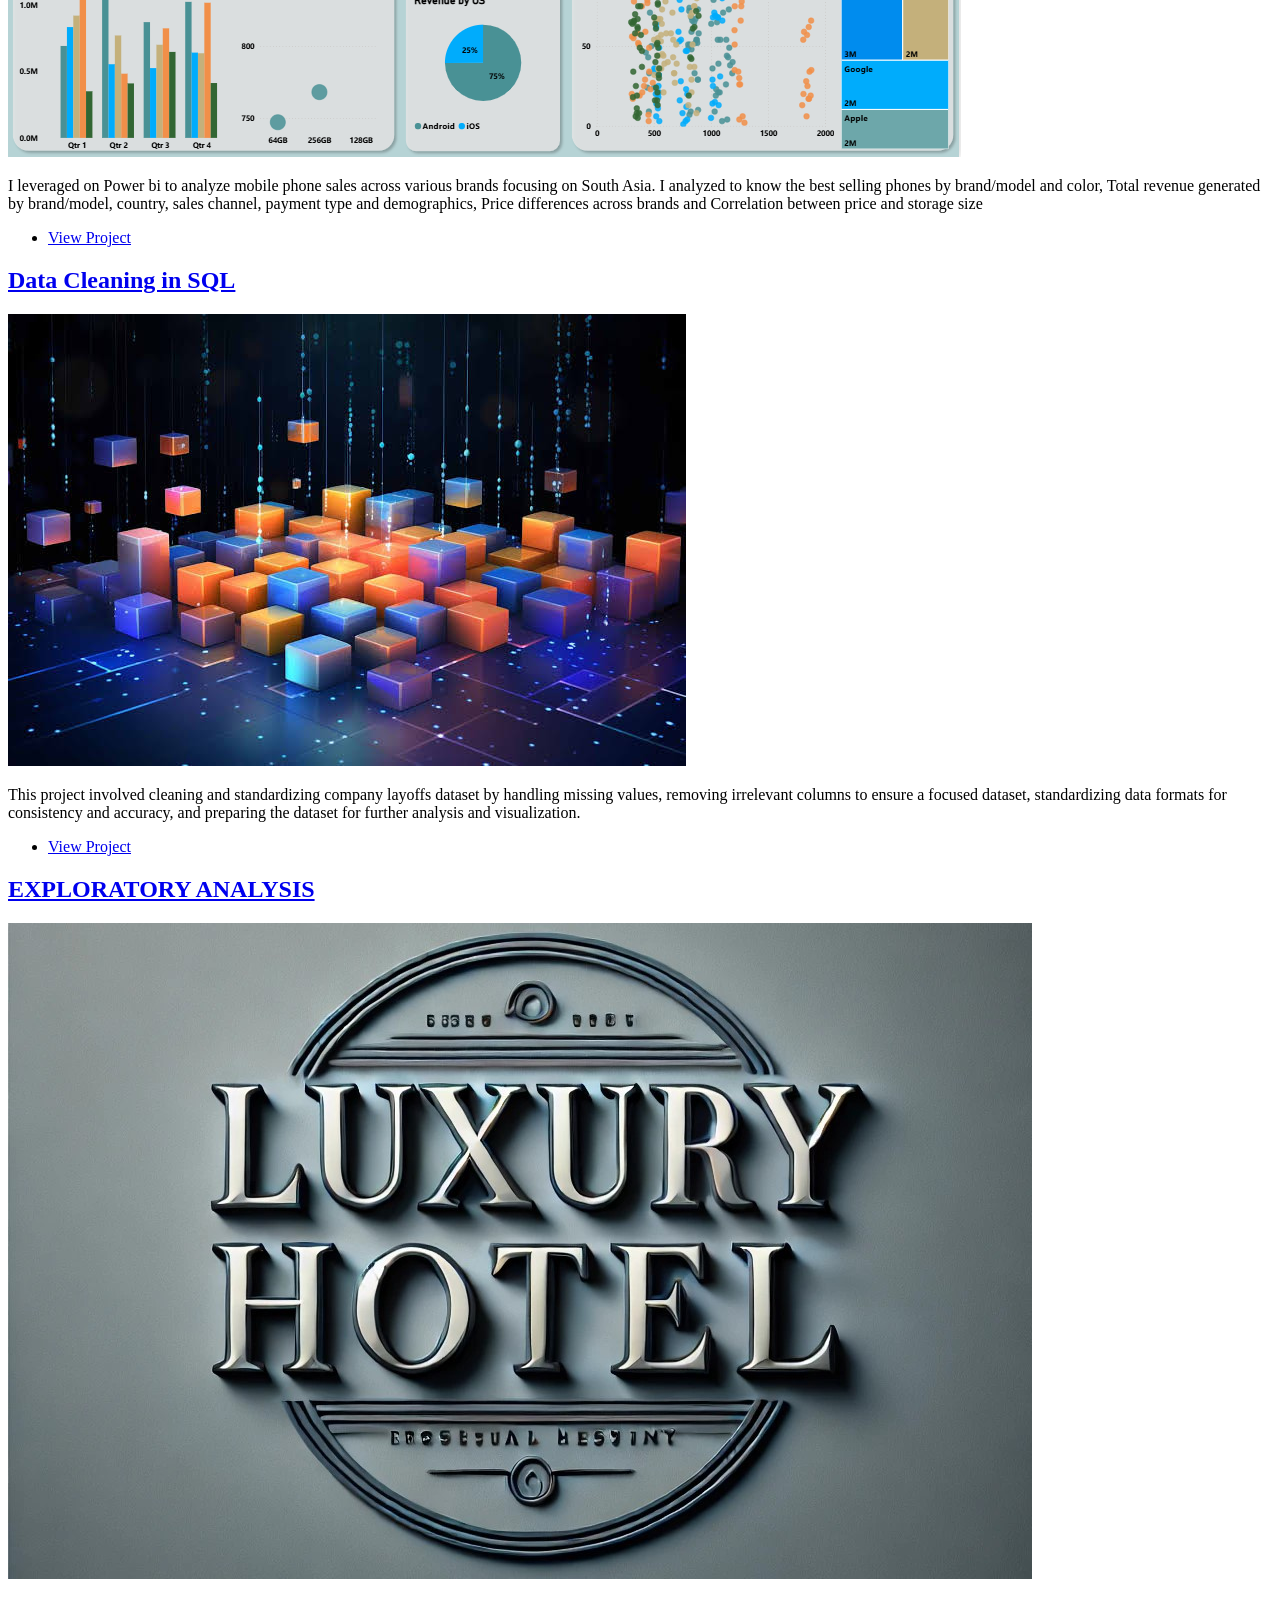
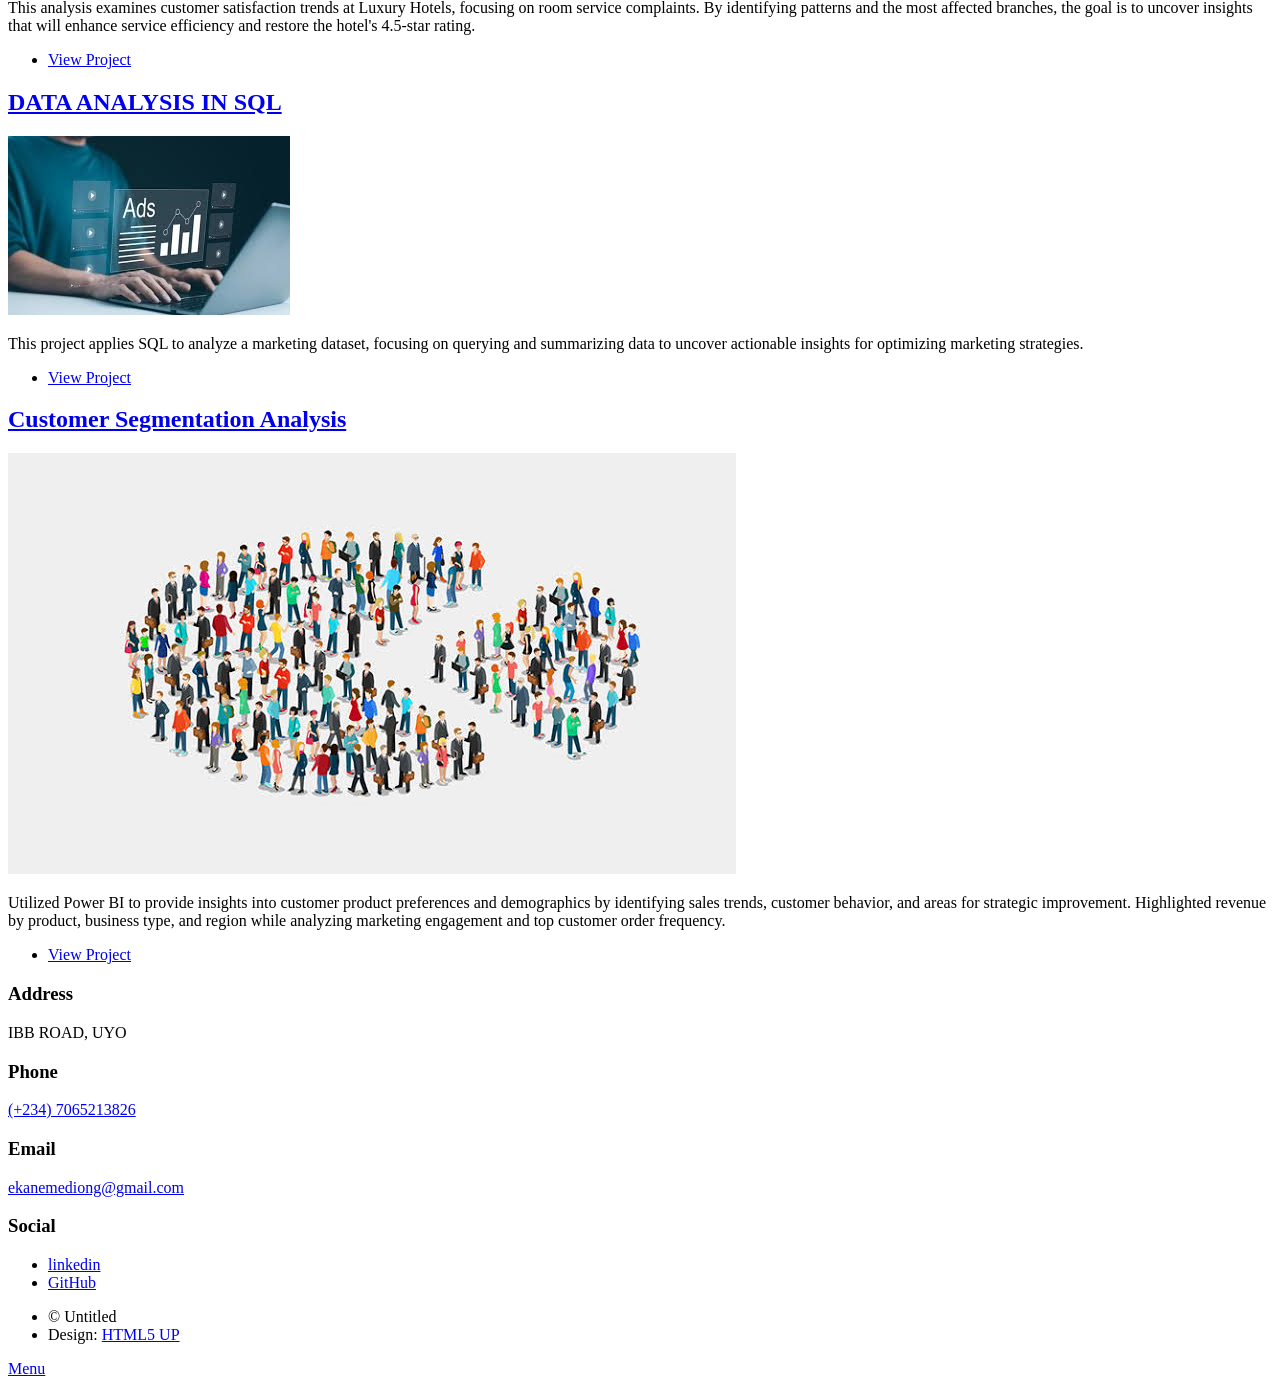
==== commit cc47df5d: "Added two new projects" ====
--- a/index.html
+++ b/index.html
@@ -69,7 +69,7 @@
 										<h2><a href="https://github.com/EhmiBassi/Portfolio-Projects/tree/main/KMS%20Sql%20Case%20Study">KMS SQL ANALYSIS<br />
 										</a></h2>
 									</header>
-									<a href="https://github.com/EhmiBassi/Portfolio-Projects/tree/main/KMS%20Sql%20Case%20Study" class="image fit"><img src="images/onyx final.PNG" alt="" /></a>
+									<a href="https://github.com/EhmiBassi/Portfolio-Projects/tree/main/KMS%20Sql%20Case%20Study" class="image fit"><img src="images/Kms1.PNG" alt="" /></a>
 									<p>This Sql Query Analysis analyses Kultra Mega Stores (KMS) data and presents key insights and findings that will help KMS thrive, offer better product services and optimize cost and performance.</p>
 									<ul class="actions special">
 										<li><a href="https://github.com/EhmiBassi/Portfolio-Projects/tree/main/KMS%20Sql%20Case%20Study" class="button">View Project</a></li>
@@ -80,7 +80,7 @@
 										<h2><a href="https://github.com/EhmiBassi/Portfolio-Projects/tree/main/Farm%20Performance%20Analysis">FARM PERFORMANCE ANALYSIS<br />
 										</a></h2>
 									</header>
-									<a href="https://github.com/EhmiBassi/Portfolio-Projects/tree/main/Farm%20Performance%20Analysis" class="image fit"><img src="images/onyx final.PNG" alt="" /></a>
+									<a href="https://github.com/EhmiBassi/Portfolio-Projects/tree/main/Farm%20Performance%20Analysis" class="image fit"><img src="images/Farms_Forecast_G.PNG" alt="" /></a>
 									<p>I analyzed the historical financial and operational performance of cocoa and plantain farming, forecasted future revenue, expenses, and profit to inform strategic decisions. </p>
 									<ul class="actions special">
 										<li><a href="https://github.com/EhmiBassi/Portfolio-Projects/tree/main/Farm%20Performance%20Analysis" class="button">View Project</a></li>
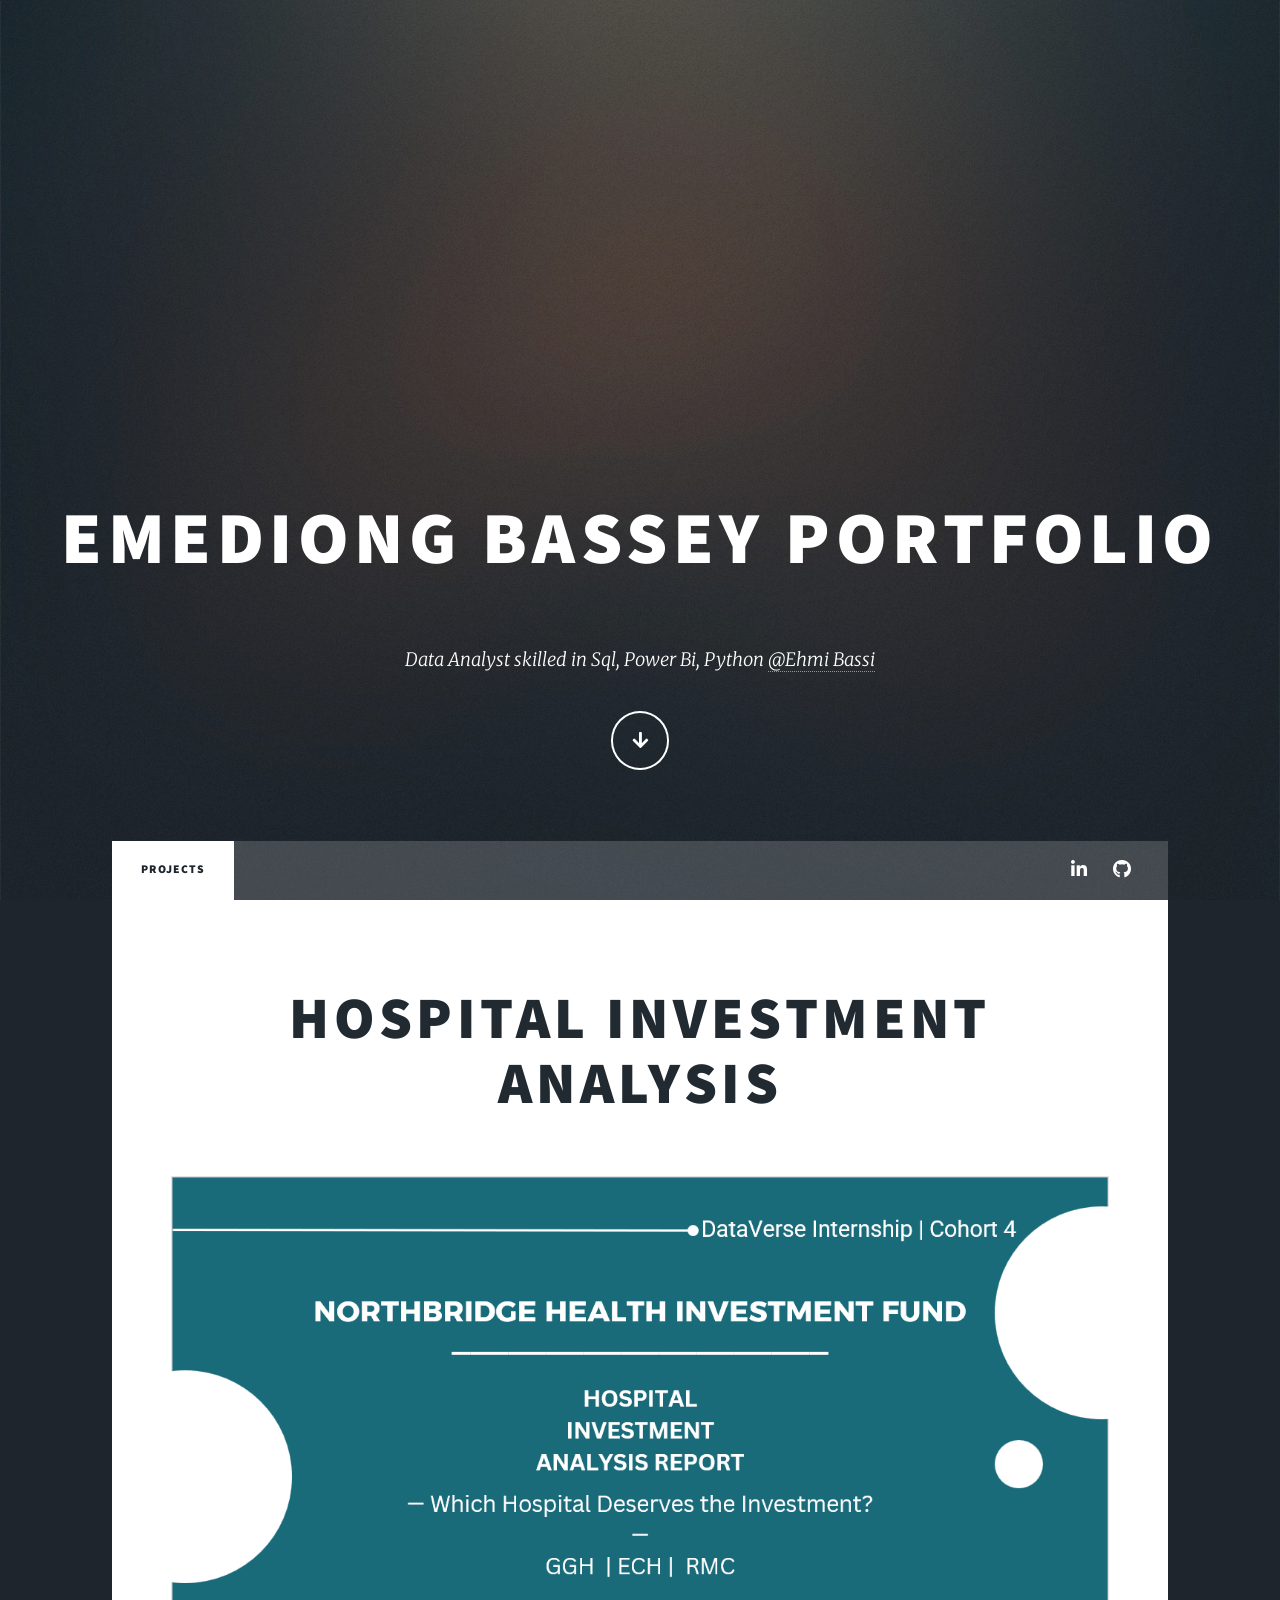
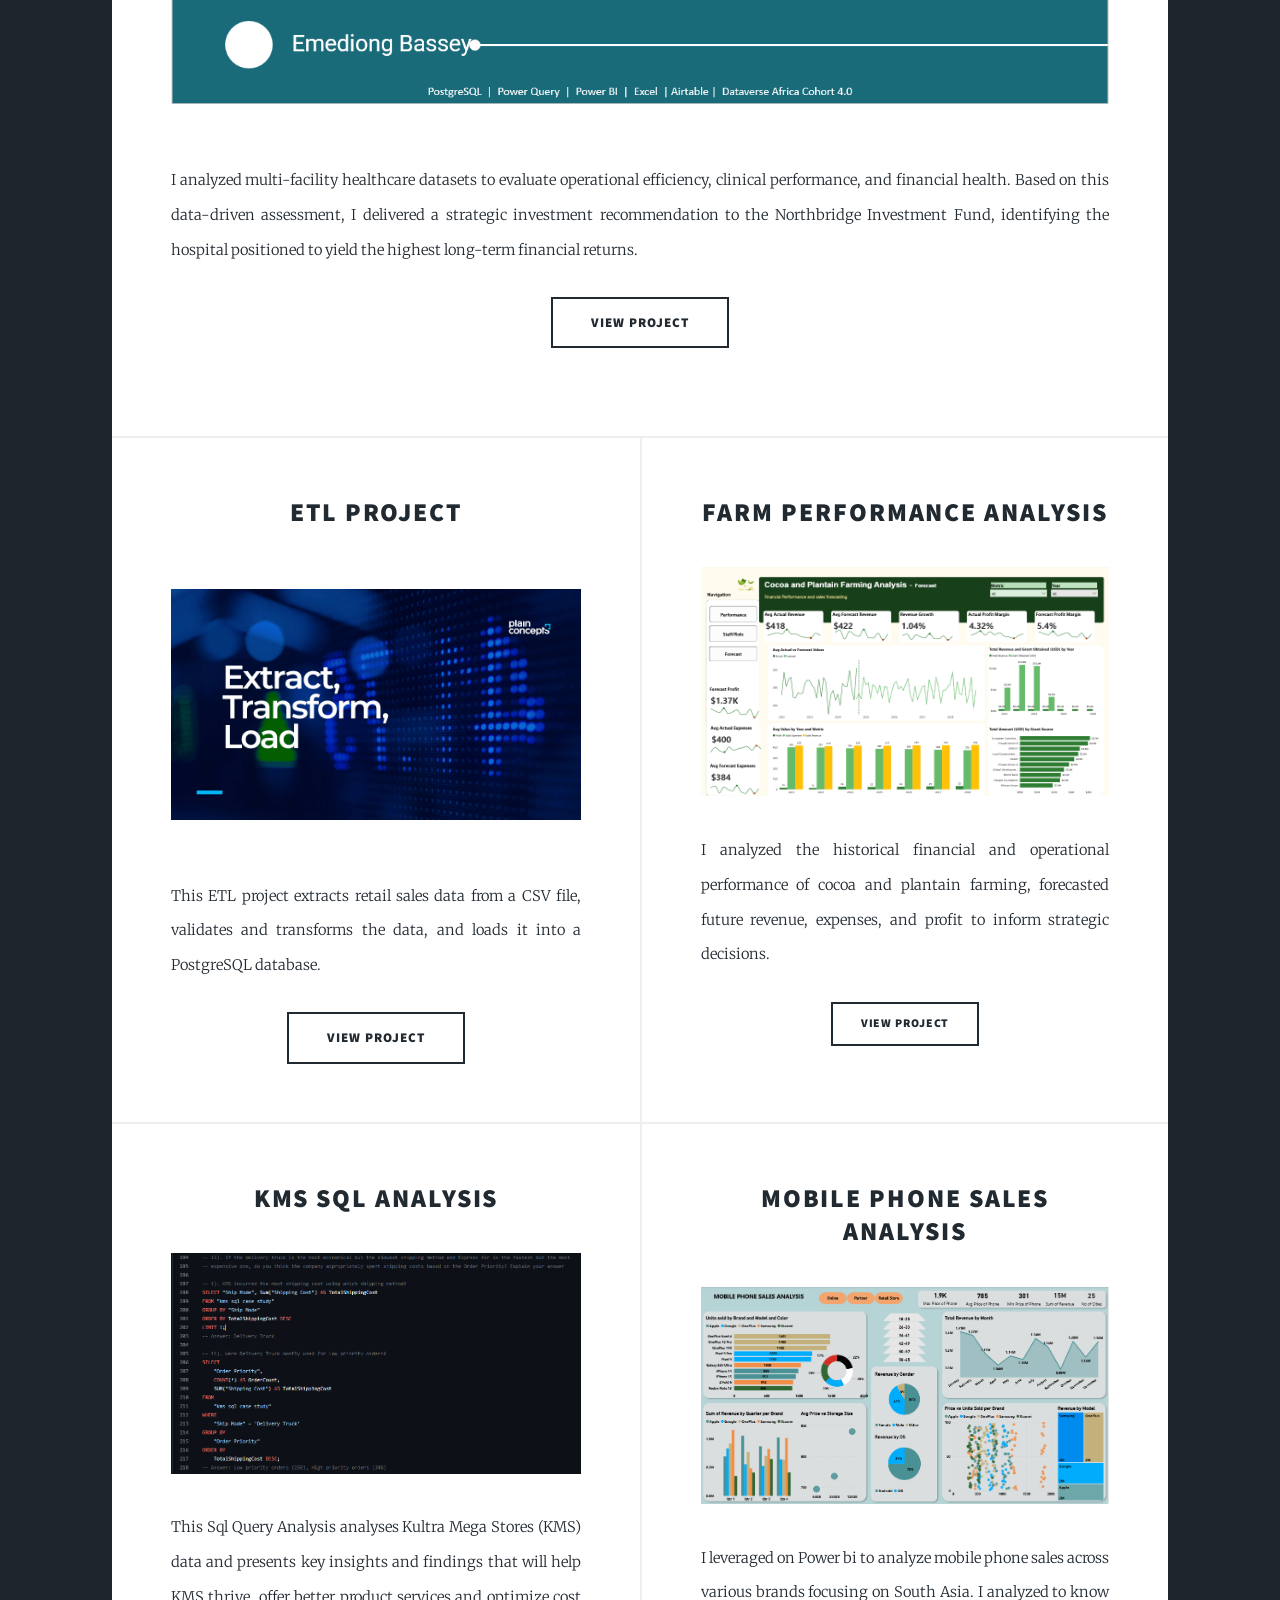
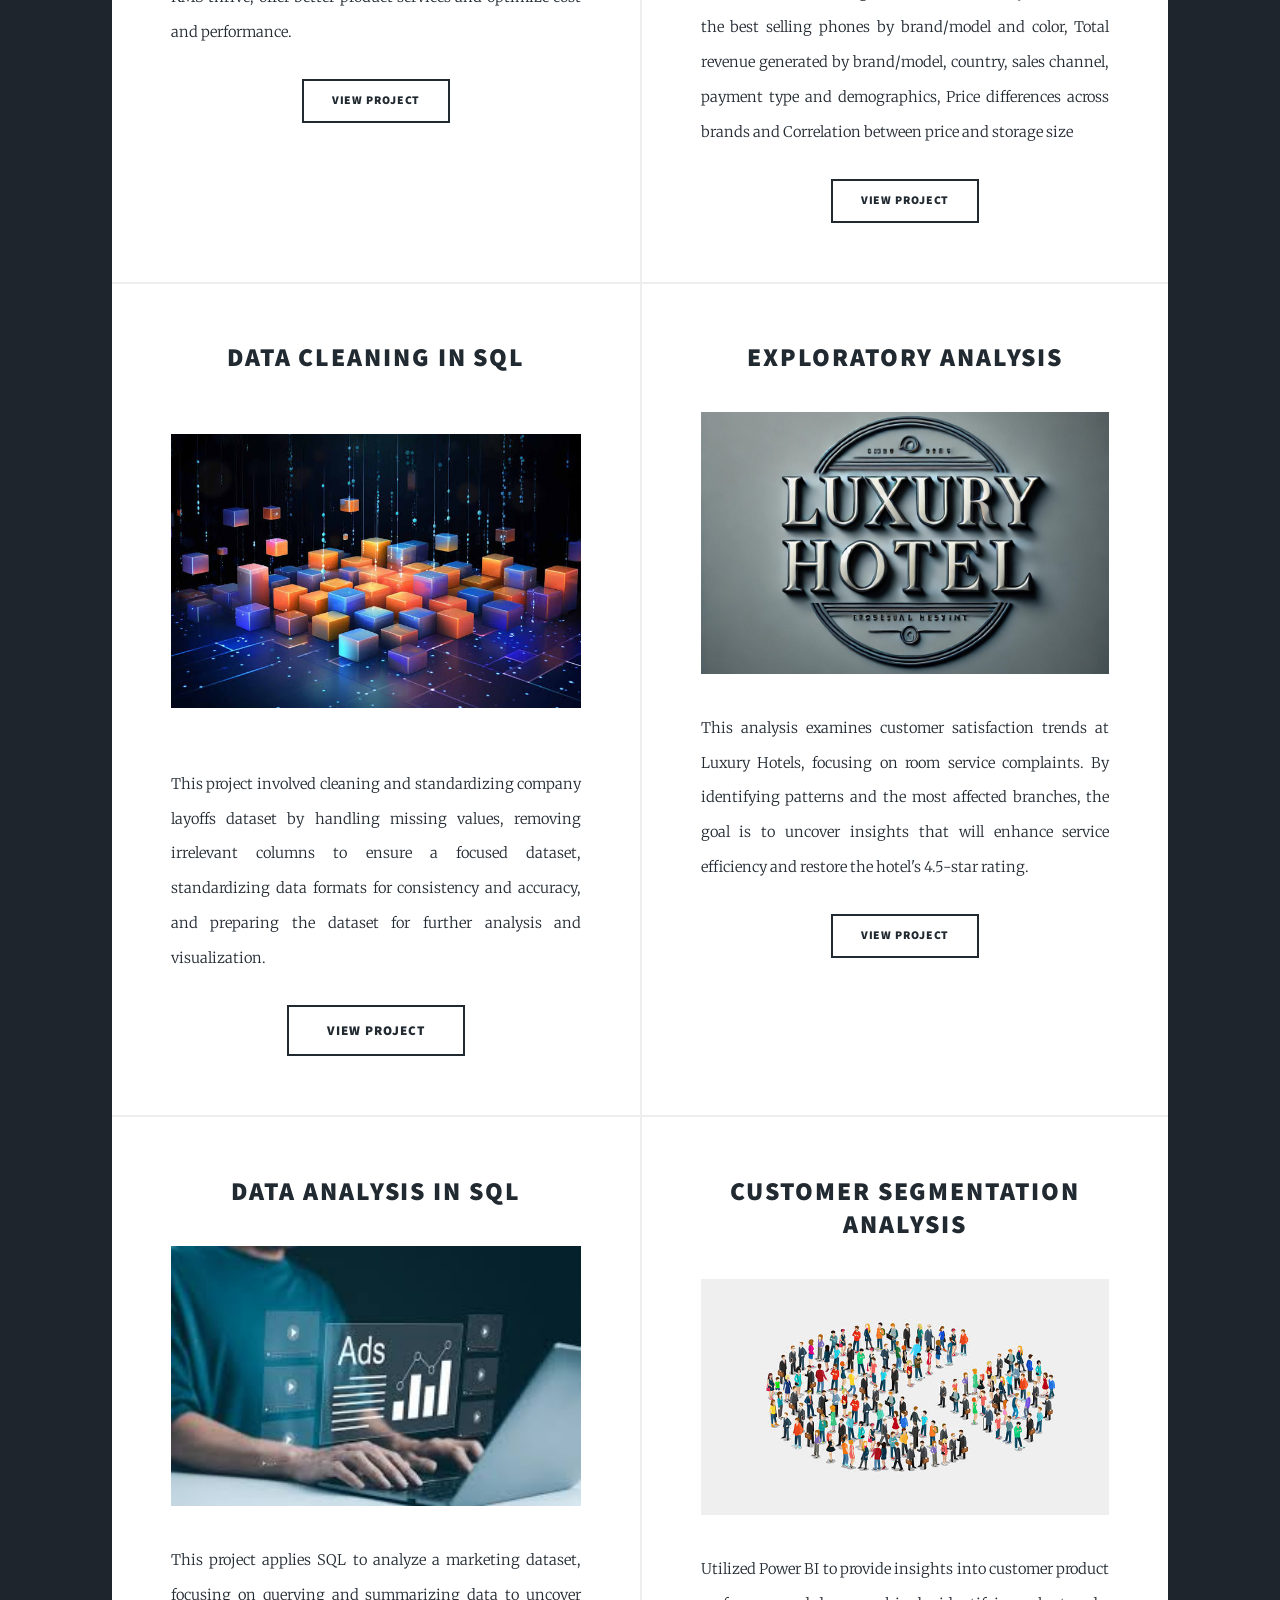
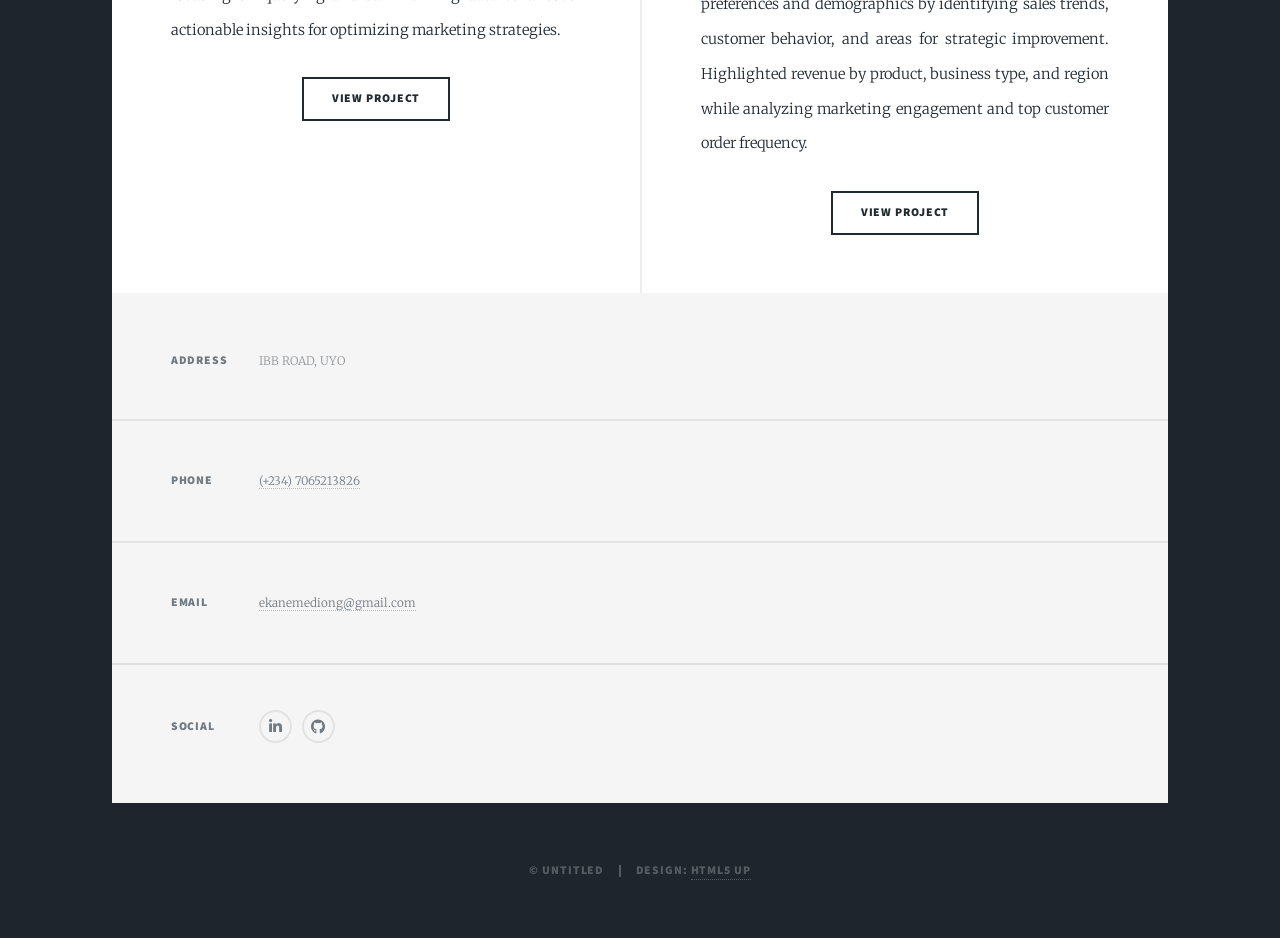
==== commit d10ed22e: "Added new Project" ====
--- a/index.html
+++ b/index.html
@@ -39,7 +39,7 @@
 							<li class="active"><a href="index.html">Projects</a></li>							
 						</ul>
 						<ul class="icons">
-							<li><a href="https://www.linkedin.com/in/emediong-bassey/" class="icon brands alt fa-instagram"><span class="label">linkedin</span></a></li>
+							<li><a href="https://www.linkedin.com/in/emediong-bassey/" class="icon brands alt fa-linkedin-in"><span class="label">linkedin</span></a></li>
 							<li><a href="https://github.com/EhmiBassi" class="icon brands alt fa-github"><span class="label">GitHub</span></a></li>
 						</ul>
 					</nav>
@@ -50,20 +50,44 @@
 						<!-- Featured Post -->
 							<article class="post featured">
 								<header class="major">
+									<h2><a href="https://github.com/EhmiBassi/Portfolio-Projects/tree/main/HealthCare%20Analysis">HOSPITAL INVESTMENT ANALYSIS<br />
+									</a></h2>
+								</header>
+								<a href="https://github.com/EhmiBassi/Portfolio-Projects/tree/main/HealthCare%20Analysis" class="image main"><img src="images/Hospital investment.png" alt="" /></a>
+								<p>
+										I analyzed multi-facility healthcare datasets to evaluate operational efficiency, clinical performance, and financial health. Based on this data-driven assessment, I delivered a strategic investment recommendation to the Northbridge Investment Fund, identifying the hospital positioned to yield the highest long-term financial returns.
+								</p>
+								<ul class="actions special">
+									<li><a href="https://github.com/EhmiBassi/Portfolio-Projects/tree/main/HealthCare%20Analysis" class="button large">View Project</a></li>
+								</ul>
+							</article>
+
+						<!-- Posts -->
+							<section class="posts">
+								<article class="post featured">
+								<header class="major">
 									<h2><a href="https://github.com/EhmiBassi/Portfolio-Projects/tree/main/ETL_pipeline_project">ETL PROJECT<br />
 									</a></h2>
-									<p>
-										This ETL project extracts retail sales data from a CSV file, validates and transforms the data, and loads it into a PostgreSQL database.
-									</p>
 								</header>
 								<a href="https://github.com/EhmiBassi/Portfolio-Projects/tree/main/ETL_pipeline_project" class="image main"><img src="images/etl-extract-transform-load.jpg" alt="" /></a>
+								<p>
+										This ETL project extracts retail sales data from a CSV file, validates and transforms the data, and loads it into a PostgreSQL database.
+								</p>
 								<ul class="actions special">
 									<li><a href="https://github.com/EhmiBassi/Portfolio-Projects/tree/main/ETL_pipeline_project" class="button large">View Project</a></li>
 								</ul>
-							</article>
-
-						<!-- Posts -->
-							<section class="posts">
+								</article>
+								<article>
+									<header>
+										<h2><a href="https://github.com/EhmiBassi/Portfolio-Projects/tree/main/Farm%20Performance%20Analysis">FARM PERFORMANCE ANALYSIS<br />
+										</a></h2>
+									</header>
+									<a href="https://github.com/EhmiBassi/Portfolio-Projects/tree/main/Farm%20Performance%20Analysis" class="image fit"><img src="images/Farms_Forecast_G.PNG" alt="" /></a>
+									<p>I analyzed the historical financial and operational performance of cocoa and plantain farming, forecasted future revenue, expenses, and profit to inform strategic decisions. </p>
+									<ul class="actions special">
+										<li><a href="https://github.com/EhmiBassi/Portfolio-Projects/tree/main/Farm%20Performance%20Analysis" class="button">View Project</a></li>
+									</ul>
+								</article>
 								<article>
 									<header>
 										<h2><a href="https://github.com/EhmiBassi/Portfolio-Projects/tree/main/KMS%20Sql%20Case%20Study">KMS SQL ANALYSIS<br />
@@ -73,17 +97,6 @@
 									<p>This Sql Query Analysis analyses Kultra Mega Stores (KMS) data and presents key insights and findings that will help KMS thrive, offer better product services and optimize cost and performance.</p>
 									<ul class="actions special">
 										<li><a href="https://github.com/EhmiBassi/Portfolio-Projects/tree/main/KMS%20Sql%20Case%20Study" class="button">View Project</a></li>
-									</ul>
-								</article>
-								<article>
-									<header>
-										<h2><a href="https://github.com/EhmiBassi/Portfolio-Projects/tree/main/Farm%20Performance%20Analysis">FARM PERFORMANCE ANALYSIS<br />
-										</a></h2>
-									</header>
-									<a href="https://github.com/EhmiBassi/Portfolio-Projects/tree/main/Farm%20Performance%20Analysis" class="image fit"><img src="images/Farms_Forecast_G.PNG" alt="" /></a>
-									<p>I analyzed the historical financial and operational performance of cocoa and plantain farming, forecasted future revenue, expenses, and profit to inform strategic decisions. </p>
-									<ul class="actions special">
-										<li><a href="https://github.com/EhmiBassi/Portfolio-Projects/tree/main/Farm%20Performance%20Analysis" class="button">View Project</a></li>
 									</ul>
 								</article>
 								<article>
@@ -172,7 +185,7 @@
 							<section>
 								<h3>Social</h3>
 								<ul class="icons alt">
-									<li><a href="https://www.linkedin.com/in/emediong-bassey/" class="icon brands alt fa-instagram"><span class="label">linkedin</span></a></li>
+									<li><a href="https://www.linkedin.com/in/emediong-bassey/" class="icon brands alt fa-linkedin-in"><span class="label">linkedin</span></a></li>
 									<li><a href="https://github.com/EhmiBassi" class="icon brands alt fa-github"><span class="label">GitHub</span></a></li>
 								</ul>
 							</section>
--- a/assets/css/main.css
+++ b/assets/css/main.css
@@ -314,7 +314,7 @@
 	}
 
 	code {
-		background: rgba(220, 220, 220, 0.25);
+		background: rgb(209, 231, 221, 0.25);
 		border-color: #eeeeee;
 	}
 
--- a/assets/css/noscript.css
+++ b/assets/css/noscript.css
@@ -8,14 +8,14 @@
 
 /* Wrapper */
 
-	#wrapper {
+#wrapper {
 		background-color: #212931;
 		background-image: url("../../images/overlay.png"), linear-gradient(0deg, rgba(0, 0, 0, 0.1), rgba(0, 0, 0, 0.1)), url("../../images/bg.jpg");
 		background-size: auto,								auto,														100% auto;
 		background-position: center,								center,														top center;
 		background-repeat: repeat,								no-repeat,													no-repeat;
 		background-attachment: fixed,								fixed,														fixed;
-	}
+		}
 
 		#wrapper.fade-in:before {
 			display: none;
